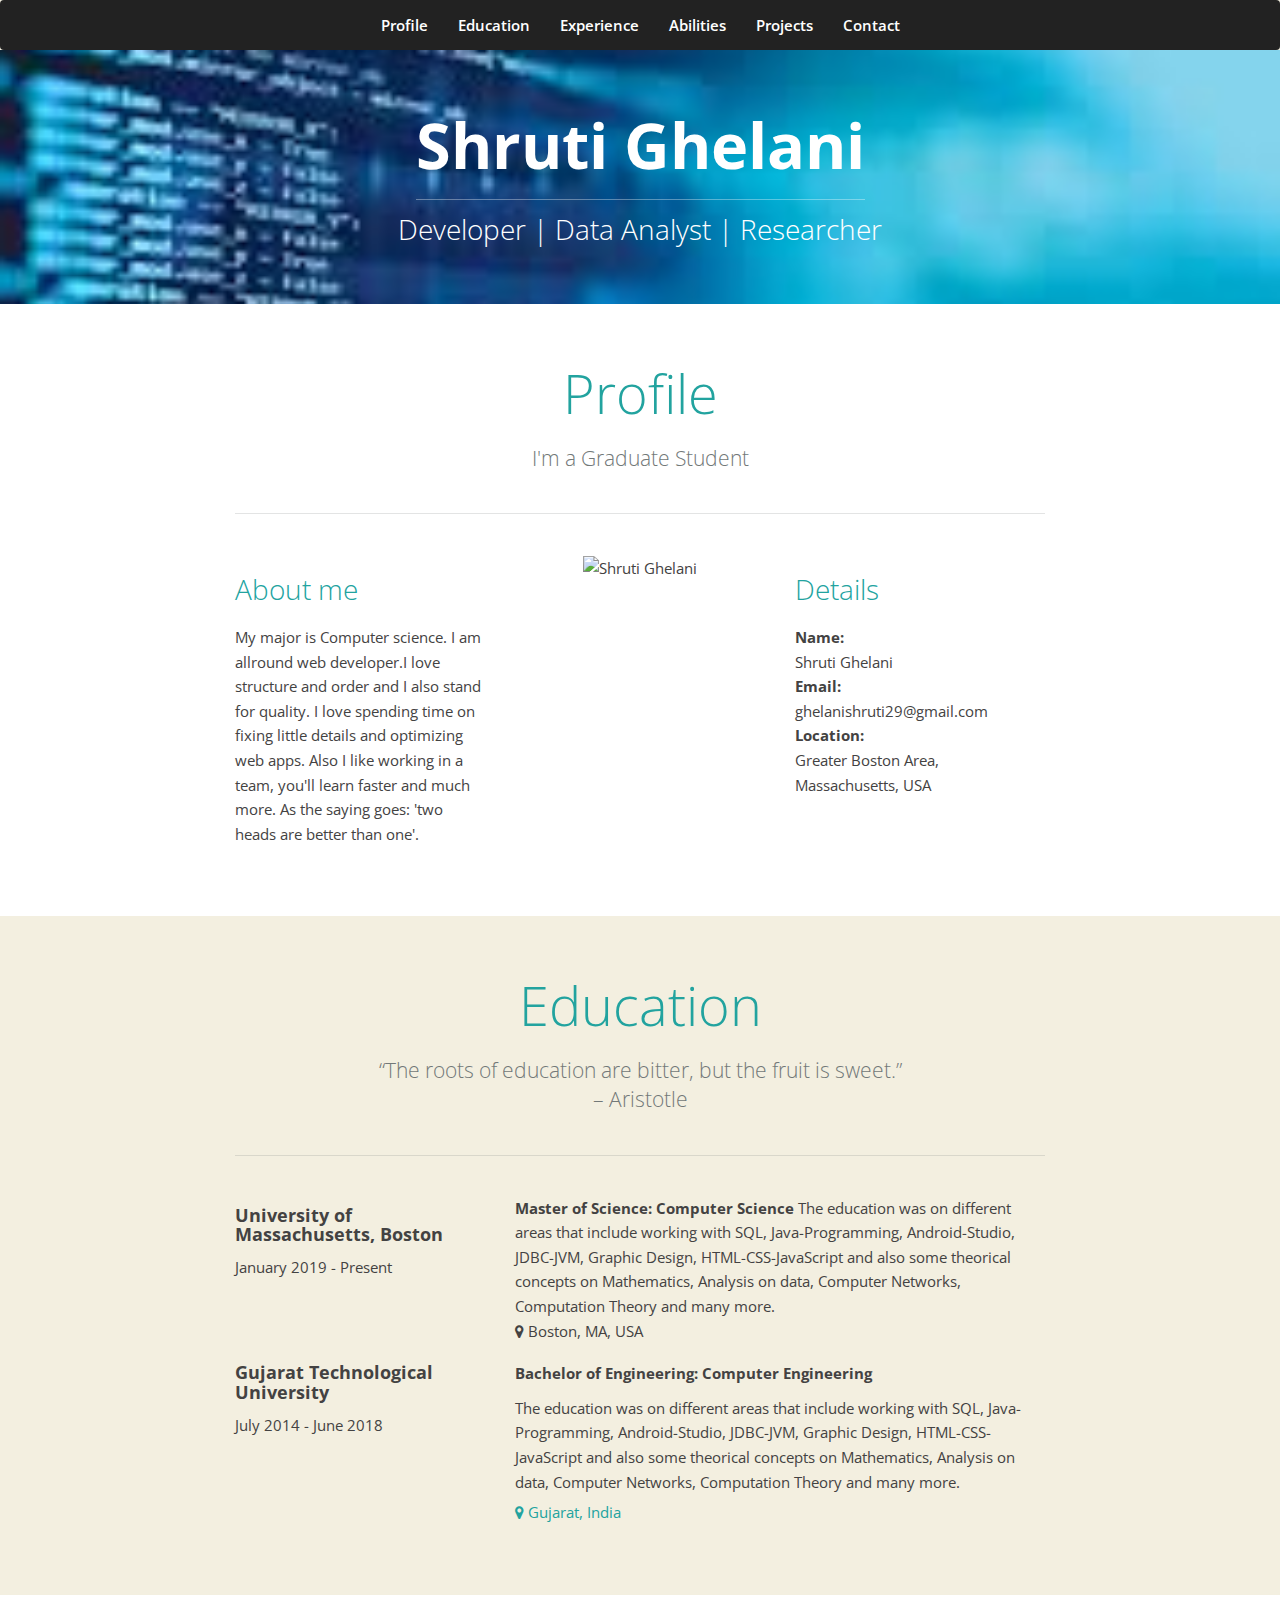
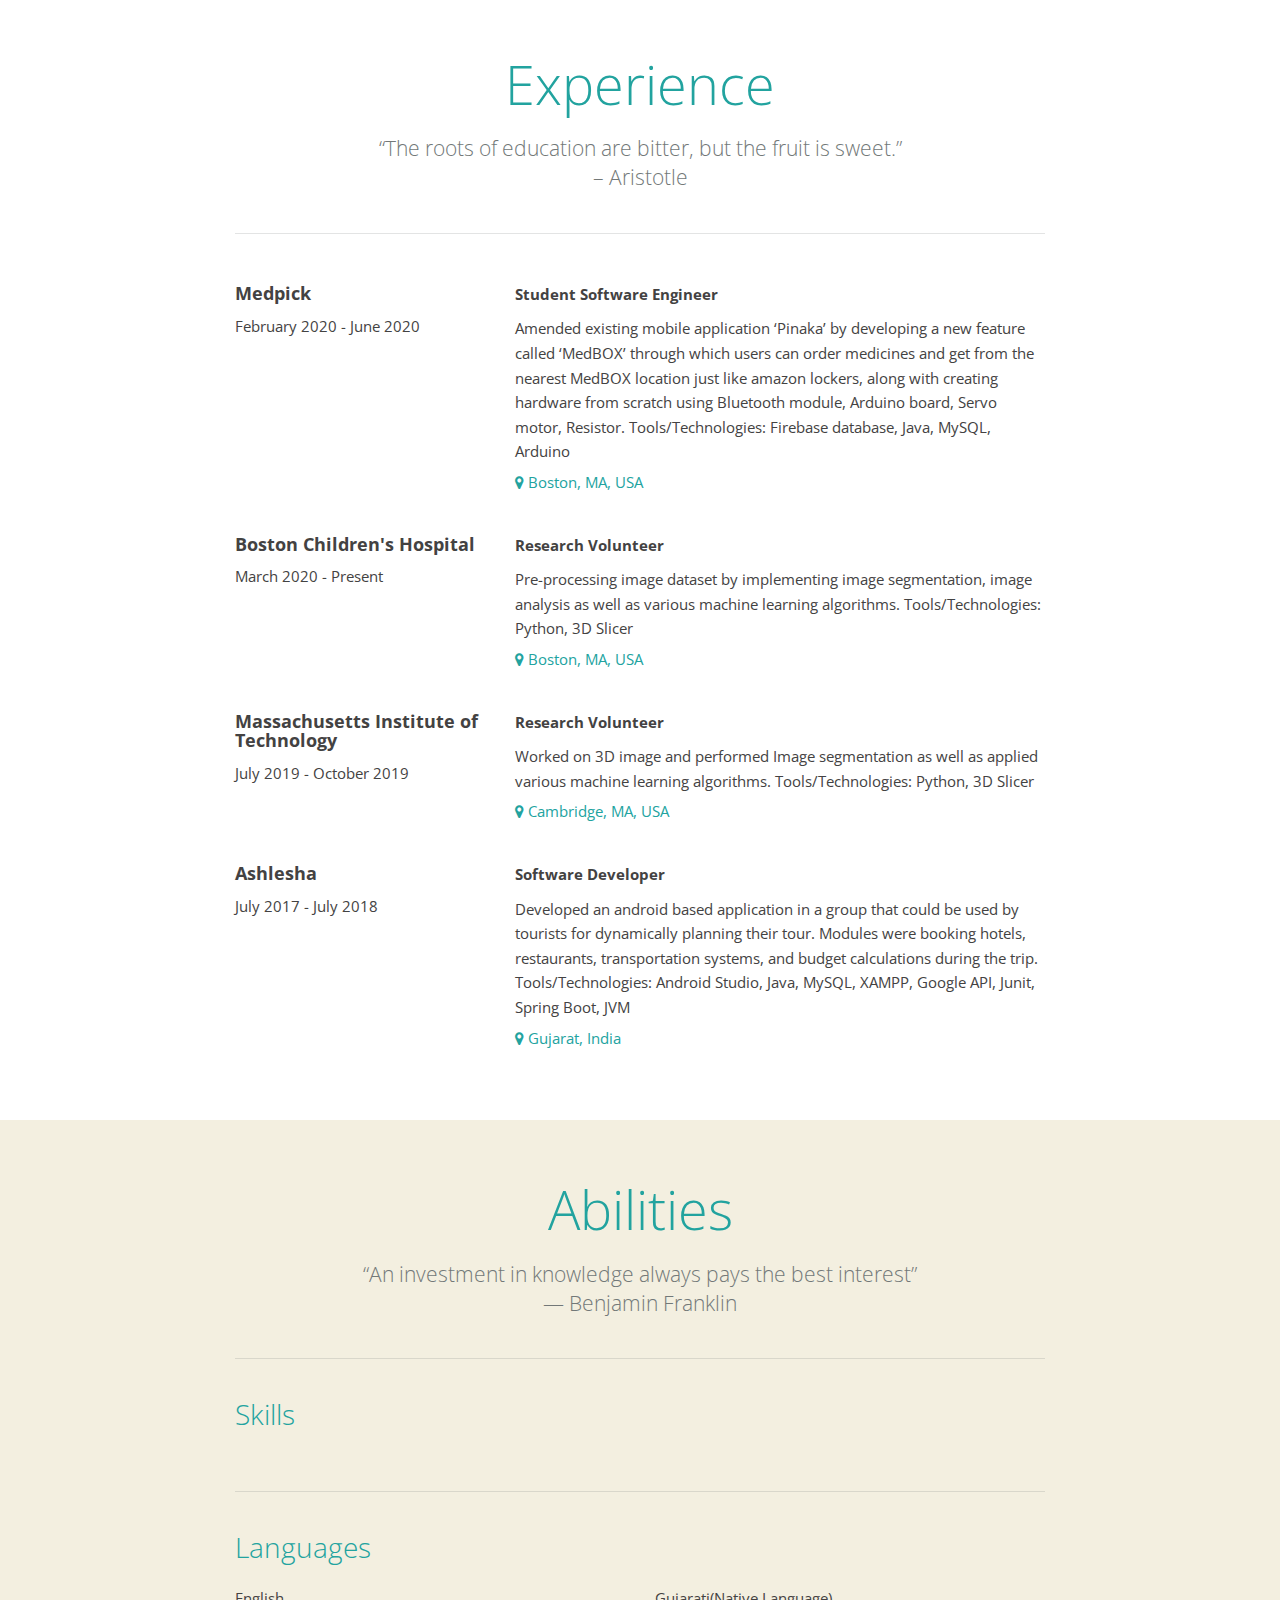
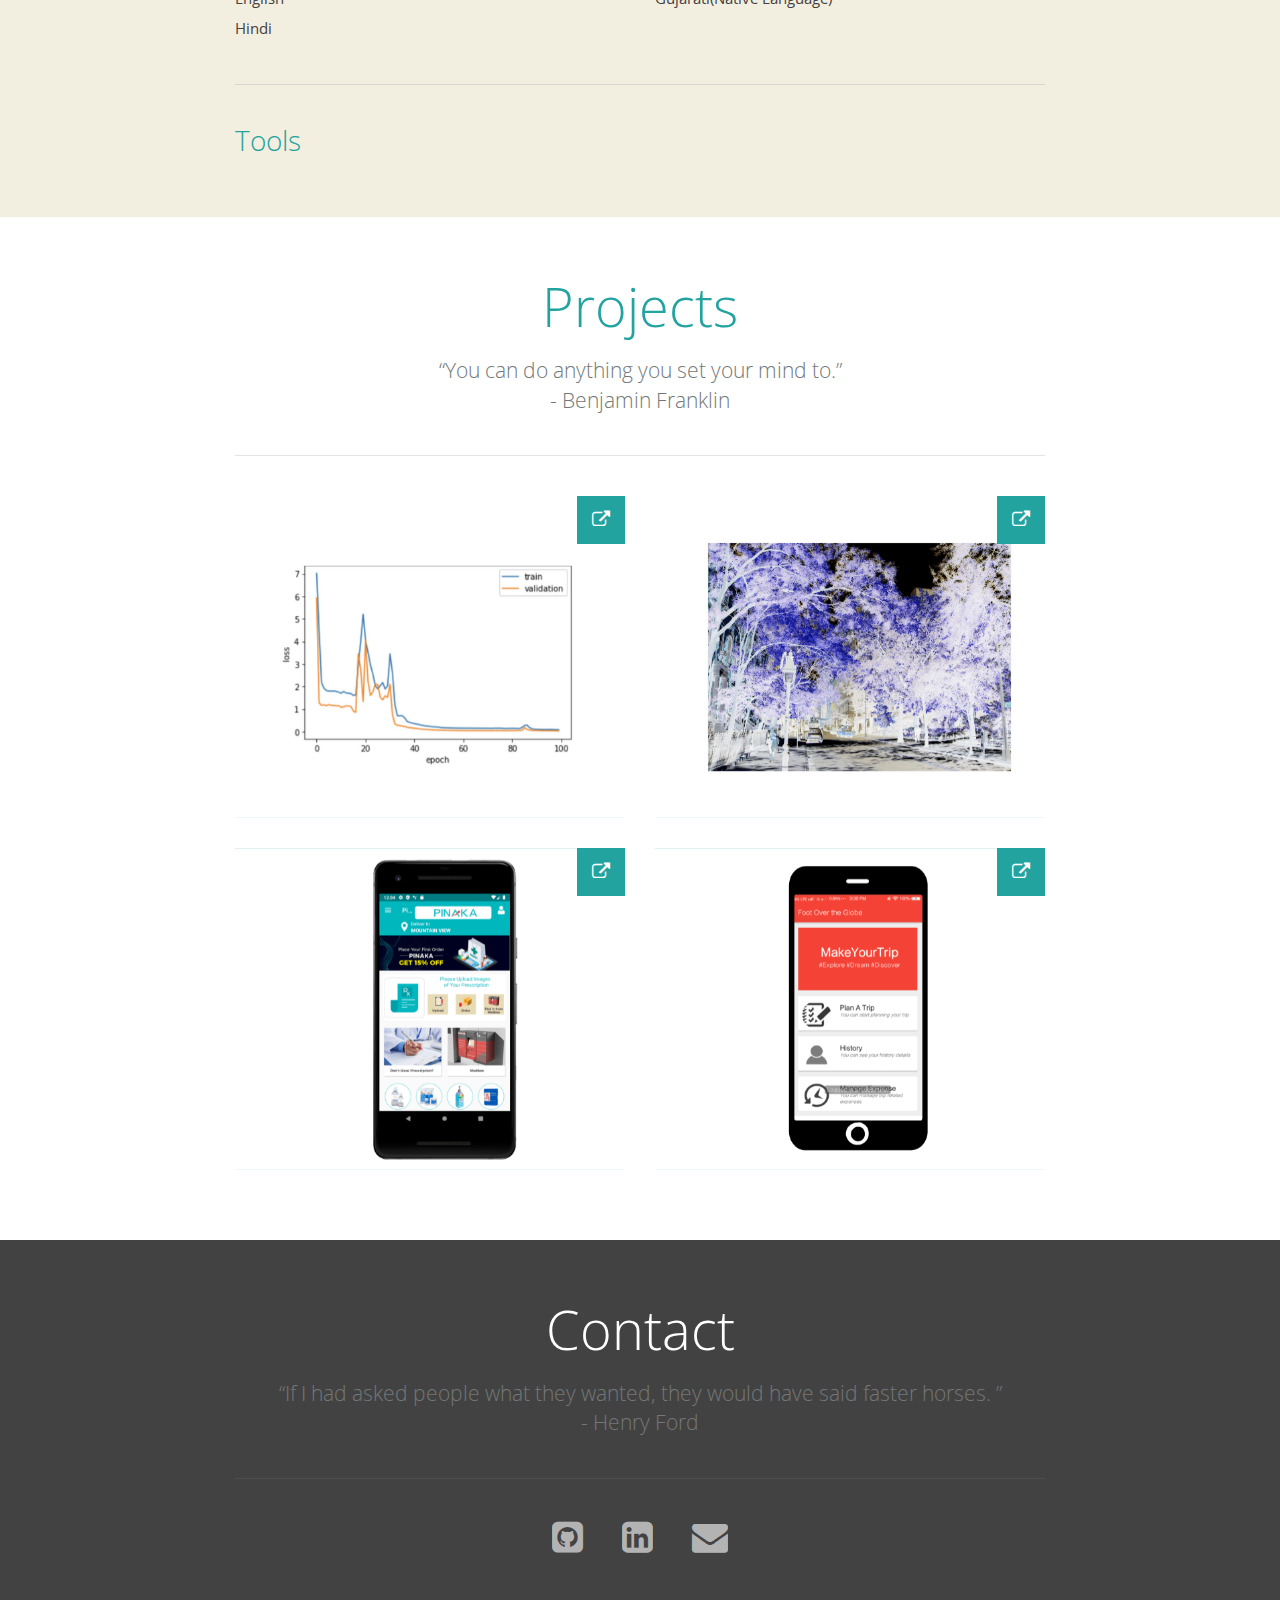
==== index.html @ 5ac1f81e "update" ====
<!DOCTYPE html>
<html lang="en">

	<head>

		<meta http-equiv="content-type" content="text/html; charset=UTF-8" />
		<meta http-equiv="content-script-type" content="text/javascript" />
		<meta http-equiv="content-style-type" content="text/css" />
		<meta http-equiv="content-language" content="nl" />

		<meta name="viewport" content="width=device-width, initial-scale=1.0" />

		<meta name="author" content="Shruti Ghelani" />
		<meta name="description" content="I'm Pascal van Gemert, a ninja webdeveloper / creative programmer with good knowledge of front-end technics." />
		<meta name="keywords" content="Pascal van Gemert, Interactive Resume, PHP programmer, Web developer, Startup, Interactive CV, Resume, CV, Whoopaa, HRMatches, Sanitairwinkel, Algorithms, PHP, MySQL, OOP" />
		<meta name="robots" content="index, follow" />
		<meta name="revisit-after" content="14 days" />

		<title>Shruti Ghelani</title>

		<!-- Bootstrap core CSS -->
		<link href="http://fonts.googleapis.com/css?family=Open+Sans:300,600,700" rel="stylesheet" type="text/css" />
		<link href="bootstrap.min.css" rel="stylesheet" />
		<link href="style.css" rel="stylesheet" />
		
		<link href='http://fonts.googleapis.com/css?family=Montserrat:700' rel='stylesheet' type='text/css'>
		<link href='http://fonts.googleapis.com/css?family=Raleway:200,300,700' rel='stylesheet' type='text/css'>
		<link rel="shortcut icon" href="/favicon.ico" type="image/x-icon" />
		<link rel="icon" href="/favicon.ico" type="image/x-icon" />
		<link rel="stylesheet" href="https://maxcdn.bootstrapcdn.com/font-awesome/4.4.0/css/font-awesome.min.css">

		<!--<link rel="stylesheet" href="https://maxcdn.bootstrapcdn.com/bootstrap/3.3.7/css/bootstrap.min.css">-->
<!--Icons made by <a href="https://www.flaticon.com/authors/freepik" title="Freepik">Freepik</a> from <a
	href="https://www.flaticon.com/" title="Flaticon"> www.flaticon.com</a>-->
		<!--[if lt IE 9]>
			<script src="/view/js/html5shiv.js"></script>
			<script src="/view/js/respond.min.js"></script>
		<![endif]-->

		<!-- Begin Inspectlet Embed Code
		<script type="text/javascript" id="inspectletjs">
			window.__insp = window.__insp || [];
			__insp.push(['wid', 92785244]);
			(function() {
				function __ldinsp(){var insp = document.createElement('script'); insp.type = 'text/javascript'; insp.async = true; insp.id = "inspsync"; insp.src = ('https:' == document.location.protocol ? 'https' : 'http') + '://www.inspectlet.com/inspectlet.js'; var x = document.getElementsByTagName('script')[0]; x.parentNode.insertBefore(insp, x); }
				if (window.attachEvent){
					window.attachEvent('onload', __ldinsp);
				}else{
					window.addEventListener('load', __ldinsp, false);
				}
			})();
		</script>
		 End Inspectlet Embed Code -->
	</head>
	<body data-spy="scroll" data-target="#navbar-example">
		<!--new code for test by shruti-->
		
		<!-- new code by shruti ends-->
<nav class="navbar navbar-default" id="navbar-example" role="navigation">
	<!--Brand and toggle get grouped for better mobile display-->
	<div class="navbar-header">
		<button type="button" class="navbar-toggle" data-toggle="collapse" data-target=".navbar-ex1-collapse">
			<span class="sr-only">Toggle navigation</span>
			<span class="icon-bar"></span>
			<span class="icon-bar"></span>
			<span class="icon-bar"></span>
		</button>
	</div>

	<!--Collect the nav links, forms, and other content for toggling -->
	<div class="collapse navbar-collapse navbar-ex1-collapse">
		<ul class="nav navbar-nav">
			<li><a href="#profile">Profile</a></li>
			<li><a href="#educations">Education</a></li>
			<li><a href="#experiences">Experience</a></li>
			<li><a href="#abilities">Abilities</a></li>
			<li><a href="#projects">Projects</a></li>
			<li><a href="#contact">Contact</a></li>
		</ul>
	</div>
	<!--/.navbar-collapse -->
</nav>



		<div id="top" class="jumbotron"  data-position="center right">
			<div class="container">
				<h1>Shruti Ghelani</h1>
				<p class="lead">Developer | Data Analyst | Researcher</p>
			</div>

			<div class="overlay"></div>

<!--<a href="#profile" class="scroll-down">
				<span class="glyphicon glyphicon-chevron-down"></span>
			</a>-->
		</div>

		

		<div class="background-white">
			<div id="profile" class="container">
				<h2>Profile</h2>
<p class="lead">I&#039;m a Graduate Student</p>

<hr />

<div class="row">
	<div class="col-md-4">
		<h3>About me</h3>
		<p>
			My major is Computer science. I am allround web developer.I love structure and order and I also stand for quality. I love spending time on fixing little details and optimizing web apps. Also I like working in a team, you'll learn faster and much more. As the saying goes: 'two heads are better than one'.		</p>
	</div>

	<div class="col-md-4 text-center">

		<img src="img/profile.jpg" alt="Shruti Ghelani" />

	</div>
	<div class="col-md-4">
		<h3>Details</h3>
		<p>
			<strong>Name:</strong><br />
			Shruti Ghelani<br />
			<strong>Email:</strong><br />
			ghelanishruti29@gmail.com<br />
			<strong>Location:</strong><br />
			Greater Boston Area, Massachusetts, USA		</p>


	</div>
</div>

<!--<div class="text-center">
    <p>Got inspired? Copied the theme? Or do you just like the website? No problem, just buy me a beer and make me happy!</p>
<form action="https://www.paypal.com/cgi-bin/webscr" method="post" target="_top">
<input type="hidden" name="cmd" value="_s-xclick">
<input type="hidden" name="hosted_button_id" value="BLUBUAMP4EQRJ">
<input type="image" src="https://www.paypalobjects.com/en_US/i/btn/btn_donate_SM.gif" border="0" name="submit" alt="PayPal - The safer, easier way to pay online!">
<img alt="" border="0" src="https://www.paypalobjects.com/nl_NL/i/scr/pixel.gif" width="1" height="1">
</form>
</div>	-->		</div>
		</div>

		<div id="educations" class="container">
			<h2>Education</h2>
<p class="lead">
	&ldquo;The roots of education are bitter, but the fruit is sweet.&rdquo;<br />– Aristotle
</p>

<hr />

<!--<div class="alert alert-danger">
	<strong>Looking for an awesome new challenge somewhere in the neighborhood of Den Bosch or Amsterdam as a Creative PHP Web Developer. </strong>
</div>-->

<!--<h3>Educations</h3>
-->

<div class="educations">


	<div class="experience row">
		<div class="col-md-4">
			<h4>University of Massachusetts, Boston</h4>
			<p class="education-period">
				January 2019				-
				Present			</p>
		</div>
		<div class="col-md-8">
			<p>
				<strong>Master of Science: Computer Science</strong>
				<span class="hidden-phone">
					The education was on different areas that include working with SQL, Java-Programming, Android-Studio, JDBC-JVM, Graphic Design, HTML-CSS-JavaScript and also some theorical concepts on Mathematics, Analysis on data, Computer Networks, Computation Theory and many more. 
				</span>

				<span class="education-details">
					<span class="location" >
					<br>	<span class="fa fa-map-marker"></span>
							Boston, MA, USA			</span>
				</span>
			</p>
		</div>
	</div>


	<div class="education row">
		<div class="col-md-4">
			<h4>Gujarat Technological University</h4>
			<p class="education-period">
				July 2014 -
			  June 2018			</p>
		</div>
		<div class="col-md-8">
			<p>
				<strong>Bachelor of Engineering: Computer Engineering</strong>
				<span class="hidden-phone">
					The education was on different areas that include working with SQL, Java-Programming, Android-Studio, JDBC-JVM, Graphic Design, HTML-CSS-JavaScript and also some theorical concepts on Mathematics, Analysis on data, Computer Networks, Computation Theory and many more. 
				</span>
				<span class="education-details">
					<span class="location">
						<span class="fa fa-map-marker"></span>
						Gujarat, India					</span>
				</span>
			</p>
		</div>
	</div>



</div>


</div>

	<div class="background-white">
<div id="experiences" class="container">
	<h2>Experience</h2>
	<p class="lead">
		&ldquo;The roots of education are bitter, but the fruit is sweet.&rdquo;<br />– Aristotle
	</p>

	<hr />
<!--<h3>Experience</h3>-->


<div class="experiences">


	<div class="experience row">
		<div class="col-md-4">
			<h4>Medpick</h4>
			<p class="experience-period">
				February 2020				-
				June 2020			</p>
		</div>
		<div class="col-md-8">
			<p>
				<strong>Student Software Engineer</strong>
				<span class="hidden-phone">
					Amended existing mobile application ‘Pinaka’ by developing a new feature called ‘MedBOX’ through which users can order
					medicines and get from the nearest MedBOX location just like amazon lockers, along with creating hardware from scratch
					using Bluetooth module, Arduino board, Servo motor, Resistor.
					Tools/Technologies: Firebase database, Java, MySQL, Arduino
</span>
				<span class="experience-details">
					<span class="location">
						<span class="fa fa-map-marker"></span>
						Boston, MA, USA					</span>


					


				</span>
			</p>
		</div>
	</div>

<div class="experience row">
	<div class="col-md-4">
		<h4>Boston Children's Hospital</h4>
		<p class="experience-period">
			March 2020 -
			Present </p>
	</div>
	<div class="col-md-8">
		<p>
			<strong>Research Volunteer</strong>
			<span class="hidden-phone">
				Pre-processing image dataset by implementing image segmentation, image analysis as well as various
				machine learning
				algorithms.
				Tools/Technologies: Python, 3D Slicer
			</span>
			<span class="experience-details">
				<span class="location">
					<span class="fa fa-map-marker"></span>
					Boston, MA, USA </span>


				<!--<span class="seperator">|</span>
					<span class="link">
						<span class="glyphicon glyphicon-link"></span>
						<a href="http://digital.caviarcontent.com/" target="_blank">http://digital.caviarcontent.com/</a>-->
			</span>


			</span>
		</p>
	</div>
</div>
	


	


	<div class="experience row">
		<div class="col-md-4">
			<h4>Massachusetts Institute of Technology</h4>
			<p class="experience-period">
				July 2019				-
				October 2019			</p>
		</div>
		<div class="col-md-8">
			<p>
				<strong>Research Volunteer</strong>
				<span class="hidden-phone">
					Worked on 3D image and performed Image segmentation as well as applied various machine learning algorithms.
					Tools/Technologies: Python, 3D Slicer
</span>
				<span class="experience-details">
					<span class="location">
						<span class="fa fa-map-marker"></span>
						Cambridge, MA, USA					</span>


					


				</span>
			</p>
		</div>
	</div>
	<div class="experience row">
		<div class="col-md-4">
			<h4>Ashlesha</h4>
			<p class="experience-period">
				July 2017 -
				July 2018 </p>
		</div>
		<div class="col-md-8">
			<p>
				<strong>Software Developer</strong>
				<span class="hidden-phone">
					Developed an android based application in a group that could be used by tourists for dynamically
					planning their tour.
					Modules were booking hotels, restaurants, transportation systems, and budget calculations during the
					trip.
					Tools/Technologies: Android Studio, Java, MySQL, XAMPP, Google API, Junit, Spring Boot, JVM
				</span>
				<span class="experience-details">
					<span class="location">
						<span class="fa fa-map-marker"></span>
						Gujarat, India </span>
	
	
					
	
	
				</span>
			</p>
		</div>
	</div>


	


</div>

		</div>

	<div class="background-cream">
			<div id="abilities" class="container">
				<h2>Abilities</h2>
<p class="lead">
	&ldquo;An investment in knowledge always pays the best interest&rdquo;<br />― Benjamin Franklin
</p>

<hr />

<h3>Skills</h3>

<div class="row">


	<div class="col-md-6">
		<ul class="no-bullets">


		
		</ul>
	</div>


</div>



<hr />

<h3>Languages</h3>

<div class="row">


	<div class="col-md-6">
		<ul class="no-bullets">


			<li>
				<span class="ability-title">English</span>

			</li>



			<li>
				<span class="ability-title">Hindi</span>

			</li>



		</ul>
	</div>
	<div class="col-md-6">
		<ul class="no-bullets">



			<li>
				<span class="ability-title">Gujarati(Native Language)</span>

			</li>








		</ul>
	</div>


</div>

<hr />

<h3>Tools</h3>

<div class="row">

	<div class="col-md-6">
		<ul class="no-bullets">


			


		</ul>
	</div>

	</div>			</div>
		</div>


		<div id="projects" class="container">
			<h2>Projects</h2>
<p class="lead">
	&ldquo;You can do anything you set your mind to.&rdquo;<br />- Benjamin Franklin
</p>

<hr />


<div class="row">


	


	<div class="col-md-6 col-sm-12 col-xs-12">
		<figure class="effect">
			<img src="img/Weather.gif" alt="SOAP - Den Bosch" />

			<figcaption>
				<h3>Weather-Forecasting</h3>
				<p>Water level prediction of 'Ganga' river.</p>
				<p><strong>Tags:</strong> <br />Python, AI, ML Algorithms</p>
				<a href="https://github.com/shruti1610/Weather-Forecasting" target="_blank">View more</a>
				<span class="icon">
					<span class="fa fa-external-link"></span>
				</span>
			</figcaption>
		</figure>
	</div>


	<div class="col-md-6 col-sm-12 col-xs-12">
		<figure class="effect">
			<img src="img/ComputerVision.gif" alt="Oranjebitter Rotterdam" />

			<figcaption>
				<h3>Computer Vision</h3>
				<p>Edge detection and Hough transformation</p>
				<p><strong>Tags:</strong> <br />C, C++, Eclipse, Python, Makefile</p>
				<a href="https://github.com/shruti1610/Computer-Vision" target="_blank">View more</a>
				<span class="icon">
					<span class="fa fa-external-link"></span>
				</span>
			</figcaption>
		</figure>
	</div>

<div class="col-md-6 col-sm-12 col-xs-12">
	<figure class="effect">
		<img src="img/Pinaka.gif" alt="Mals" />

		<figcaption>
			<h3>Medpick</h3>
			<p>Medpick products: Pinaka and Asthra </p>
			<p><strong>Tags:</strong> <br />Mobile Application Development, Java, Arduino, Firebase</p>
			<!--<a href="http://studiomals.com" target="_blank">View more</a>-->
			<span class="icon">
				<span class="fa fa-external-link"></span>
			</span>
		</figcaption>
	</figure>
</div>
	<div class="col-md-6 col-sm-12 col-xs-12">
		<figure class="effect">
			<img src="img/foot.gif" alt="Oetelspel" />

			<figcaption>
				<h3>Foot Over The Globe</h3>
				<p>Mobile Application</p>
				<p><strong>Tags:</strong> <br />Development, Java, MySQL, JUnit, Spring boot, Team work</p>
				<a href="https://github.com/shruti1610/Foot-Over-The-Globe" target="_blank">View more</a>
				<span class="icon">
					<span class="fa fa-external-link"></span>
				</span>
			</figcaption>
		</figure>
	</div>


</div>

		</div>

		<div class="background-gray">
			<div id="contact" class="container">
				<h2>Contact</h2>
<p class="lead">
	&ldquo;If I had asked people what they wanted, they would have said faster horses. &rdquo;<br />- Henry Ford
</p>

<hr />


	<div class="row row-centered">
	
		<div class="col-sm-1 col-centered">
				<a href="https://github.com/shruti1610" target="_blank">
					<!--<span class="icon icon-twitter"></span>-->
					<span class="fa fa-github-square" style="font-size:36px"></span>
					</a>
			</div>
			<div class="col-sm-1 col-centered">
				<a href="https://www.linkedin.com/in/shruti-ghelani-55971712b/" target="_blank">
					<span class="fa fa-linkedin-square" style="font-size:36px"></span>
							</a>	
							</div>
			<div class="col-sm-1 col-centered">
				<a href="mailto:ghelanishruti29@gmail.com">
					<span class="fa fa-envelope" style="font-size:36px"></span>
					<!--<span style="unicode-bidi:bidi-override; direction: rtl;">
						ghelanishruti29@gmail.com					</span>-->
						</a>
				
			
		</div>
	</div>


<hr />  
	</body>
	
	</html>
<!--<div class="text-center">
	<iframe id="twitter-widget-1" scrolling="no" frameborder="0" allowtransparency="true" class="twitter-share-button twitter-share-button-rendered twitter-tweet-button" title="Twitter Tweet Button" src="http://platform.twitter.com/widgets/tweet_button.c633b87376883931e7436b93bb46a699.en.html#_=1452458429192&amp;dnt=false&amp;id=twitter-widget-1&amp;lang=en&amp;original_referer=http%3A%2F%2Fwebcache.googleusercontent.com%2Fsearch%3Fq%3Dcache%3AcRExpd3vwGsJ%3Awww.pascalvangemert.nl%2F%2B%26cd%3D1%26hl%3Den%26ct%3Dclnk%26gl%3Dnl%26lr%3Dlang_nl%257Clang_en&amp;size=m&amp;text=Pascal%20van%20Gemert%20-%20Web%20Developer%20-%20Interactive%20Resume&amp;type=share&amp;url=http%3A%2F%2Fpascalvangemert.nl%2F%3Fref%3Dtwitter&amp;via=pascalvgemert" style="position: static; visibility: visible; width: 62px; height: 20px;" data-url="http://pascalvangemert.nl/?ref=twitter"></iframe>
	<script>!function(d,s,id){var js,fjs=d.getElementsByTagName(s)[0],p=/^http:/.test(d.location)?'http':'https';if(!d.getElementById(id)){js=d.createElement(s);js.id=id;js.src=p+'://platform.twitter.com/widgets.js';fjs.parentNode.insertBefore(js,fjs);}}(document, 'script', 'twitter-wjs');</script>

	<iframe src="//www.facebook.com/plugins/like.php?href=http%3A%2F%2Fpascalvangemert.nl%3Fref%3Dfacebook&amp;width=120&amp;height=21&amp;colorscheme=dark&amp;layout=button_count&amp;action=like&amp;show_faces=false&amp;send=false&amp;appId=143175172374579" scrolling="no" frameborder="0" style="border:none; overflow:hidden; width:120px; height:21px;" allowtransparency="true"></iframe>
</div>			</div>
</div> 

		<div class="modal fade" id="upgrade-dialog" tabindex="-1" role="dialog" aria-hidden="true">
	<div class="modal-dialog">
		<div class="modal-content">
			<div class="modal-header">
				<h4 class="modal-title">Your browser is out of date</h4>
			</div>
			<div class="modal-body">
				<p>To get the best possible experience using our site we recommend that you upgrade to a modern web browser. To download a newer web browser click on the Upgrade button.</p>
			</div>
			<div class="modal-footer">
				<a href="http://browsehappy.com/" target="_blank" class="btn btn-primary">Upgrade</a>
			</div>
		</div>--><!-- /.modal-content -->
	<!--</div>--><!-- /.modal-dialog -->
<!--</div> /.modal -->
		<!-- Bootstrap core JavaScript 
		<script type="text/javascript" src="http://ajax.googleapis.com/ajax/libs/jquery/1.10.2/jquery.min.js"></script>
		<script type="text/javascript" src="/view/js/script.js"></script>
		<script type="text/javascript" src="/view/js/bootstrap.min.js"></script>

		Google Analytics 
		<script type="text/javascript">
		  var _gaq = _gaq || [];
		  _gaq.push(['_setAccount', 'UA-3361587-8']);
		  _gaq.push(['_trackPageview']);

		  (function() {
			var ga = document.createElement('script'); ga.type = 'text/javascript'; ga.async = true;
			ga.src = ('https:' == document.location.protocol ? 'https://ssl' : 'http://www') + '.google-analytics.com/ga.js';
			var s = document.getElementsByTagName('script')[0]; s.parentNode.insertBefore(ga, s);
		  })();
		</script>-->
---- style.css ----
html,
body {
  color: #434242;
  font-family: "Open Sans", sans-serif !important;
  height: 100%;
}
body {
  background: #f3efe0;
  font-size: 15px;
  line-height: 1.64;
}

h1,
h2,
h3,
h4,
h5,
h6,
.h1,
.h2,
.h3,
.h4,
.h5,
.h6,
strong,
b {
  font-family: "Open Sans", sans-serif !important;
  margin-bottom: 20px;
}
h1,
h4 {
  font-weight: 700;
  margin-bottom: 10px;
}
h2,
h3 {
  font-weight: 300;
  color: #22a39f;
}
h2 {
  font-size: 54px;
  text-align: center;
}
h3 {
  font-size: 28px;
}

p.lead {
  text-align: center;
  color: #727878;
}
p.lead a {
  color: #ffffff;
  text-decoration: underline;
}
p.lead a:hover {
  text-decoration: none;
}
ul.no-bullets {
  list-style-type: none;
  margin: 0px;
  padding: 0px;
}
hr {
  margin: 40px 0px;
  border-color: #727878;
  opacity: 0.2;
  filter: alpha(opacity=20);
}

.project-referal {
  margin-top: 40px;
}
.project-referal p {
  font-style: italic;
  color: #999999;
}

.btn-primary {
  background-color: #22a39f;
  border-color: #1c8784;
}
.btn-primary:hover {
  background-color: #1c8784;
  border-color: #1c8784;
}

.icon {
  display: inline-block;
  background: url(images/sm_icon_sprite.png) no-repeat;
  height: 32px;
  width: 32px;
}
.icon.icon-twitter {
  background-position: 0px 0px;
}
.icon.icon-linkedin {
  background-position: 0px -32px;
}
.icon.icon-skype {
  background-position: 0px -64px;
}
.icon.icon-email {
  background-position: 0px -96px;
}

.jumbotron {
  background: no-repeat center right fixed url(img/background1.jpg);

  -webkit-background-size: 100%;
  -moz-background-size: 100%;
  -o-background-size: 100%;
  background-size: 100%;

  -webkit-background-size: cover;
  -moz-background-size: cover;
  -o-background-size: cover;
  background-size: cover;

  -ms-filter: "progid:DXImageTransform.Microsoft.AlphaImageLoader(src='img/background1.jpg', sizingMethod='scale')";
  filter: progid:DXImageTransform.Microsoft.AlphaImageLoader(src='img/background1.jpg', sizingMethod='scale');

  margin-bottom: 0px;
  padding: 0px;
}
/*.jumbotron:before {
	border: 1px solid #FFFFFF;
	bottom: 30px;
	content: "";
	left: 30px;
	position: absolute;
	right: 30px;
	top: 30px;
}*/
.jumbotron .overlay {
  position: absolute;
  top: 0px;
  bottom: 0px;
  left: 0px;
  right: 0px;
  opacity: 0.75;
  filter: alpha(opacity=75);
  z-index: 2;
}

.jumbotron .container {
  position: relative;
  top: 28%;
  z-index: 4;
  text-align: center;
}
.jumbotron .container > * {
  text-align: center;
  color: #ffffff;
}
.jumbotron .container h1 {
  padding-bottom: 20px;
  border-bottom: 1px solid #ffffff;
  border-bottom-color: rgba(255, 255, 255, 0.35);
  display: inline-block;
}
.jumbotron .container .lead {
  font-size: 28px;
}
.jumbotron .scroll-down {
  height: 80px;
  width: 110px;
  display: block;
  position: absolute;
  bottom: 0px;
  right: 5%;
  background-color: #222222;
  text-align: center;
  z-index: 6;
}
.jumbotron .scroll-down .glyphicon {
  color: #ffffff;
  font-size: 30px;
  padding-right: 2px;
  padding-top: 20px;

  animation-name: wiggle;
  animation-duration: 1.2s;
  animation-timing-function: linear;
  animation-iteration-count: infinite;
  animation-direction: normal;
}
.jumbotron .scroll-down:hover .glyphicon {
  padding-top: 25px;
}

.navbar {
  border: 0px;
  background-color: #222222;
  position: relative;
  list-style-type: none;
  overflow: hidden;
  z-index: 999;
  margin: 0;
  padding: 0;
}
.navbar .navbar-collapse {
  padding: 0px;
  max-height: none;
}
.navbar .navbar-nav {
  float: none;
  position: absolute;
  top: 50%;
  left: 50%;
  transform: translate(-50%, -50%);
}
.navbar-nav {
  margin: 0px;
}
.navbar .nav > ul {
  display: block;
  float: none;
  height: 80px;
}
.navbar .nav > li a {
  display: block;
  height: 80px;
  text-align: center;
  padding-top: 30px;
  font-weight: 600;
  color: #ffffff;
}
.navbar .nav > li a:hover,
.navbar .nav > li a:focus {
  color: #999999;
}
.navbar-default .navbar-nav > .active > a,
.navbar-default .navbar-nav > .active > a:hover,
.navbar-default .navbar-nav > .active > a:focus {
  background: #22a39f;
  color: #ffffff;
}
.navbar-default .navbar-toggle:hover .icon-bar,
.navbar-default .navbar-toggle:focus .icon-bar {
  background: #222222;
}

.fixed .navbar {
  position: fixed;
  top: 60px;
}

.background-white {
  background: #ffffff;
}
.background-cream {
  background: #f3efe0;
}
.background-gray {
  background: #434242;
}
.container {
  max-width: 1280px;
  padding: 40px 180px;
}

#profile .row > div {
  margin-bottom: 20px;
}
#profile .row > div img {
  width: 100%;
  max-width: 246px;
  height: auto;
}

#experiences .experience {
  margin-bottom: 20px;
}
#experiences .experience p > strong {
  display: block;
  padding-top: 8px;
  margin-bottom: 10px;
}
#experiences .experience .experience-details {
  display: block;
  margin-top: 6px;
}
#experiences .experience .experience-details * {
  color: #22a39f;
}
#experiences .experience .experience-details .seperator {
  color: #bcbcbc;
}

#educations .education {
  margin-bottom: 20px;
}
#educations .education p > strong {
  display: block;
  padding-top: 8px;
  margin-bottom: 10px;
}
#educations .education .education-details {
  display: block;
  margin-top: 6px;
}
#educations .education .education-details * {
  color: #22a39f;
}
#educations .education .education-details .seperator {
  color: #bcbcbc;
}

#abilities ul > li {
  min-height: 30px;
  padding: 3px 0px;
}
#abilities ul > li:hover {
  background: #f2f2f2;
}
#abilities ul > li .ability-title {
  display: inline-block;
  width: 60%;
}
#abilities ul > li .ability-score {
  float: right;
}
#abilities ul > li .ability-score .glyphicon {
  color: #dfe0e0;
  font-size: 14px;

  -webkit-transition: all 0.3s;
  -moz-transition: all 0.3s;
  -o-transition: all 0.3s;
  transition: all 0.3s;
}
#abilities ul > li .ability-score .glyphicon.filled {
  color: #22a39f;
}

#abilities ul > li:hover .ability-score .glyphicon {
  margin-left: 2px;
}

#interests .left {
  float: left;
}
#interests .right {
  float: right;
}
#interests img {
  width: 80%;
  height: auto;
}
#interests .right img {
  float: right;
}
#interests .interest-content {
  padding: 40px 0px;
}

#interests .row:hover .left img {
  -webkit-transform: rotate(-12deg);
  -moz-transform: rotate(-12deg);
  -ms-transform: rotate(-12deg);
  -o-transform: rotate(-12deg);
}

#interests .row:hover .right img {
  -webkit-transform: rotate(12deg);
  -moz-transform: rotate(12deg);
  -ms-transform: rotate(12deg);
  -o-transform: rotate(12deg);
}

/* #projects .row { margin: 0px; } // bootstrap 3.1- hack */
#projects .row > div {
  margin-bottom: 30px;
}
#projects figure {
  position: relative;
  overflow: hidden;
}
#projects figure h3 {
  color: #fff;
  font-weight: 600;
  margin-bottom: 5px;
}
#projects figure p > strong {
  width: 60px;
  display: inline-block;
  margin: 0px;
}
#projects figure img {
  width: 110%;
}
#projects figure figcaption {
  padding: 20px 30px;
  position: absolute;
  top: 0px;
  left: 0px;
  height: 100%;
  width: 100%;
}
#projects figure a {
  z-index: 1000;
  text-indent: 200%;
  white-space: nowrap;
  font-size: 0;
  opacity: 0;
  position: absolute;
  top: 0px;
  left: 0px;
  height: 100%;
  width: 100%;
}
#projects figure .icon {
  background: #22a39f;
  position: absolute;
  top: 0px;
  right: 0px;
  width: 48px;
  height: 48px;
}
#projects figure .icon span {
  font-size: 18px;
  line-height: 18px;
  padding: 15px;
}

#contact {
  padding-bottom: 200px;
}
#contact h2,
#contact .row * {
  color: #ffffff;
}
#contact a {
  display: block;
  line-height: 32px;
  margin-bottom: 20px;
  opacity: 0.6;
  filter: alpha(opacity=60);
}
#contact a .icon {
  float: left;
  margin-right: 20px;
}
#contact a:hover {
  opacity: 1;
  filter: alpha(opacity=100);
  text-decoration: none;
}

.opl {
  position: absolute;
  top: 100px;
  left: 0px;
  z-index: 99999;
}

.opl a {
  width: 73px;
  height: 56px;
  text-indent: -9999px;
  display: block;
  background: url("https://s3.amazonaws.com/onepagelove/one-page-love-award.png")
    no-repeat;
}

@media (max-width: 1200px) {
  #interests .interest-content {
    padding: 20px 0px;
  }
}

@media (max-width: 767px) {
  .jumbotron:before {
    bottom: 100px;
    left: 20px;
    right: 20px;
    top: 20px;
  }
  .jumbotron .container {
    top: 20%;
    padding-top: 0px;
  }
  .jumbotron .scroll-down {
    width: 100%;
    right: 0px;
  }

  .navbar {
    left: 0px;
    width: 100%;
  }
  .navbar .nav > li {
    height: 60px;
  }
  .navbar .nav > li a {
    height: 60px;
    text-align: center;
    padding-top: 20px;
    font-weight: 600;
    color: #ffffff;
  }

  .fixed .navbar {
    top: 0px;
  }

  .container {
    padding: 60px 20px;
    min-width: 280px;
  }
  .hidden-phone {
    display: none;
  }

  #profile .row * {
    text-align: center;
  }

  #experiences .experience .experience-details > span {
    display: block;
    margin-bottom: 6px;
  }
  #experiences .experience .experience-details .seperator {
    display: none;
  }

  #interests .left {
    float: none;
  }
  #interests .right {
    float: none;
  }

  #interests > * {
    text-align: center;
  }
  #interests img {
    width: 50%;
    height: auto;
    float: none !important;
  }
  #interests .interest-content {
    padding: 20px 0px;
  }

  #contact {
    padding-bottom: 60px;
  }
  #contact a .icon {
    float: left;
    margin-right: 10px;
  }
}

@media only screen and (orientation: portrait) and (max-width: 767px) {
  .jumbotron {
    -webkit-background-size: auto 150%;
    background-attachment: scroll;
  }
}
@media only screen and (orientation: landscape) and (max-width: 767px) {
  .jumbotron {
    -webkit-background-size: 150% auto;
    background-attachment: scroll;
  }

  .jumbotron .lead {
    display: none;
  }
}

@keyframes wiggle {
  0% {
    padding-top: 20px;
  }

  50% {
    padding-top: 28px;
  }

  100% {
    padding-top: 20px;
  }
}

/*---------------*/
/***** EFFECT *****/
/*---------------*/

figure.effect {
  background: #22a39f;
  color: #fff;
}

figure.effect img {
  width: -webkit-calc(100% + 20px);
  width: calc(100% + 20px);
  -webkit-transition: opacity 0.35s, -webkit-transform 0.35s;
  transition: opacity 0.35s, transform 0.35s;
  -webkit-transform: translate3d(-10px, 0, 0);
  transform: translate3d(-10px, 0, 0);
  -webkit-backface-visibility: hidden;
  backface-visibility: hidden;
}

figure.effect:hover img {
  opacity: 0.2;
  -webkit-transform: translate3d(0, 0, 0);
  transform: translate3d(0, 0, 0);
}

figure.effect figcaption {
  text-align: left;
}

figure.effect h3 {
  position: relative;
  overflow: hidden;
  padding-bottom: 20px;
  opacity: 0;
  -webkit-transition: opacity 0.35s, -webkit-transform 0.35s;
  transition: opacity 0.35s, transform 0.35s;
}

figure.effect:hover h3 {
  opacity: 1;
}

figure.effect h3::after {
  position: absolute;
  bottom: 0;
  left: 0;
  width: 100%;
  height: 2px;
  background: #fff;
  content: "";
  -webkit-transition: -webkit-transform 0.35s;
  transition: transform 0.35s;
  -webkit-transform: translate3d(-100%, 0, 0);
  transform: translate3d(-100%, 0, 0);
}

figure.effect:hover h3::after {
  -webkit-transform: translate3d(0, 0, 0);
  transform: translate3d(0, 0, 0);
}

figure.effect p {
  padding-top: 10px;
  opacity: 0;
  -webkit-transition: opacity 0.35s, -webkit-transform 0.35s;
  transition: opacity 0.35s, transform 0.35s;
  -webkit-transform: translate3d(100%, 0, 0);
  transform: translate3d(100%, 0, 0);
}

figure.effect:hover p {
  opacity: 1;
  -webkit-transform: translate3d(0, 0, 0);
  transform: translate3d(0, 0, 0);
}

.picture {
  border-radius: 50%;
}
/* new code by shruti*/
ul#menu li {
  display: inline;
}

.row-centered {
  text-align: center;
}
.col-centered {
  display: inline-block;
  float: none;
  /* reset the text-align */
  text-align: left;
  /* inline-block space fix */
  margin-right: -4px;
}
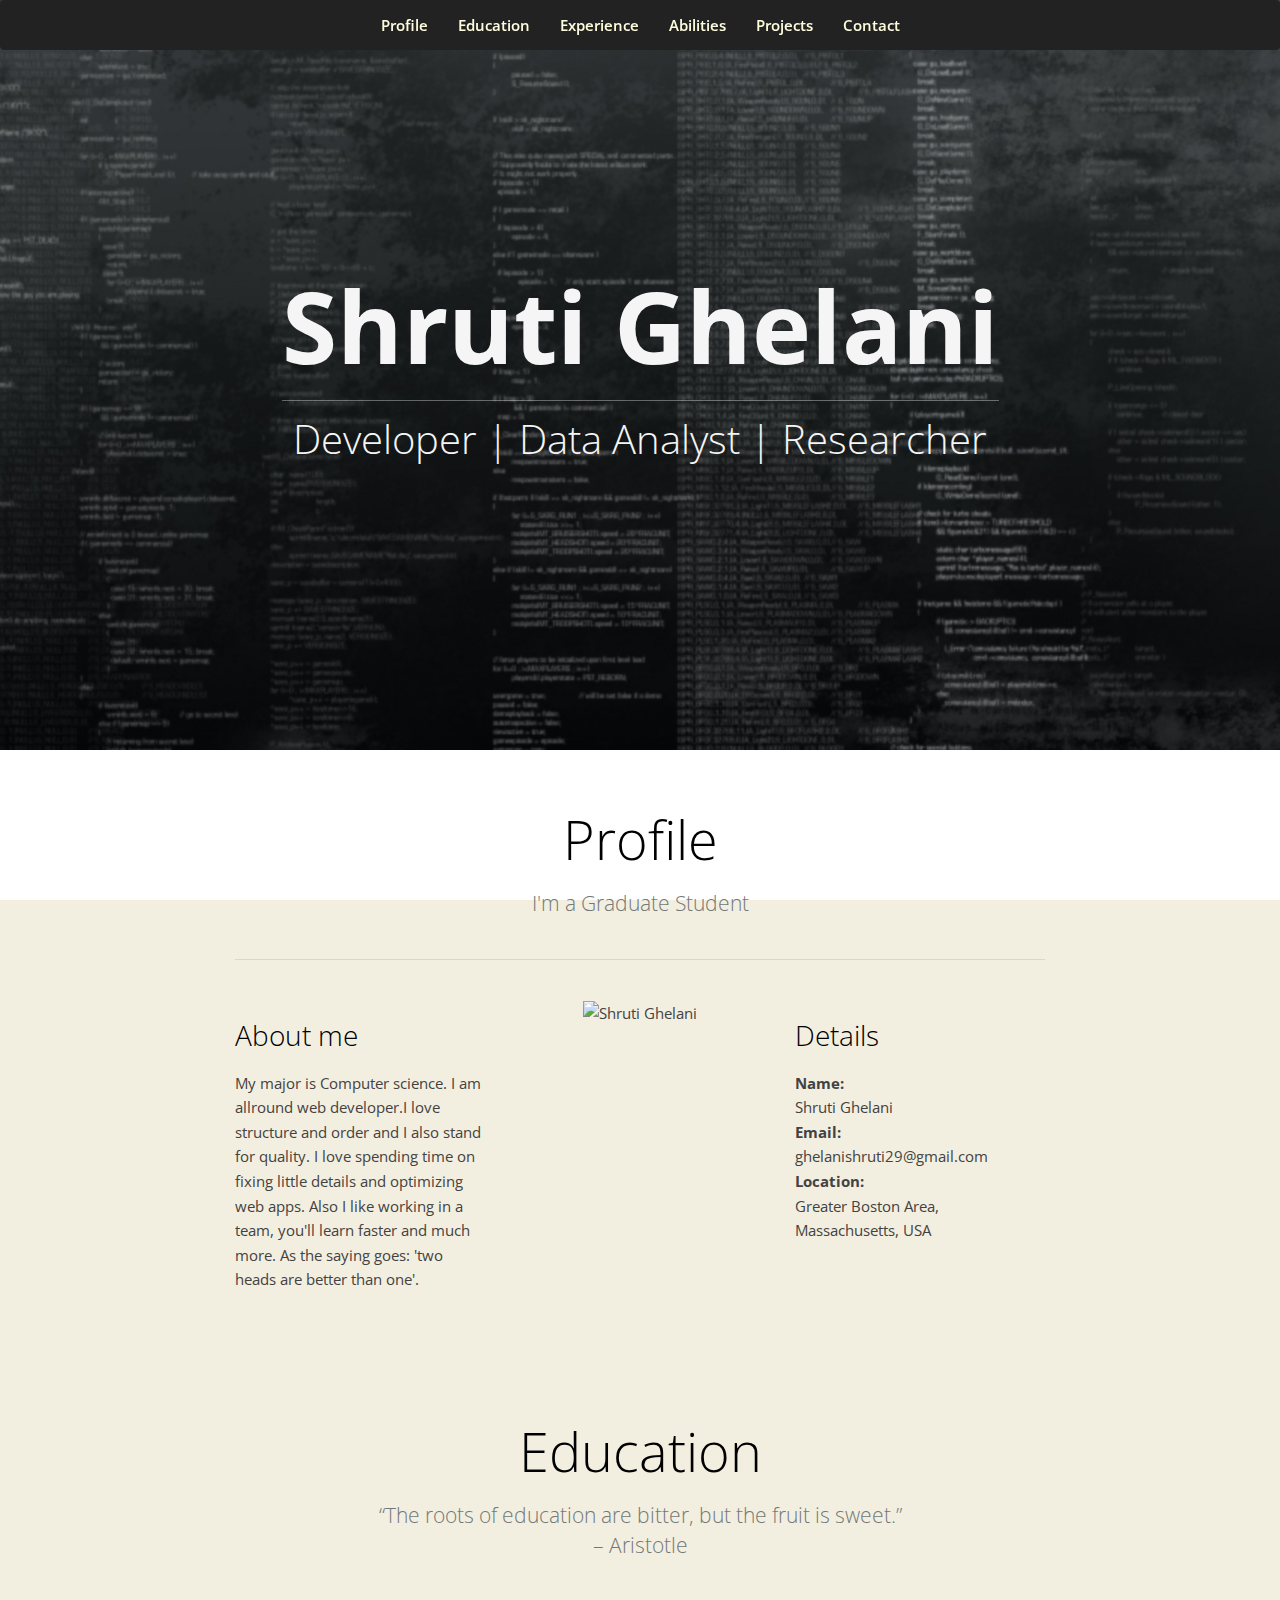
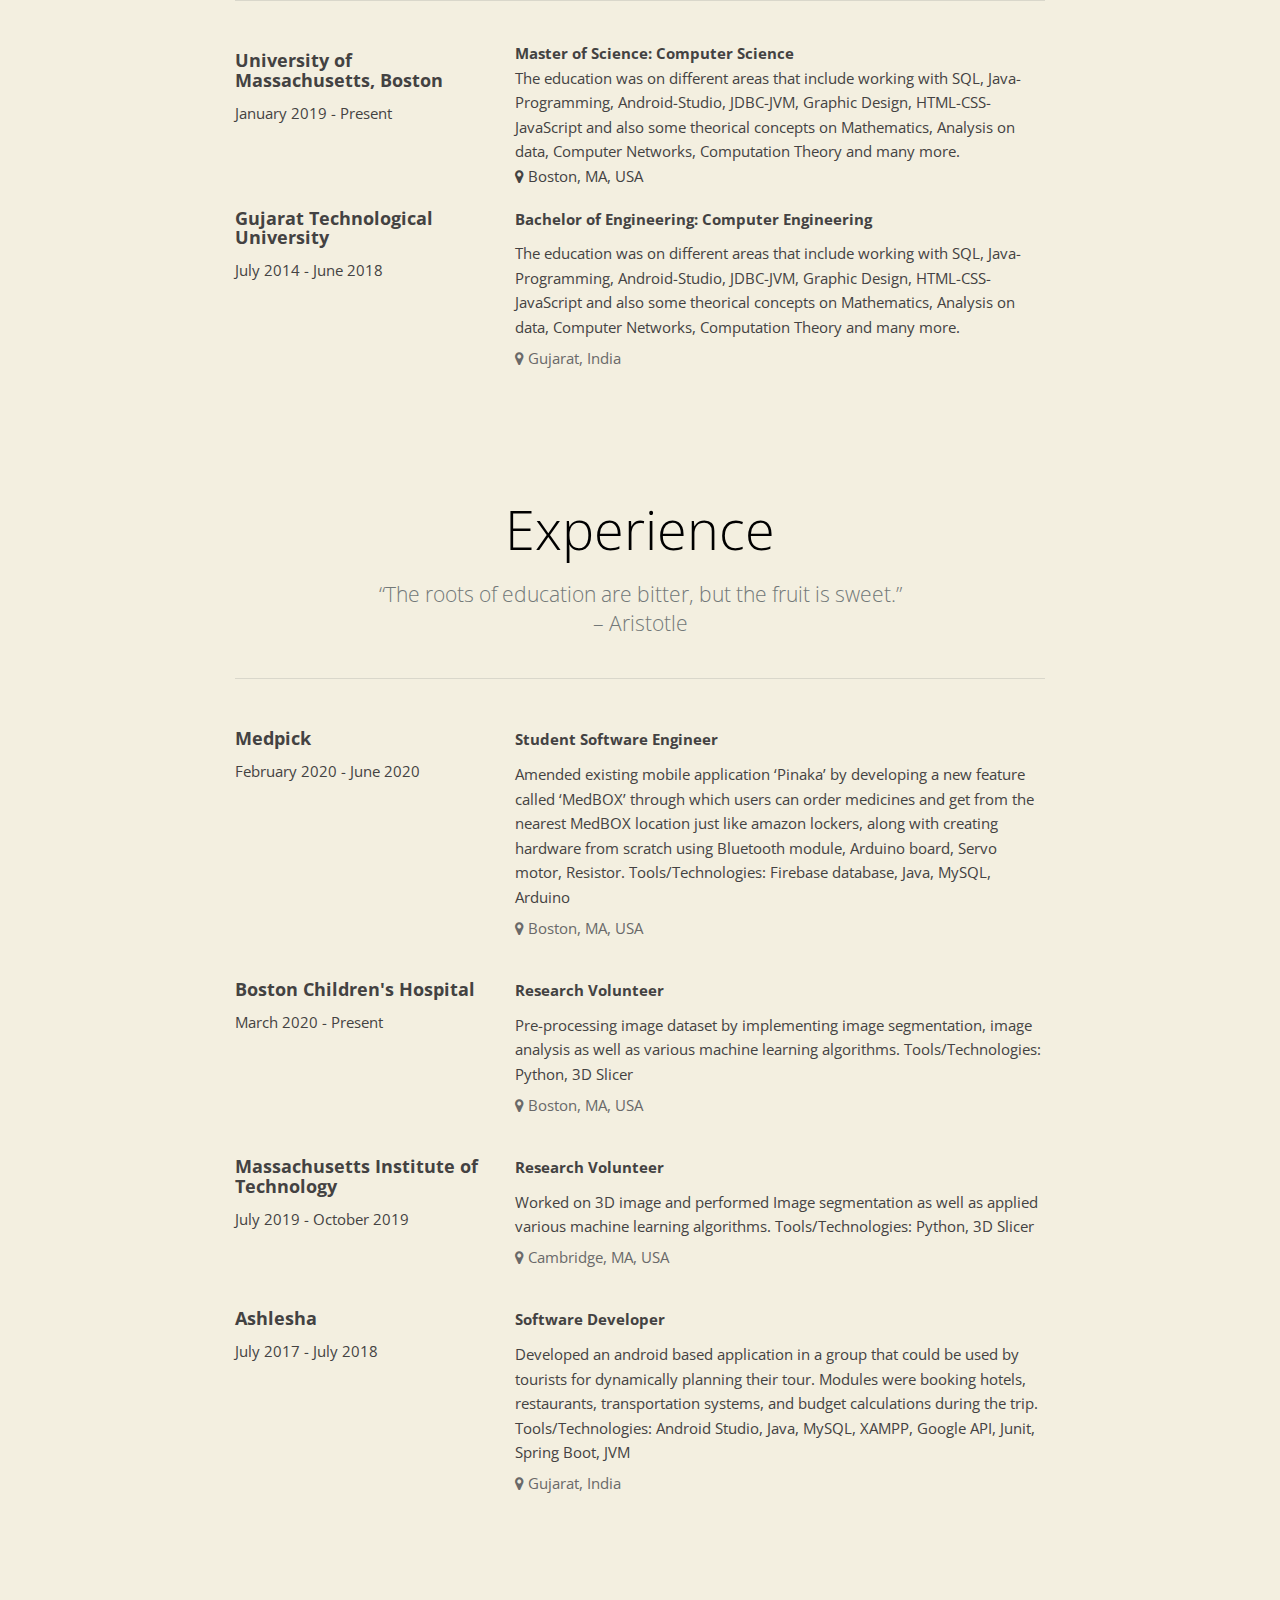
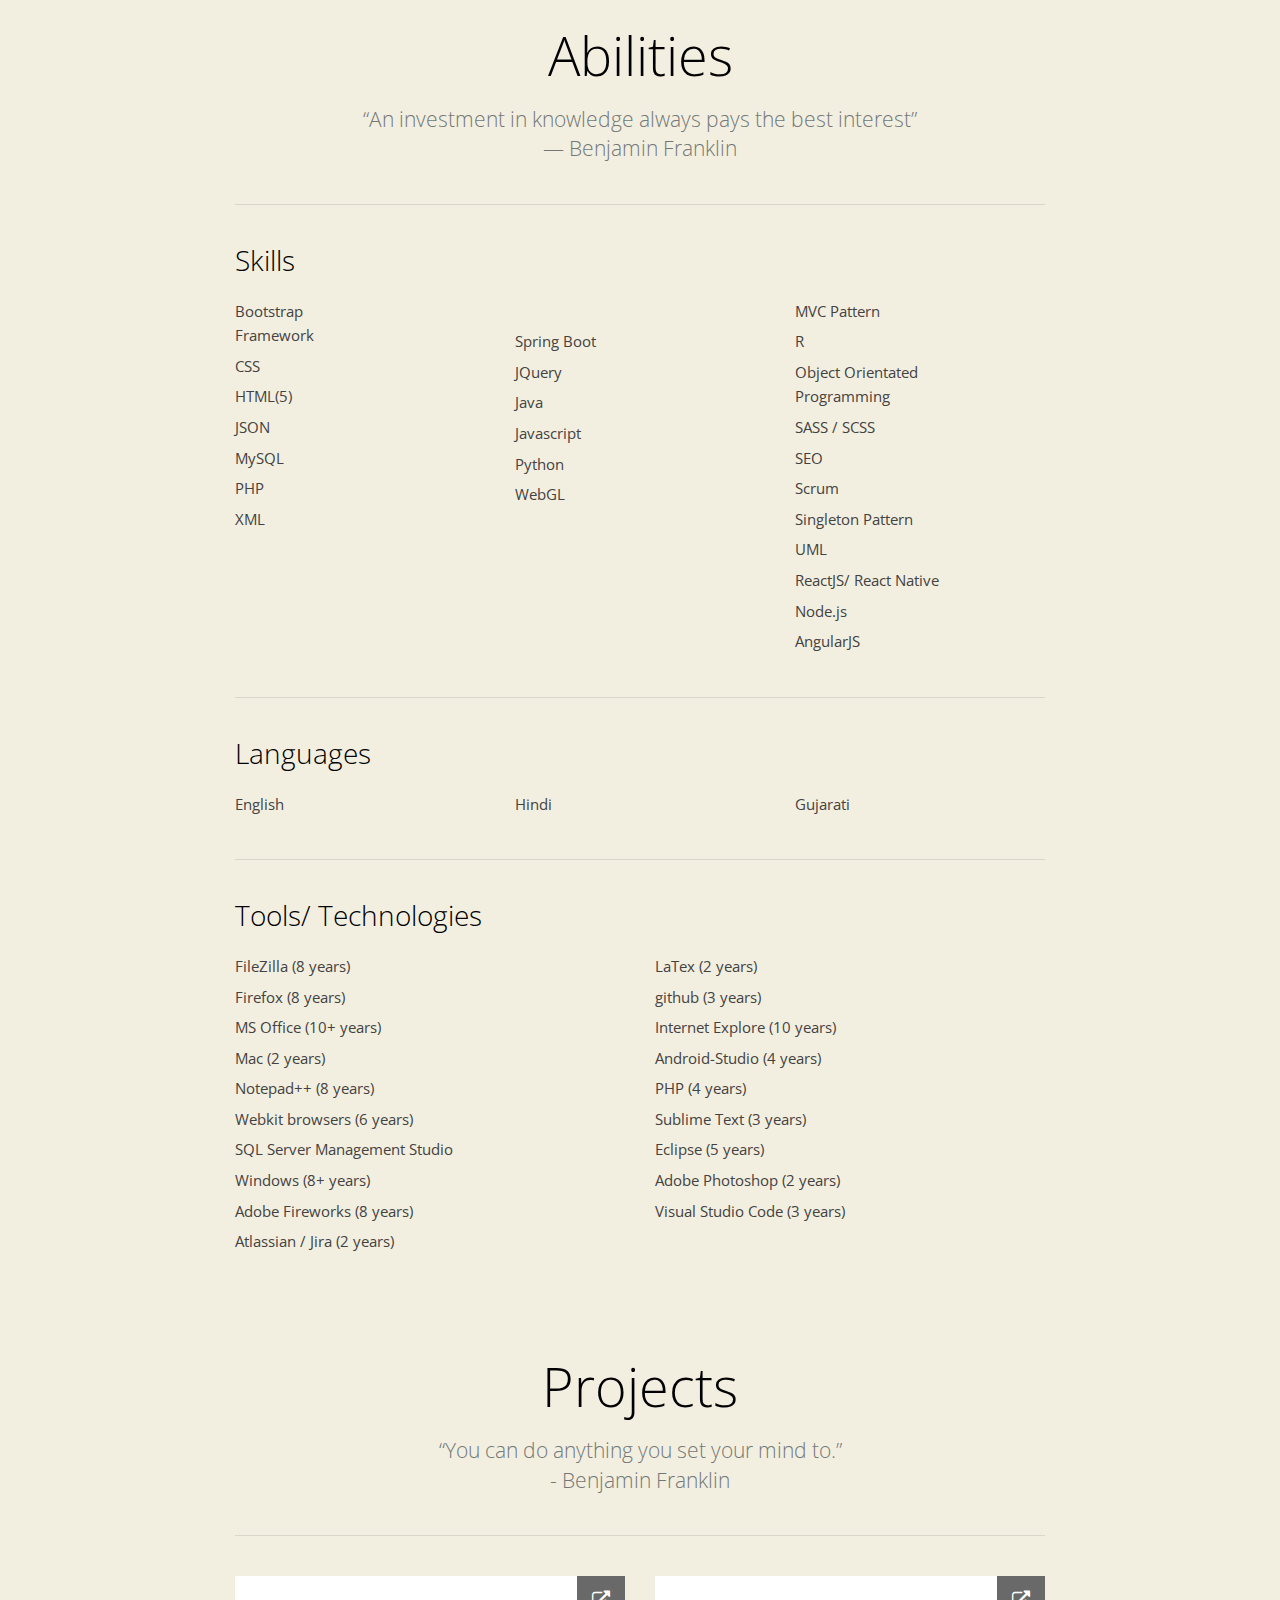
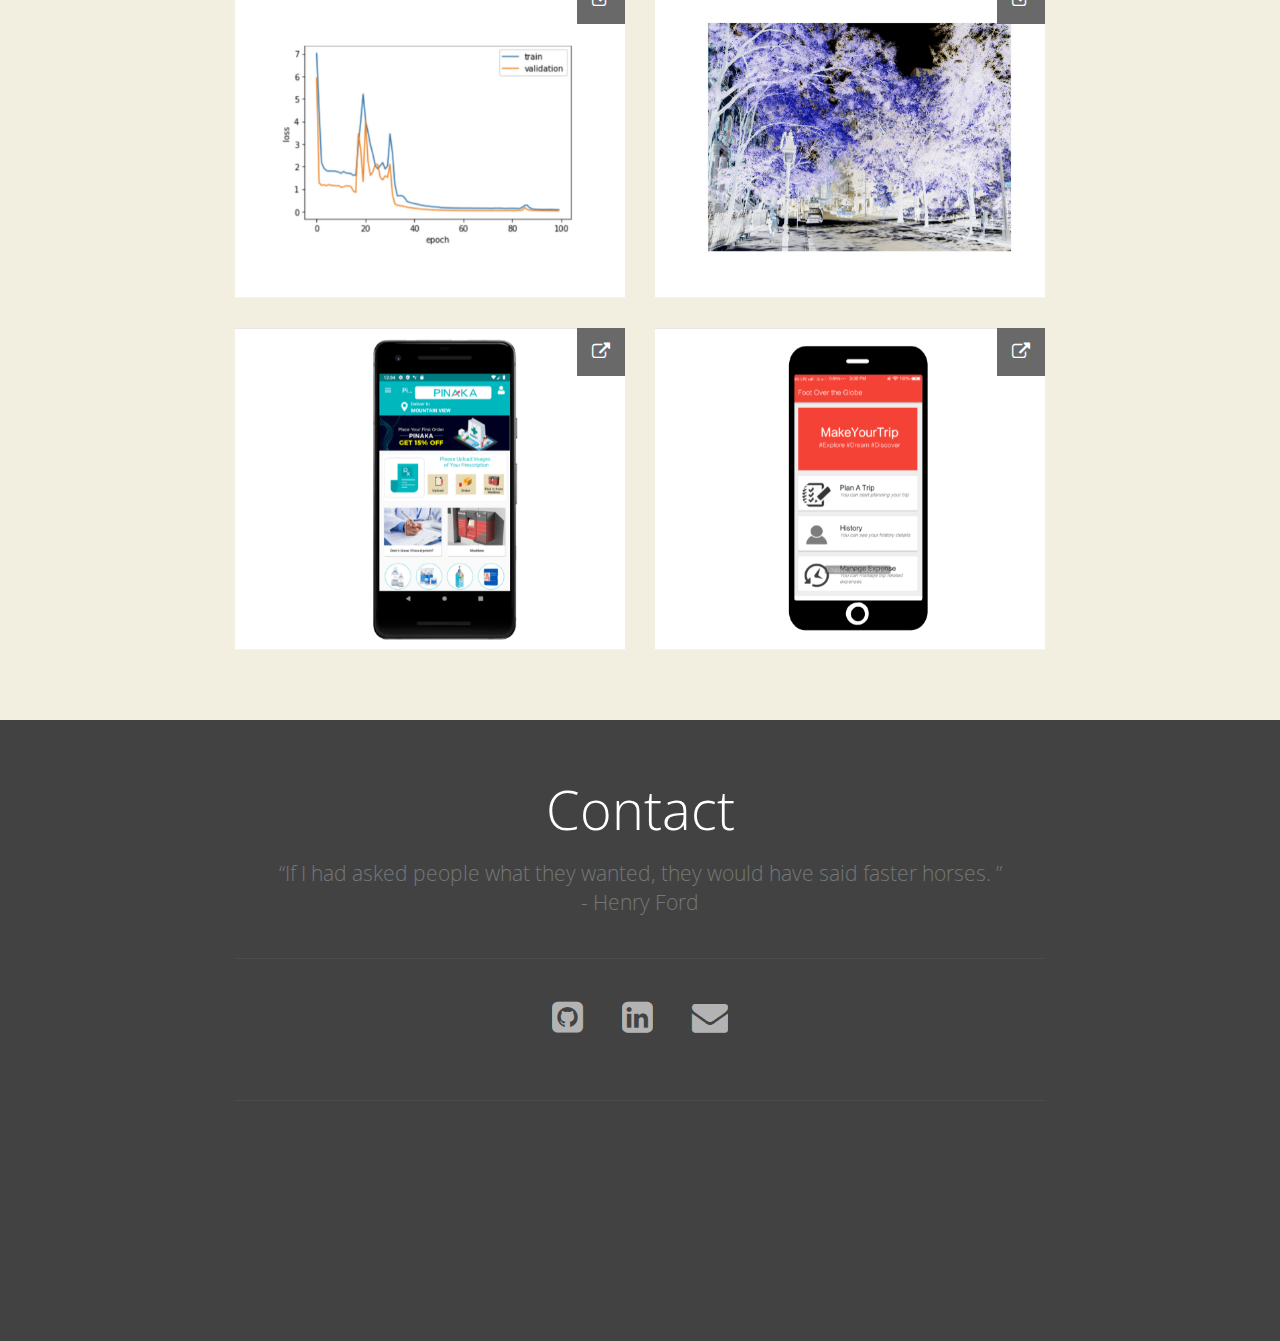
==== commit f22ebcf4: "update" ====
--- a/index.html
+++ b/index.html
@@ -52,24 +52,38 @@
 			})();
 		</script>
 		 End Inspectlet Embed Code -->
+
 	</head>
+
 	<body data-spy="scroll" data-target="#navbar-example">
-		<!--new code for test by shruti-->
 		
-		<!-- new code by shruti ends-->
-<nav class="navbar navbar-default" id="navbar-example" role="navigation">
+		<script>
+			window.onscroll = function () { myFunction() };
+
+			var navbar = document.getElementsById("myDIV");
+			
+			function myFunction() {
+				
+					navbar.classList.add("sticky")
+				
+			}
+		</script>
+	
+		
+<nav class="navbar navbar-default sticky" id="navbar-example" role="navigation">
 	<!--Brand and toggle get grouped for better mobile display-->
-	<div class="navbar-header">
+	<!--<div class="navbar-header">
 		<button type="button" class="navbar-toggle" data-toggle="collapse" data-target=".navbar-ex1-collapse">
 			<span class="sr-only">Toggle navigation</span>
 			<span class="icon-bar"></span>
 			<span class="icon-bar"></span>
 			<span class="icon-bar"></span>
 		</button>
-	</div>
+	</div>-->
 
 	<!--Collect the nav links, forms, and other content for toggling -->
 	<div class="collapse navbar-collapse navbar-ex1-collapse">
+
 		<ul class="nav navbar-nav">
 			<li><a href="#profile">Profile</a></li>
 			<li><a href="#educations">Education</a></li>
@@ -78,8 +92,9 @@
 			<li><a href="#projects">Projects</a></li>
 			<li><a href="#contact">Contact</a></li>
 		</ul>
-	</div>
+	
 	<!--/.navbar-collapse -->
+	</div>
 </nav>
 
 
@@ -99,7 +114,7 @@
 
 		
 
-		<div class="background-white">
+		<div class="background-img">
 			<div id="profile" class="container">
 				<h2>Profile</h2>
 <p class="lead">I&#039;m a Graduate Student</p>
@@ -171,7 +186,7 @@
 		<div class="col-md-8">
 			<p>
 				<strong>Master of Science: Computer Science</strong>
-				<span class="hidden-phone">
+				<span class="hidden-phone"><br>
 					The education was on different areas that include working with SQL, Java-Programming, Android-Studio, JDBC-JVM, Graphic Design, HTML-CSS-JavaScript and also some theorical concepts on Mathematics, Analysis on data, Computer Networks, Computation Theory and many more. 
 				</span>
 
@@ -214,7 +229,7 @@
 
 </div>
 
-	<div class="background-white">
+	<div class="background-img">
 <div id="experiences" class="container">
 	<h2>Experience</h2>
 	<p class="lead">
@@ -377,80 +392,397 @@
 <div class="row">
 
 
+	<div class="col-md-4">
+		<ul class="no-bullets">
+
+
+			<li>
+				<span class="ability-title">Bootstrap Framework</span>
+
+			</li>
+
+
+
+			<li>
+				<span class="ability-title">CSS</span>
+
+			</li>
+
+
+
+			<li>
+				<span class="ability-title">HTML(5)</span>
+
+			</li>
+
+
+
+			<li>
+				<span class="ability-title">JSON</span>
+
+			</li>
+
+
+
+			<li>
+				<span class="ability-title">MySQL</span>
+
+			</li>
+
+
+
+			<li>
+				<span class="ability-title">PHP</span>
+
+			</li>
+
+
+
+			<li>
+				<span class="ability-title">XML</span>
+
+			</li>
+			</ul>
+			</div>
+
+<div class="col-md-4">
+	<ul class="no-bullets">
+
+
+			<li>
+				<span class="ability-title"></span>
+
+			</li>
+
+
+
+			<li>
+				<span class="ability-title">Spring Boot</span>
+
+			</li>
+
+
+
+			<li>
+				<span class="ability-title">JQuery</span>
+
+			</li>
+
+
+
+			<li>
+				<span class="ability-title">Java</span>
+
+			</li>
+
+
+
+			<li>
+				<span class="ability-title">Javascript</span>
+
+			</li>
+
+
+
+			<li>
+				<span class="ability-title">Python</span>
+
+			</li>
+
+
+
+			<li>
+				<span class="ability-title">WebGL</span>
+
+			</li>
+
+
+
+		</ul>
+	</div>
+	<div class="col-md-4">
+		<ul class="no-bullets">
+
+
+
+			<li>
+				<span class="ability-title">MVC Pattern</span>
+
+			</li>
+
+
+
+			<li>
+				<span class="ability-title">R</span>
+
+			</li>
+
+
+
+			<li>
+				<span class="ability-title">Object Orientated Programming</span>
+
+			</li>
+
+
+
+			<li>
+				<span class="ability-title">SASS / SCSS</span>
+
+			</li>
+
+
+
+			<li>
+				<span class="ability-title">SEO</span>
+
+			</li>
+
+
+
+			<li>
+				<span class="ability-title">Scrum</span>
+
+			</li>
+
+
+
+			<li>
+				<span class="ability-title">Singleton Pattern</span>
+
+			</li>
+
+
+
+			<li>
+				<span class="ability-title">UML</span>
+
+			</li>
+
+
+
+			<li>
+				<span class="ability-title">ReactJS/ React Native</span>
+
+			</li>
+
+
+
+			<li>
+				<span class="ability-title">Node.js</span>
+
+			</li>
+
+
+
+			<li>
+				<span class="ability-title">AngularJS</span>
+
+			</li>
+		</ul>
+	</div>
+
+
+</div>
+
+
+
+<hr />
+
+<h3>Languages</h3>
+
+<div class="row">
+
+
+	<div class="col-md-4">
+		<ul class="no-bullets">
+
+
+			<li>
+				<span class="ability-title">English</span>
+
+			</li>
+			
+</ul>
+</div>
+<div class="col-md-4">
+	<ul class="no-bullets">
+
+			<li>
+				<span class="ability-title">Hindi</span>
+
+			</li>
+
+
+
+		</ul>
+	</div>
+	<div class="col-md-4">
+		<ul class="no-bullets">
+
+
+
+			<li>
+				<span class="ability-title">Gujarati</span>
+
+			</li>
+
+
+
+
+
+
+
+
+		</ul>
+	</div>
+
+
+</div>
+
+<hr />
+
+<h3>Tools/ Technologies</h3>
+
+<div class="row">
+
 	<div class="col-md-6">
 		<ul class="no-bullets">
 
 
-		
+			<li>
+				<span class="ability-title">FileZilla (8 years)</span>
+				
+			</li>
+
+
+
+			<li>
+				<span class="ability-title">Firefox (8 years)</span>
+				
+			</li>
+
+
+
+			<li>
+				<span class="ability-title">MS Office (10+ years)</span>
+				
+			</li>
+
+
+
+			<li>
+				<span class="ability-title">Mac (2 years)</span>
+				
+			</li>
+
+
+
+			<li>
+				<span class="ability-title">Notepad++ (8 years)</span>
+				
+			</li>
+
+
+
+			<li>
+				<span class="ability-title">Webkit browsers (6 years)</span>
+				
+			</li>
+			<li>
+				<span class="ability-title">SQL Server Management Studio</span>
+
+			</li>
+
+			<li>
+				<span class="ability-title">Windows (8+ years)</span>
+			
+			</li>
+
+
+
+			<li>
+				<span class="ability-title">Adobe Fireworks (8 years)</span>
+				
+			</li>
+
+
+
+			<li>
+				<span class="ability-title">Atlassian / Jira (2 years)</span>
+				
+			</li>
+
+
+
 		</ul>
 	</div>
-
-
-</div>
-
-
-
-<hr />
-
-<h3>Languages</h3>
-
-<div class="row">
-
-
 	<div class="col-md-6">
 		<ul class="no-bullets">
 
 
-			<li>
-				<span class="ability-title">English</span>
-
-			</li>
-
-
-
-			<li>
-				<span class="ability-title">Hindi</span>
-
-			</li>
-
-
-
-		</ul>
-	</div>
-	<div class="col-md-6">
-		<ul class="no-bullets">
-
-
-
-			<li>
-				<span class="ability-title">Gujarati(Native Language)</span>
-
-			</li>
-
-
-
-
-
-
-
-
-		</ul>
-	</div>
-
-
-</div>
-
-<hr />
-
-<h3>Tools</h3>
-
-<div class="row">
-
-	<div class="col-md-6">
-		<ul class="no-bullets">
-
-
+
+			<li>
+				<span class="ability-title">LaTex (2 years)</span>
+				
+			</li>
+
+
+
+			<li>
+				<span class="ability-title">github (3 years)</span>
+				
+			</li>
+
+
+
+			<li>
+				<span class="ability-title">Internet Explore (10 years)</span>
 			
+			</li>
+
+
+
+			<li>
+				<span class="ability-title">Android-Studio (4 years)</span>
+				
+			</li>
+
+
+
+			<li>
+				<span class="ability-title">PHP (4 years)</span>
+				
+			</li>
+
+
+
+			<li>
+				<span class="ability-title">Sublime Text (3 years)</span>
+				
+			</li>
+
+
+
+			<li>
+				<span class="ability-title">Eclipse (5 years)</span>
+				
+			</li>
+
+
+
+			<li>
+				<span class="ability-title">Adobe Photoshop (2 years)</span>
+				
+			</li>
+
+
+
+			<li>
+				<span class="ability-title">Visual Studio Code (3 years)</span>
+				
+			</li>
+
 
 
 		</ul>
--- a/style.css
+++ b/style.css
@@ -35,7 +35,7 @@
 h2,
 h3 {
   font-weight: 300;
-  color: #22a39f;
+  color: black;
 }
 h2 {
   font-size: 54px;
@@ -105,8 +105,8 @@
 }
 
 .jumbotron {
-  background: no-repeat center right fixed url(img/background1.jpg);
-
+  background: no-repeat center right fixed url(img/back2.jpg);
+  height: 750px;
   -webkit-background-size: 100%;
   -moz-background-size: 100%;
   -o-background-size: 100%;
@@ -118,7 +118,7 @@
   background-size: cover;
 
   -ms-filter: "progid:DXImageTransform.Microsoft.AlphaImageLoader(src='img/background1.jpg', sizingMethod='scale')";
-  filter: progid:DXImageTransform.Microsoft.AlphaImageLoader(src='img/background1.jpg', sizingMethod='scale');
+  filter: progid:DXImageTransform.Microsoft.AlphaImageLoader(src='img/back2.jpg', sizingMethod='scale');
 
   margin-bottom: 0px;
   padding: 0px;
@@ -151,16 +151,18 @@
 }
 .jumbotron .container > * {
   text-align: center;
-  color: #ffffff;
+  /*color: #ffffff;*/
+  color: whitesmoke;
 }
 .jumbotron .container h1 {
   padding-bottom: 20px;
+  font-size: 100px;
   border-bottom: 1px solid #ffffff;
   border-bottom-color: rgba(255, 255, 255, 0.35);
   display: inline-block;
 }
 .jumbotron .container .lead {
-  font-size: 28px;
+  font-size: 40px;
 }
 .jumbotron .scroll-down {
   height: 80px;
@@ -224,7 +226,7 @@
   text-align: center;
   padding-top: 30px;
   font-weight: 600;
-  color: #ffffff;
+  color: #ffffe0;
 }
 .navbar .nav > li a:hover,
 .navbar .nav > li a:focus {
@@ -233,7 +235,7 @@
 .navbar-default .navbar-nav > .active > a,
 .navbar-default .navbar-nav > .active > a:hover,
 .navbar-default .navbar-nav > .active > a:focus {
-  background: #22a39f;
+  background: #696969;
   color: #ffffff;
 }
 .navbar-default .navbar-toggle:hover .icon-bar,
@@ -245,9 +247,39 @@
   position: fixed;
   top: 60px;
 }
-
+.sticky {
+  position: fixed;
+  top: 0;
+  width: 100%;
+}
 .background-white {
   background: #ffffff;
+}
+.background-img {
+  background: no-repeat center right fixed url(img/try.png);
+
+  -webkit-background-size: 100%;
+  -moz-background-size: 100%;
+  -o-background-size: 100%;
+  background-size: 100%;
+
+  -webkit-background-size: cover;
+  -moz-background-size: cover;
+  -o-background-size: cover;
+  background-size: cover;
+}
+.background-img1 {
+  background: no-repeat center right url(img/try2.png);
+
+  -webkit-background-size: 100%;
+  -moz-background-size: 100%;
+  -o-background-size: 100%;
+  background-size: 100%;
+
+  -webkit-background-size: cover;
+  -moz-background-size: cover;
+  -o-background-size: cover;
+  background-size: cover;
 }
 .background-cream {
   background: #f3efe0;
@@ -282,7 +314,7 @@
   margin-top: 6px;
 }
 #experiences .experience .experience-details * {
-  color: #22a39f;
+  color: #696969;
 }
 #experiences .experience .experience-details .seperator {
   color: #bcbcbc;
@@ -301,7 +333,7 @@
   margin-top: 6px;
 }
 #educations .education .education-details * {
-  color: #22a39f;
+  color: #696969;
 }
 #educations .education .education-details .seperator {
   color: #bcbcbc;
@@ -331,7 +363,7 @@
   transition: all 0.3s;
 }
 #abilities ul > li .ability-score .glyphicon.filled {
-  color: #22a39f;
+  color: #696969;
 }
 
 #abilities ul > li:hover .ability-score .glyphicon {
@@ -411,7 +443,7 @@
   width: 100%;
 }
 #projects figure .icon {
-  background: #22a39f;
+  background: #696969;
   position: absolute;
   top: 0px;
   right: 0px;
@@ -589,7 +621,7 @@
 /*---------------*/
 
 figure.effect {
-  background: #22a39f;
+  background: #696969;
   color: #fff;
 }
 
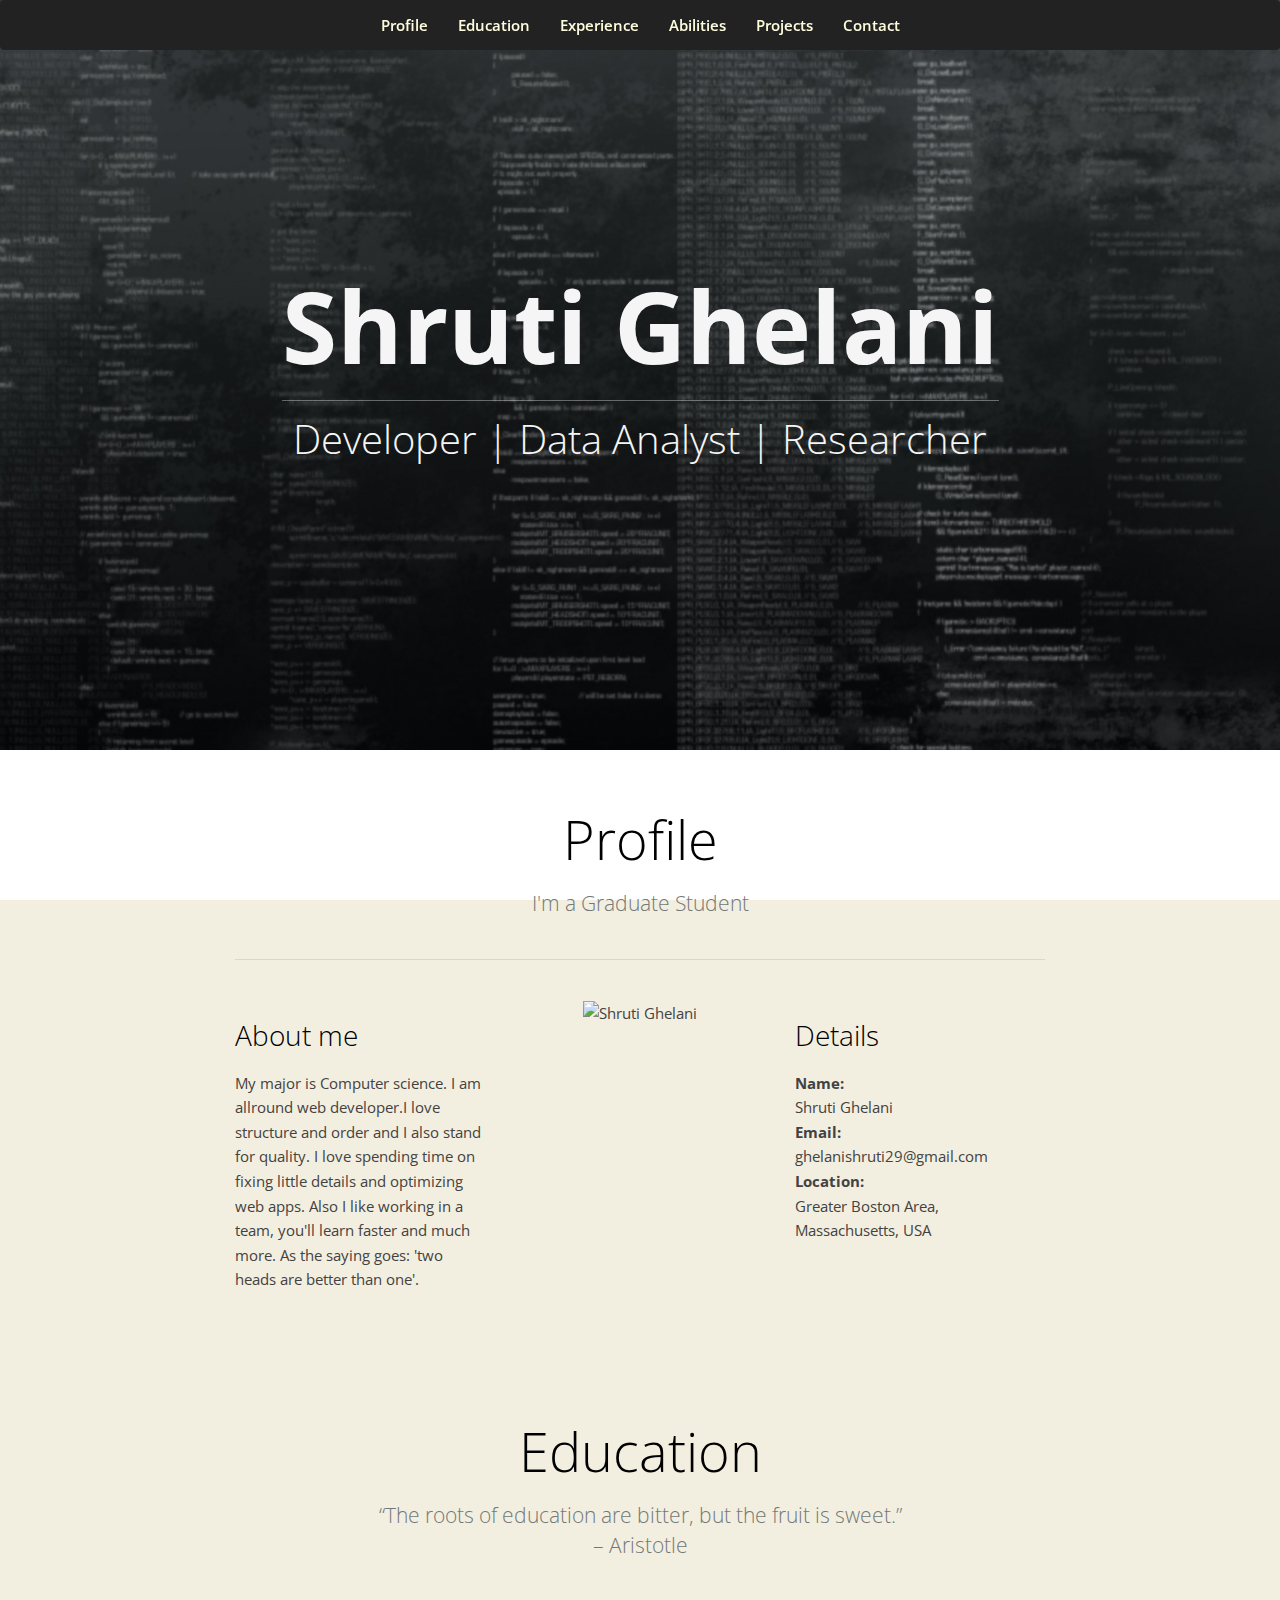
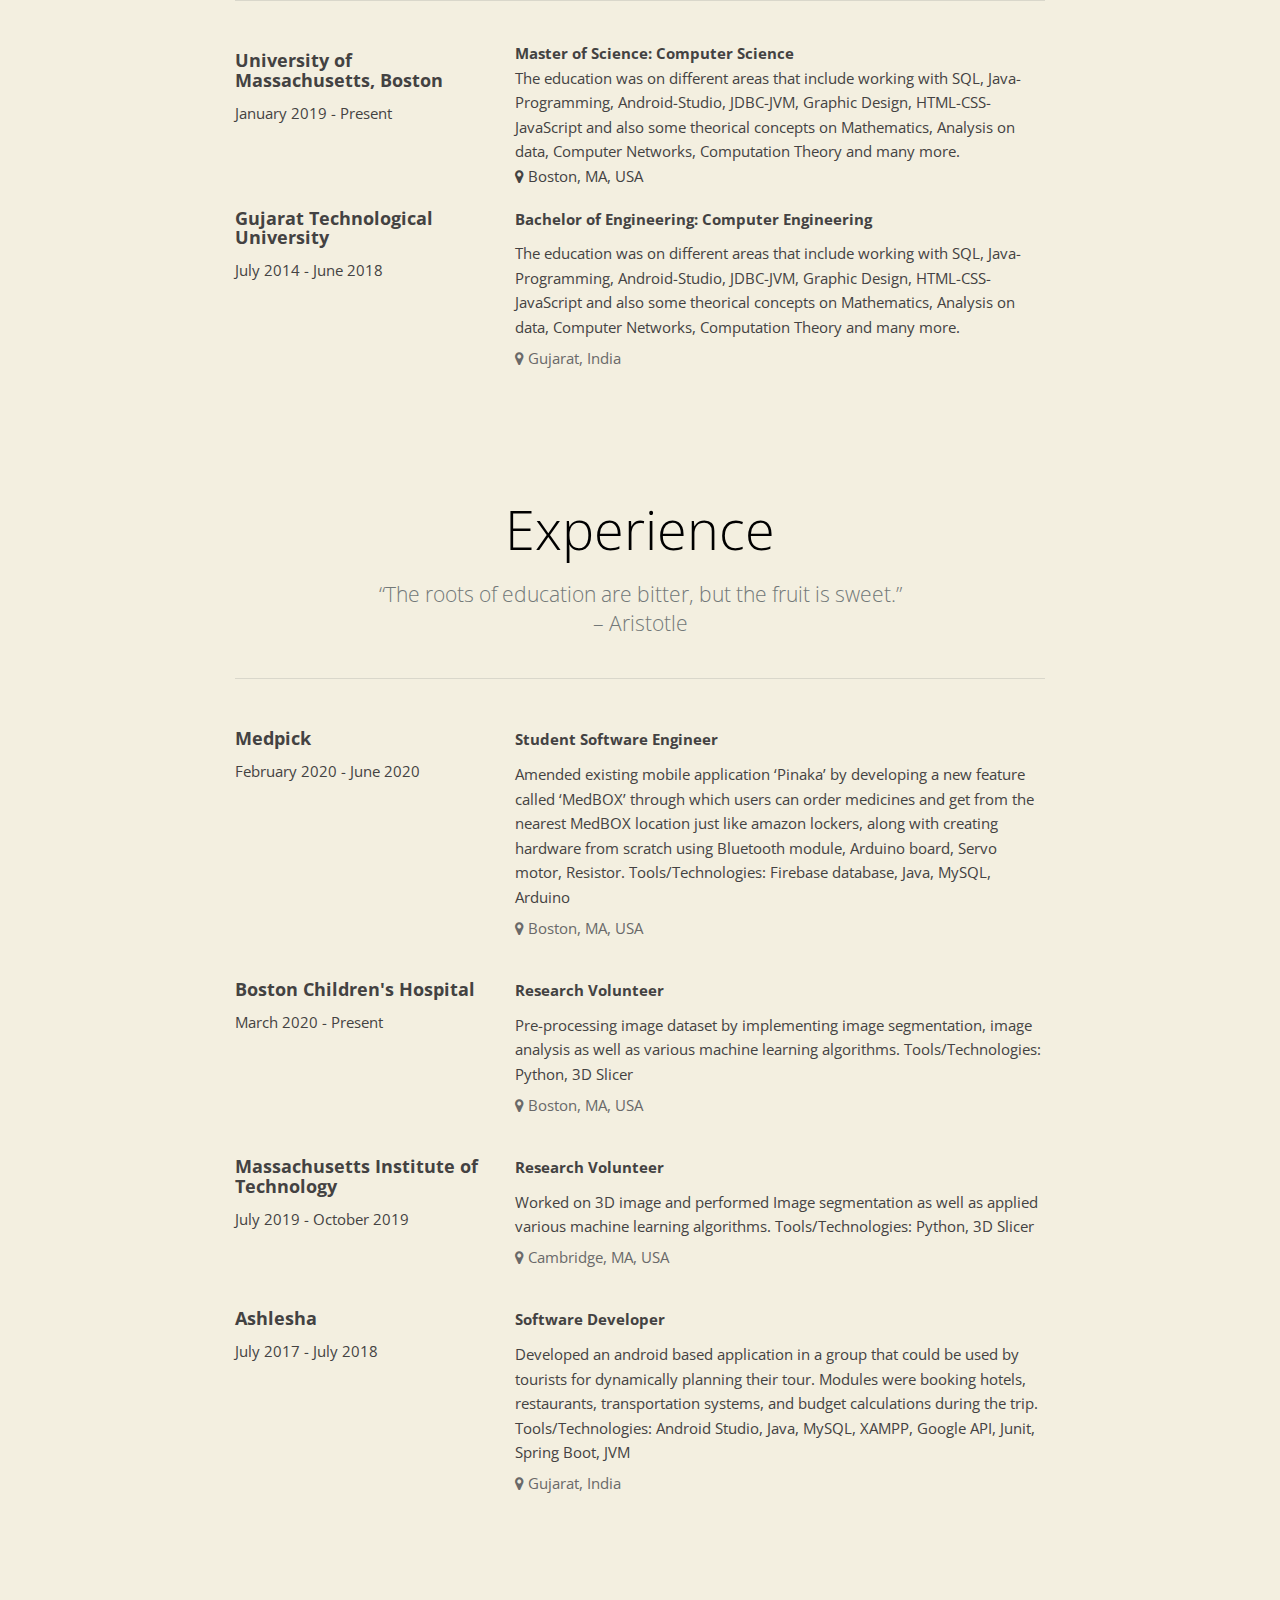
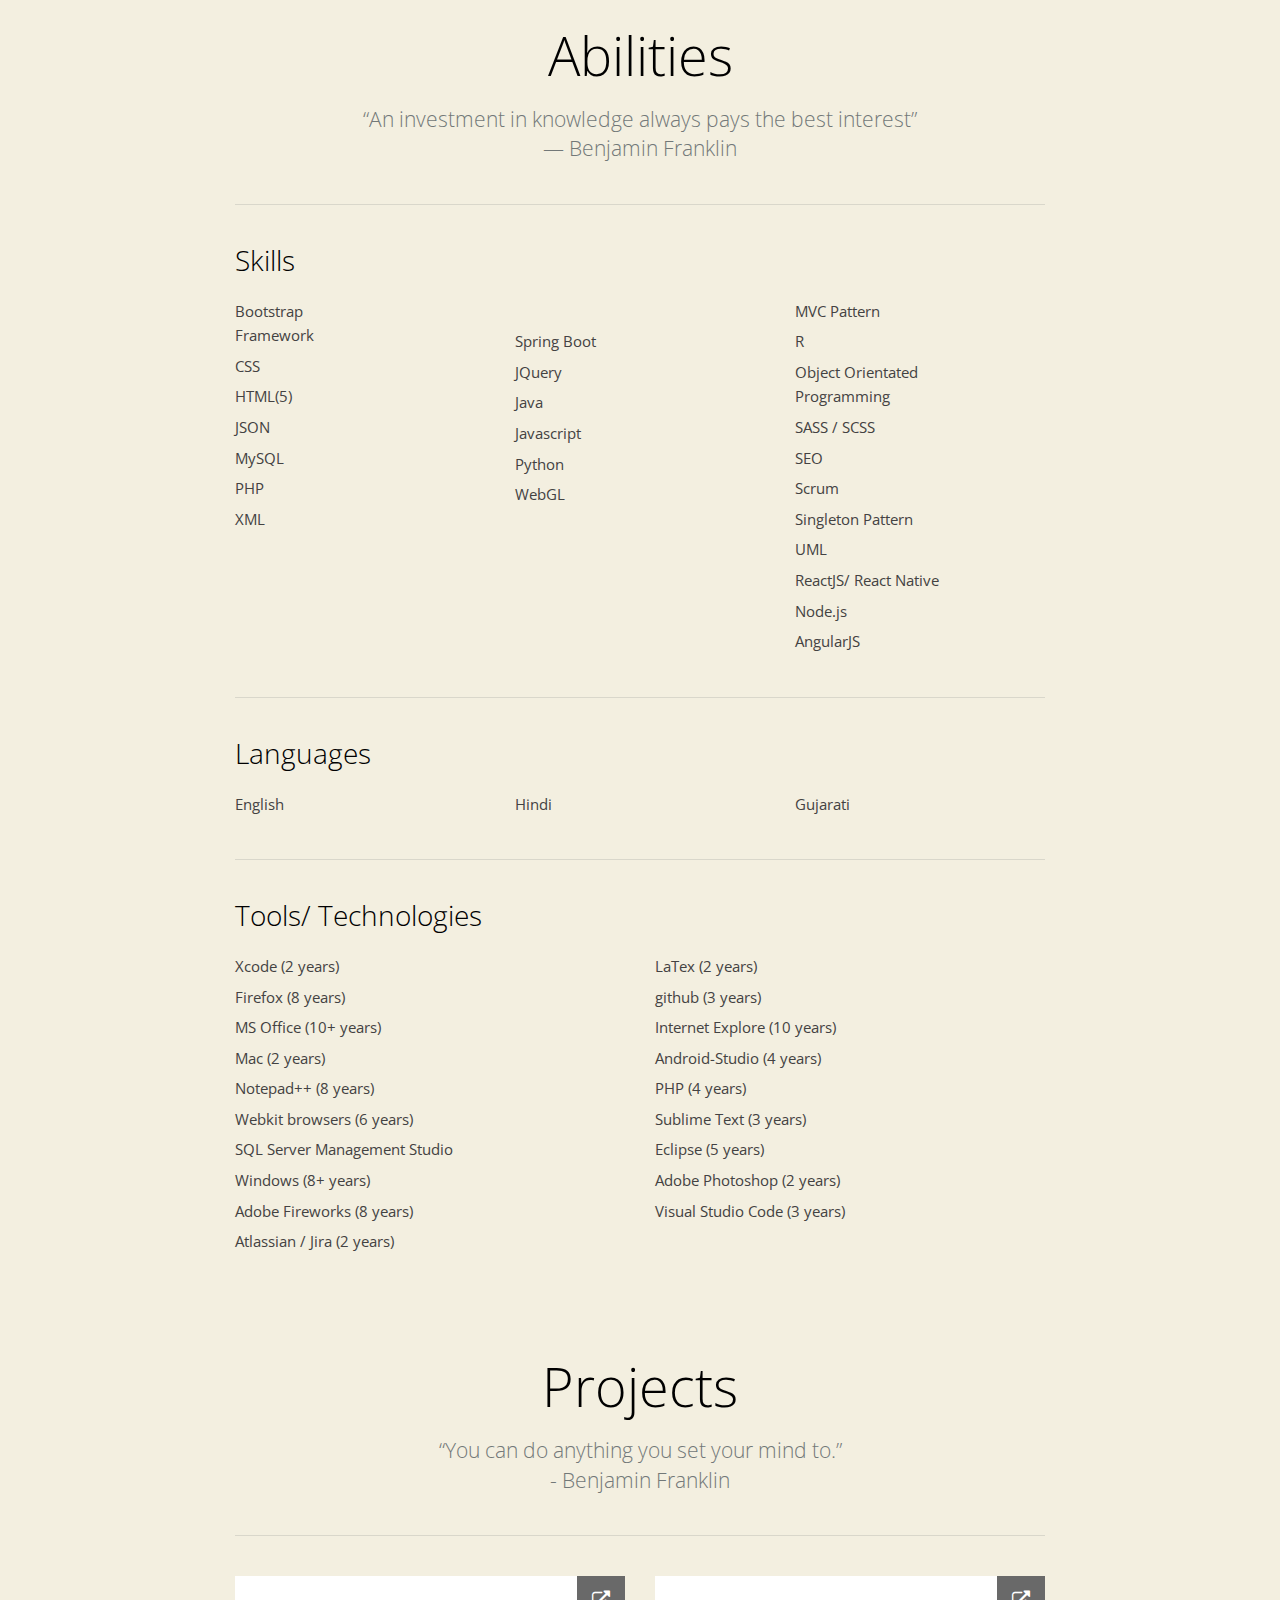
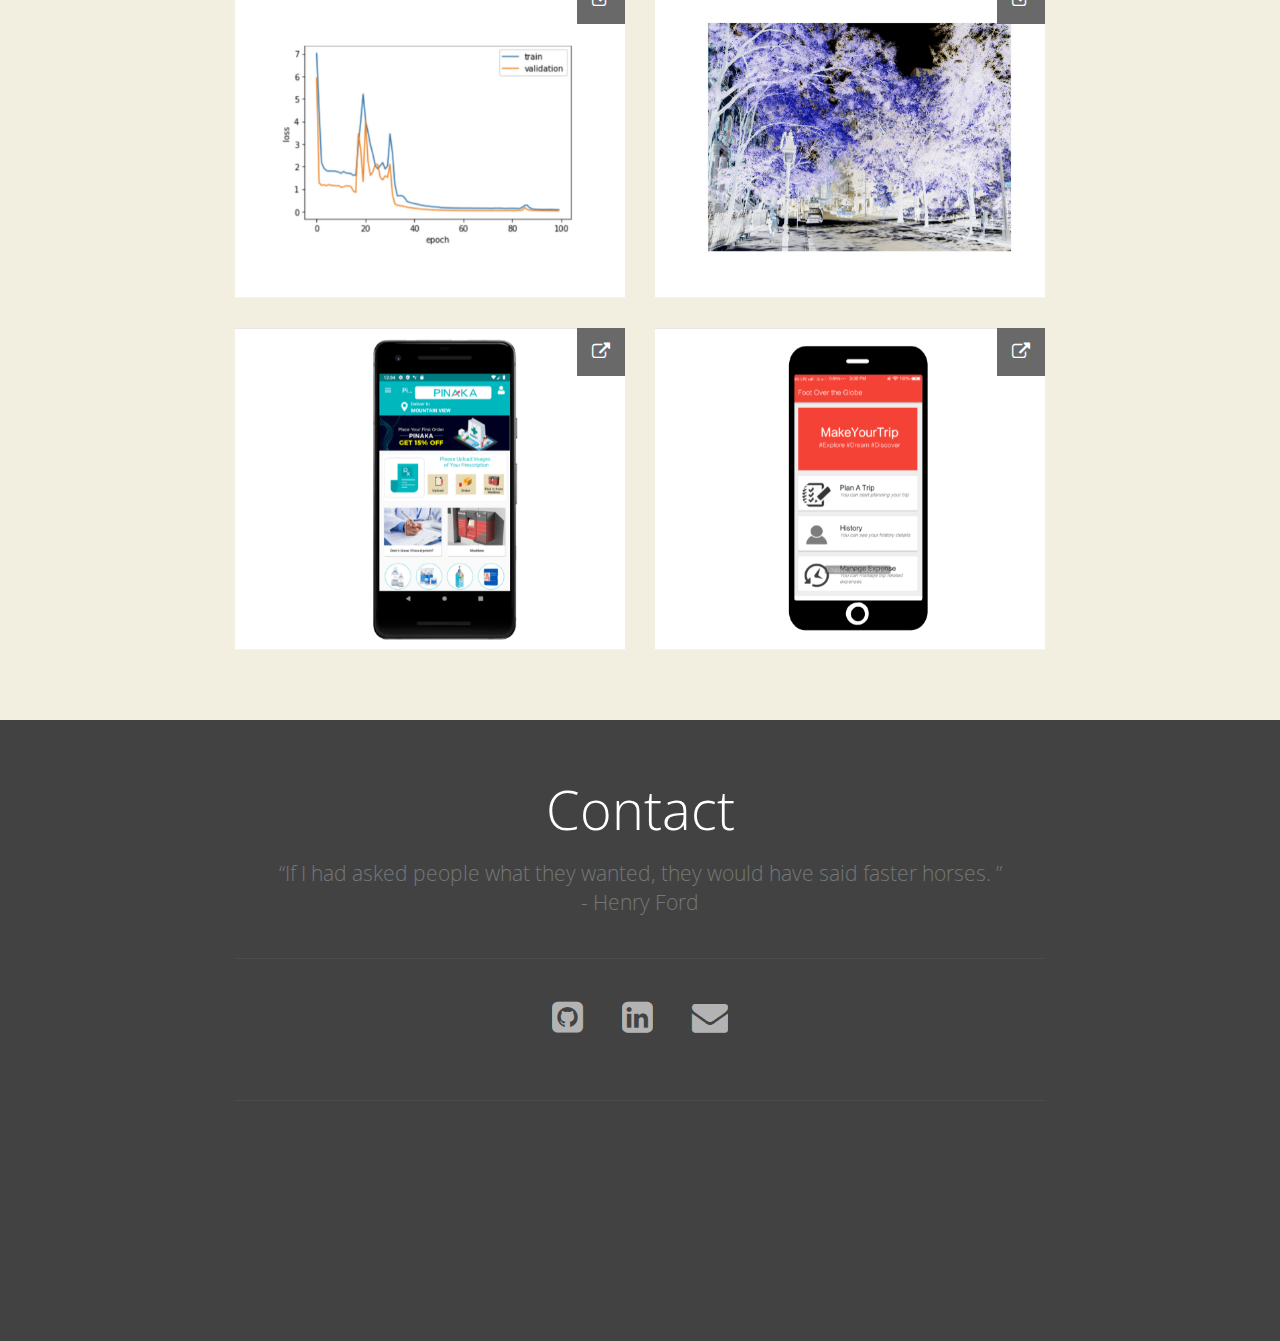
==== commit 8f176e90: "update" ====
--- a/index.html
+++ b/index.html
@@ -651,7 +651,7 @@
 
 
 			<li>
-				<span class="ability-title">FileZilla (8 years)</span>
+				<span class="ability-title">Xcode (2 years)</span>
 				
 			</li>
 
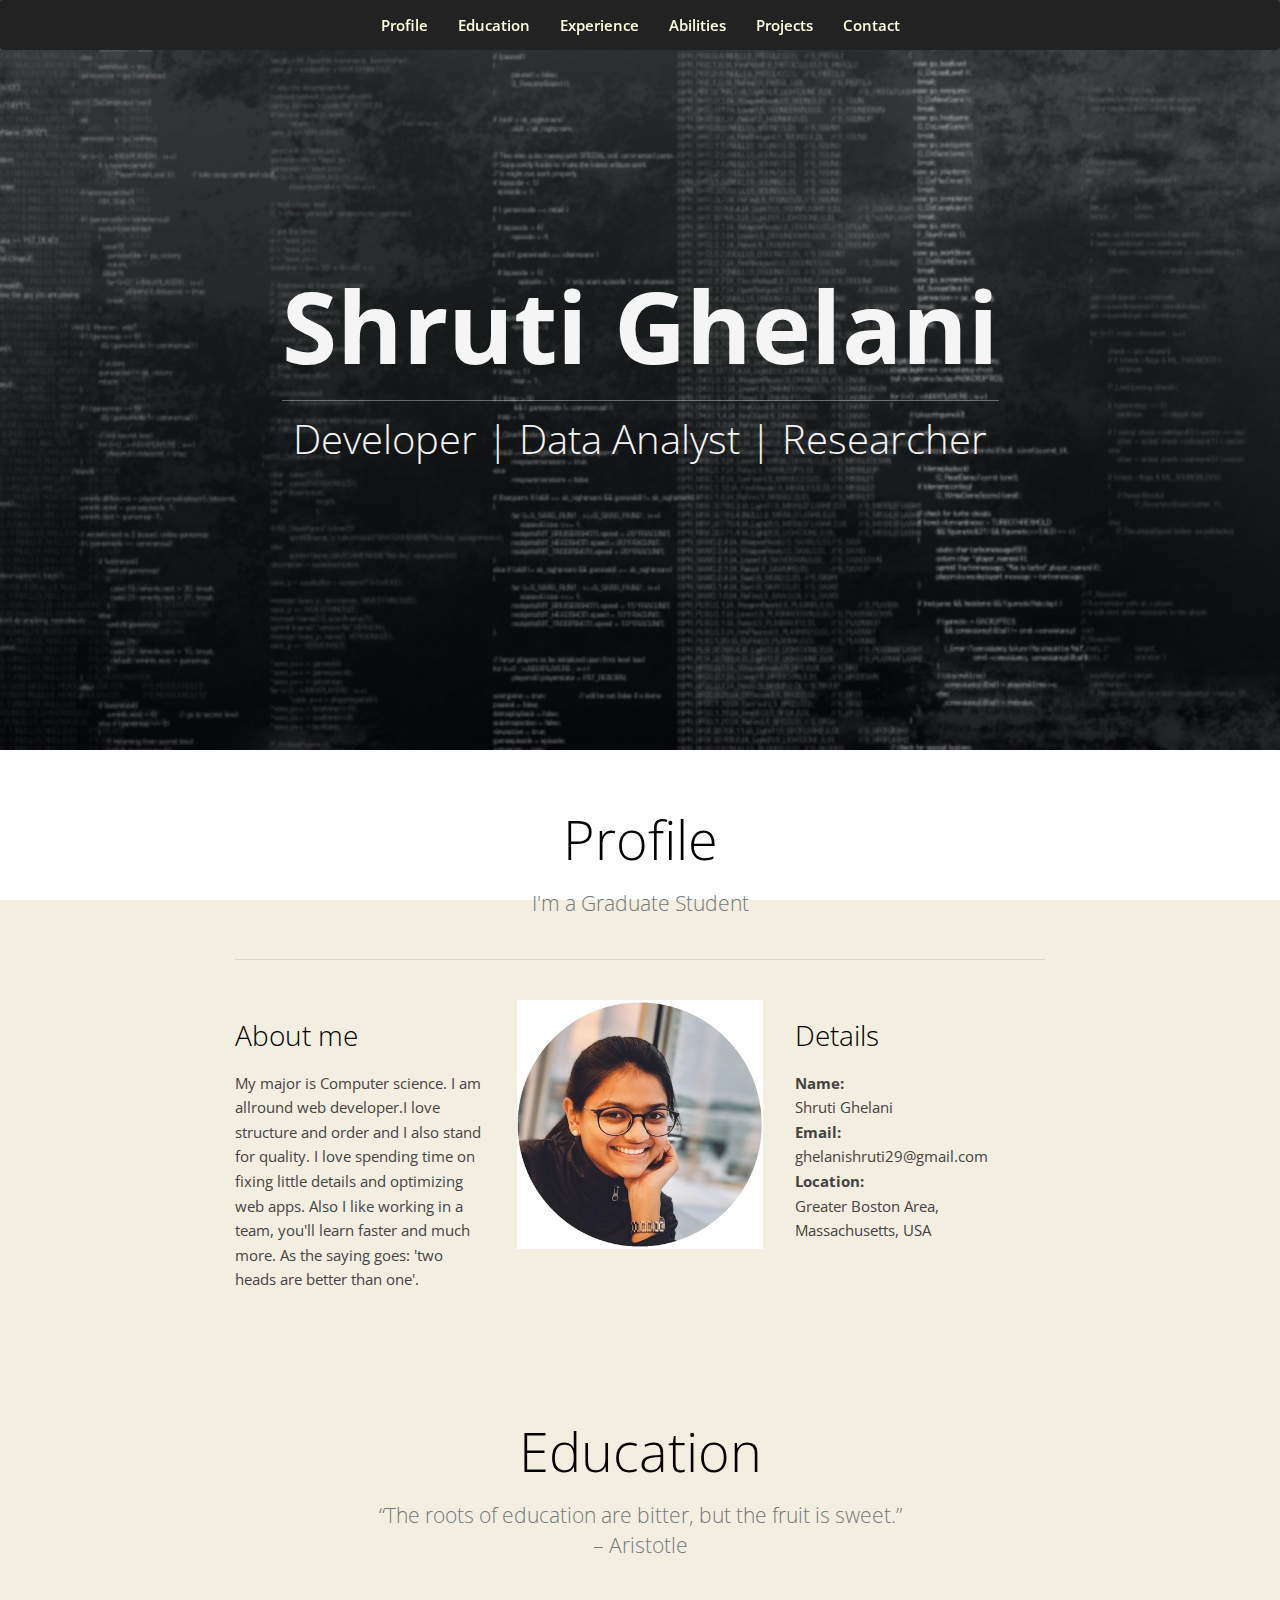
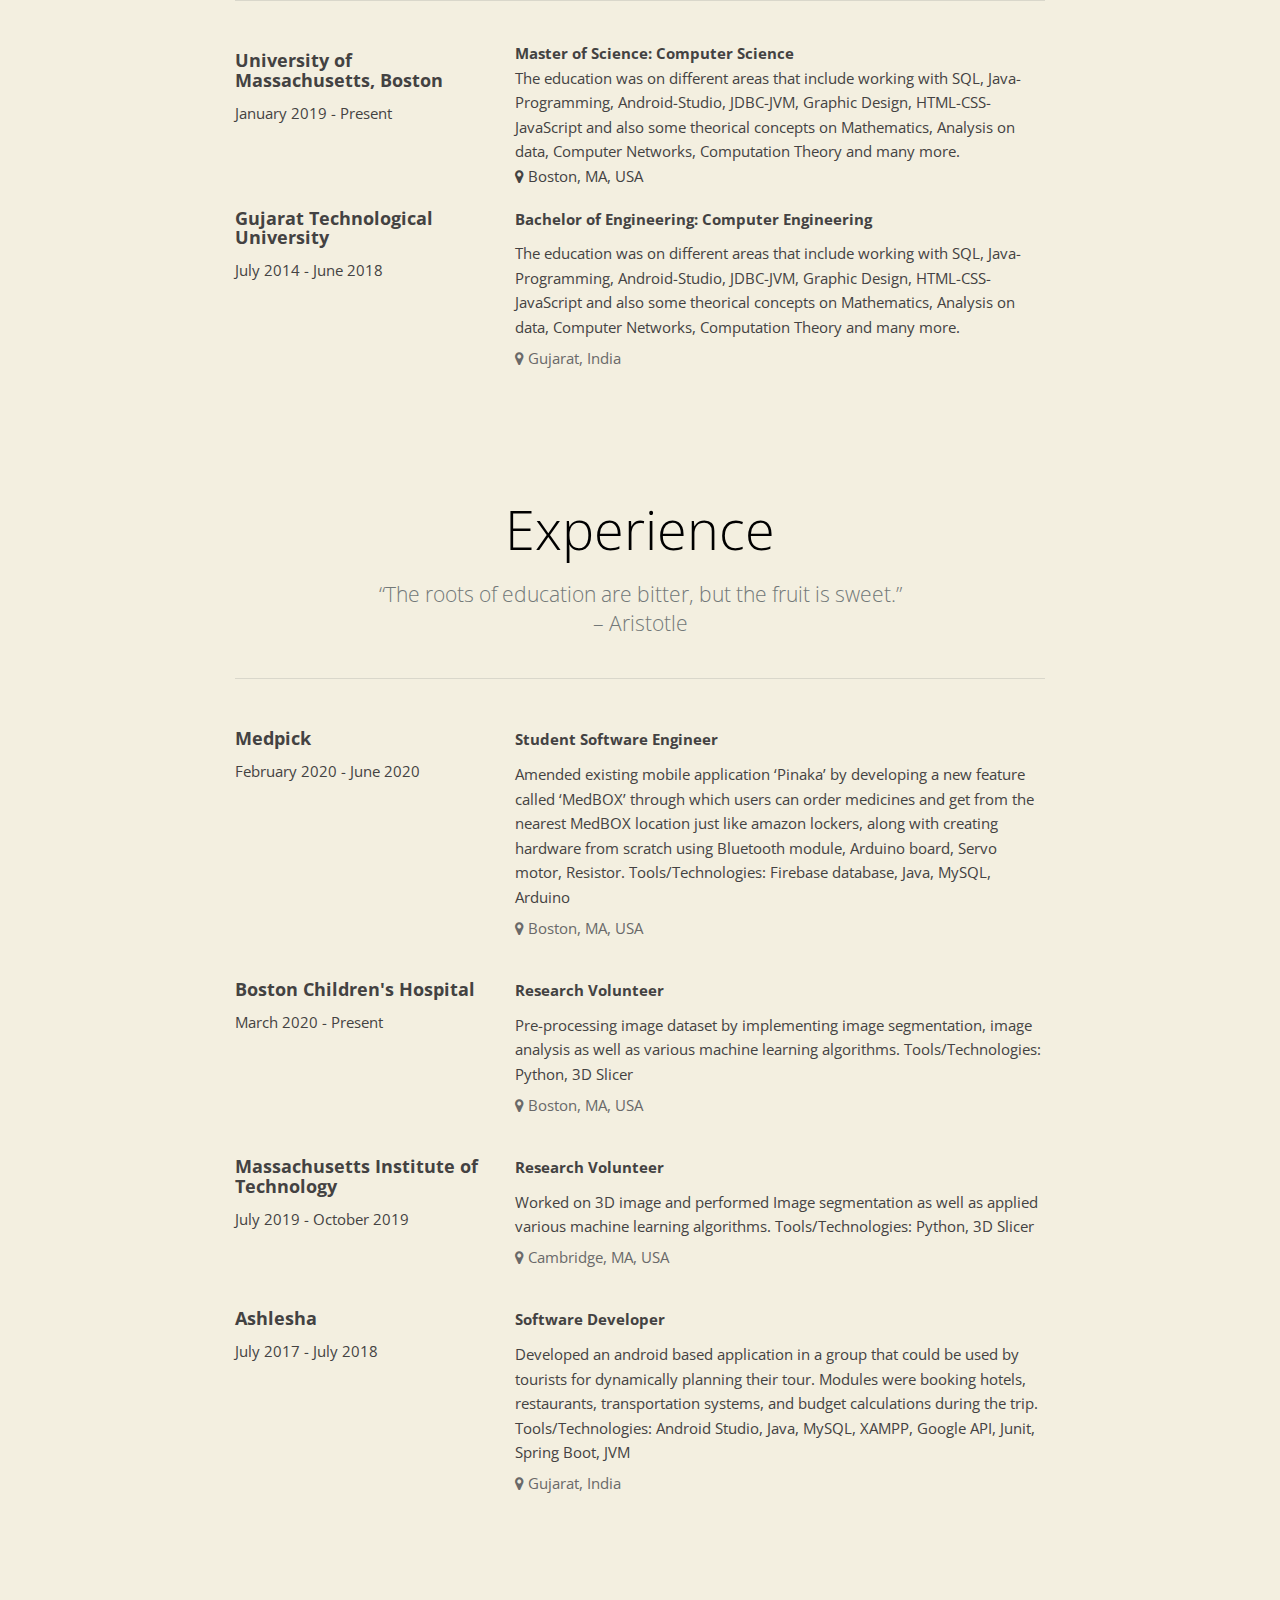
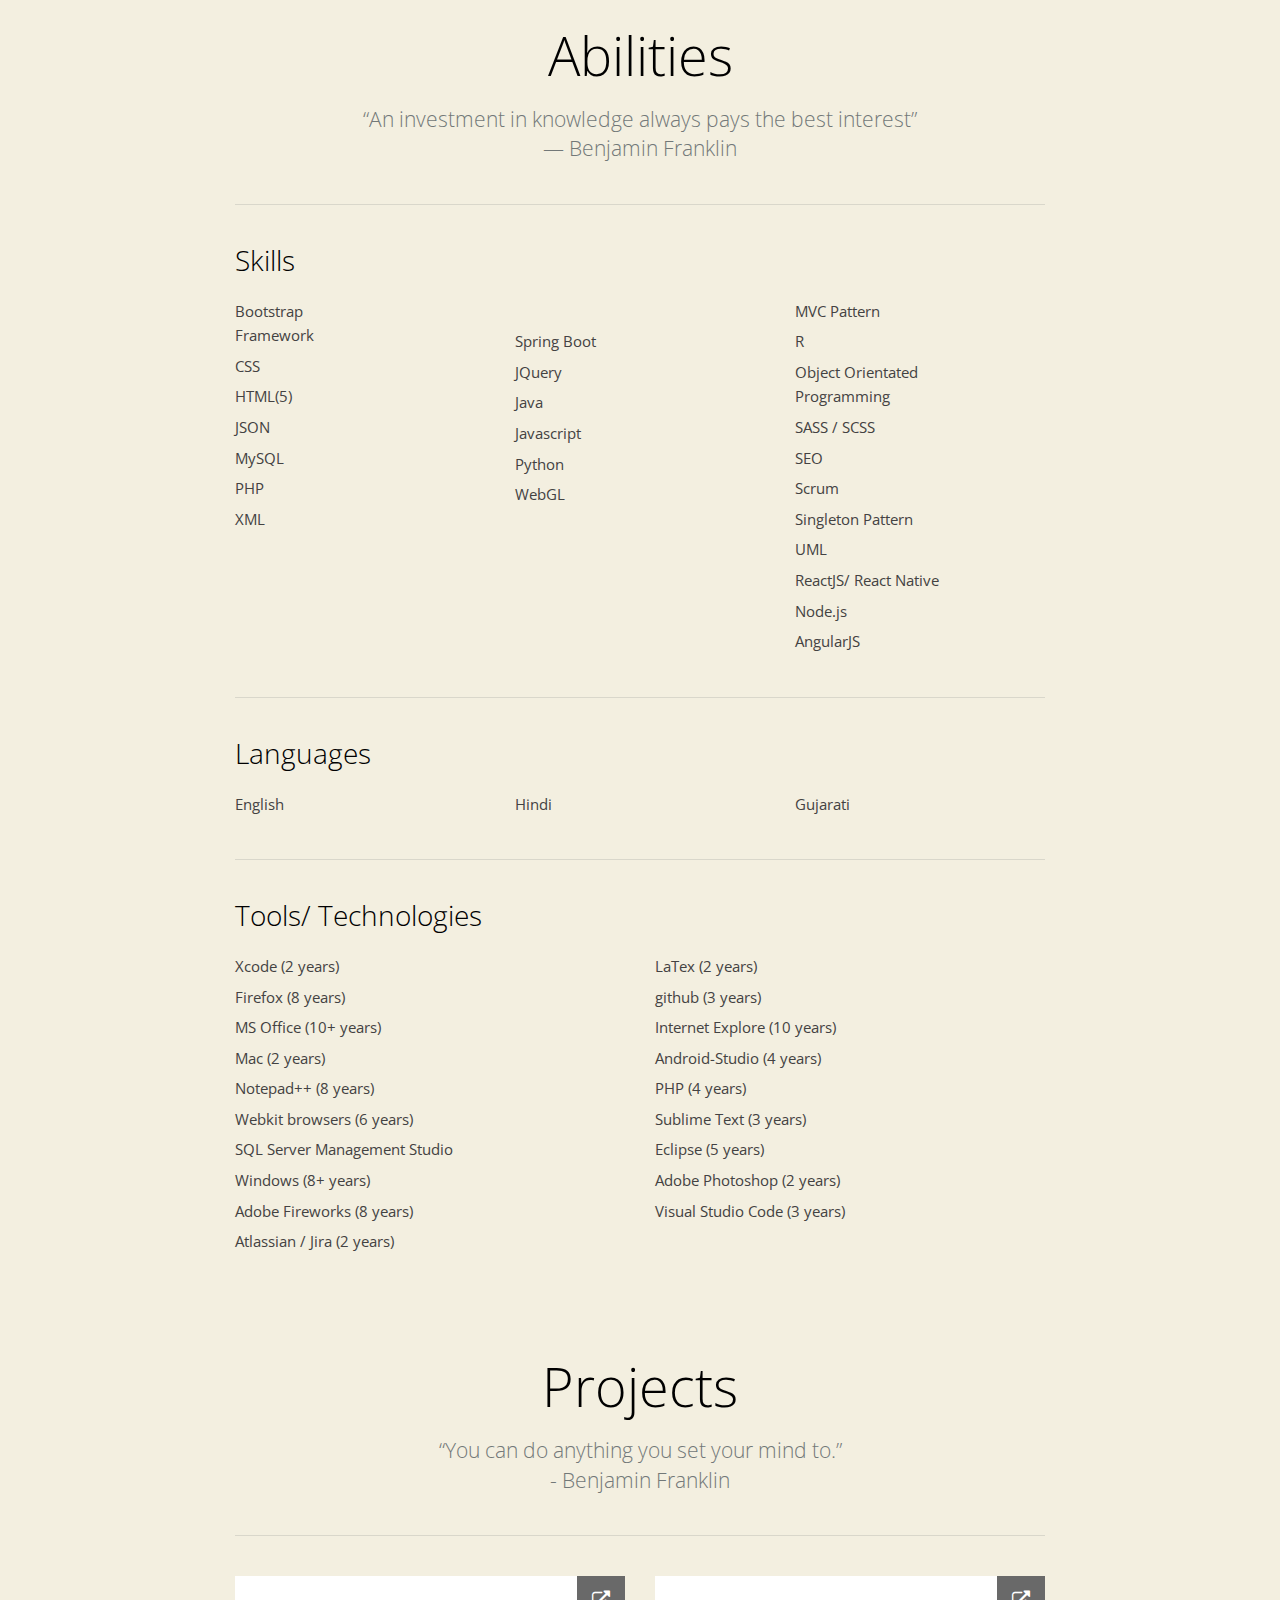
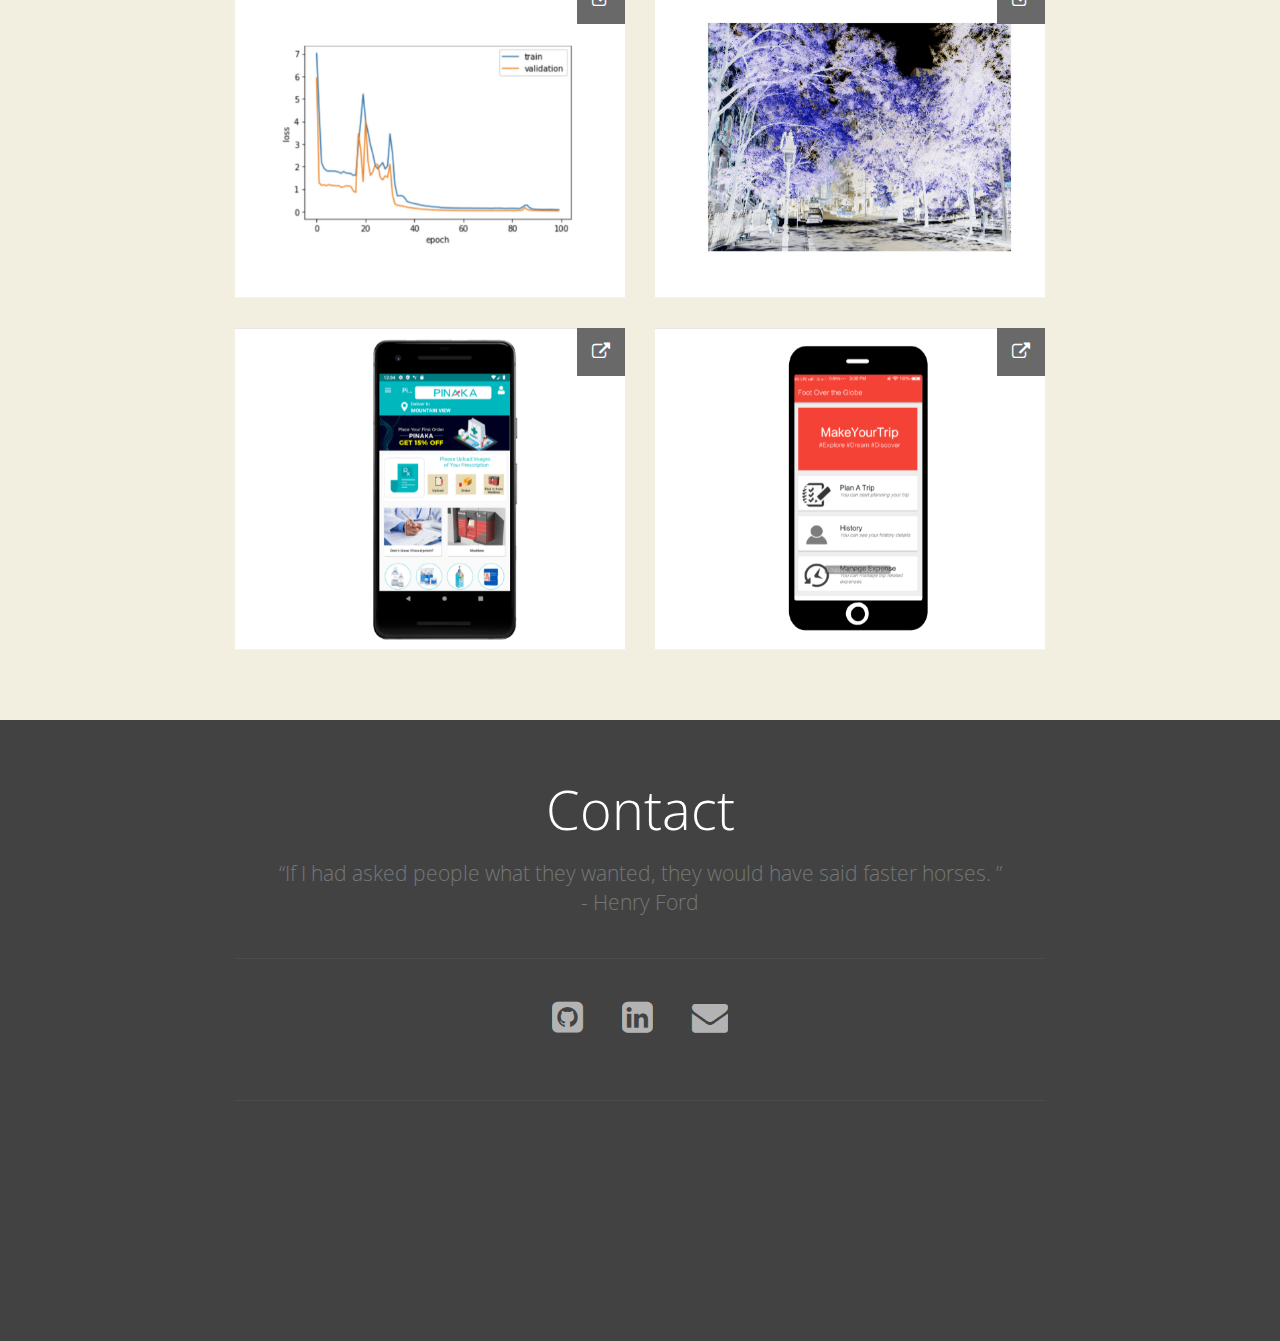
==== commit 1c9c02a6: "update" ====
--- a/index.html
+++ b/index.html
@@ -130,7 +130,7 @@
 
 	<div class="col-md-4 text-center">
 
-		<img src="img/profile.jpg" alt="Shruti Ghelani" />
+		<img src="img/me.jpg" alt="Shruti Ghelani" />
 
 	</div>
 	<div class="col-md-4">
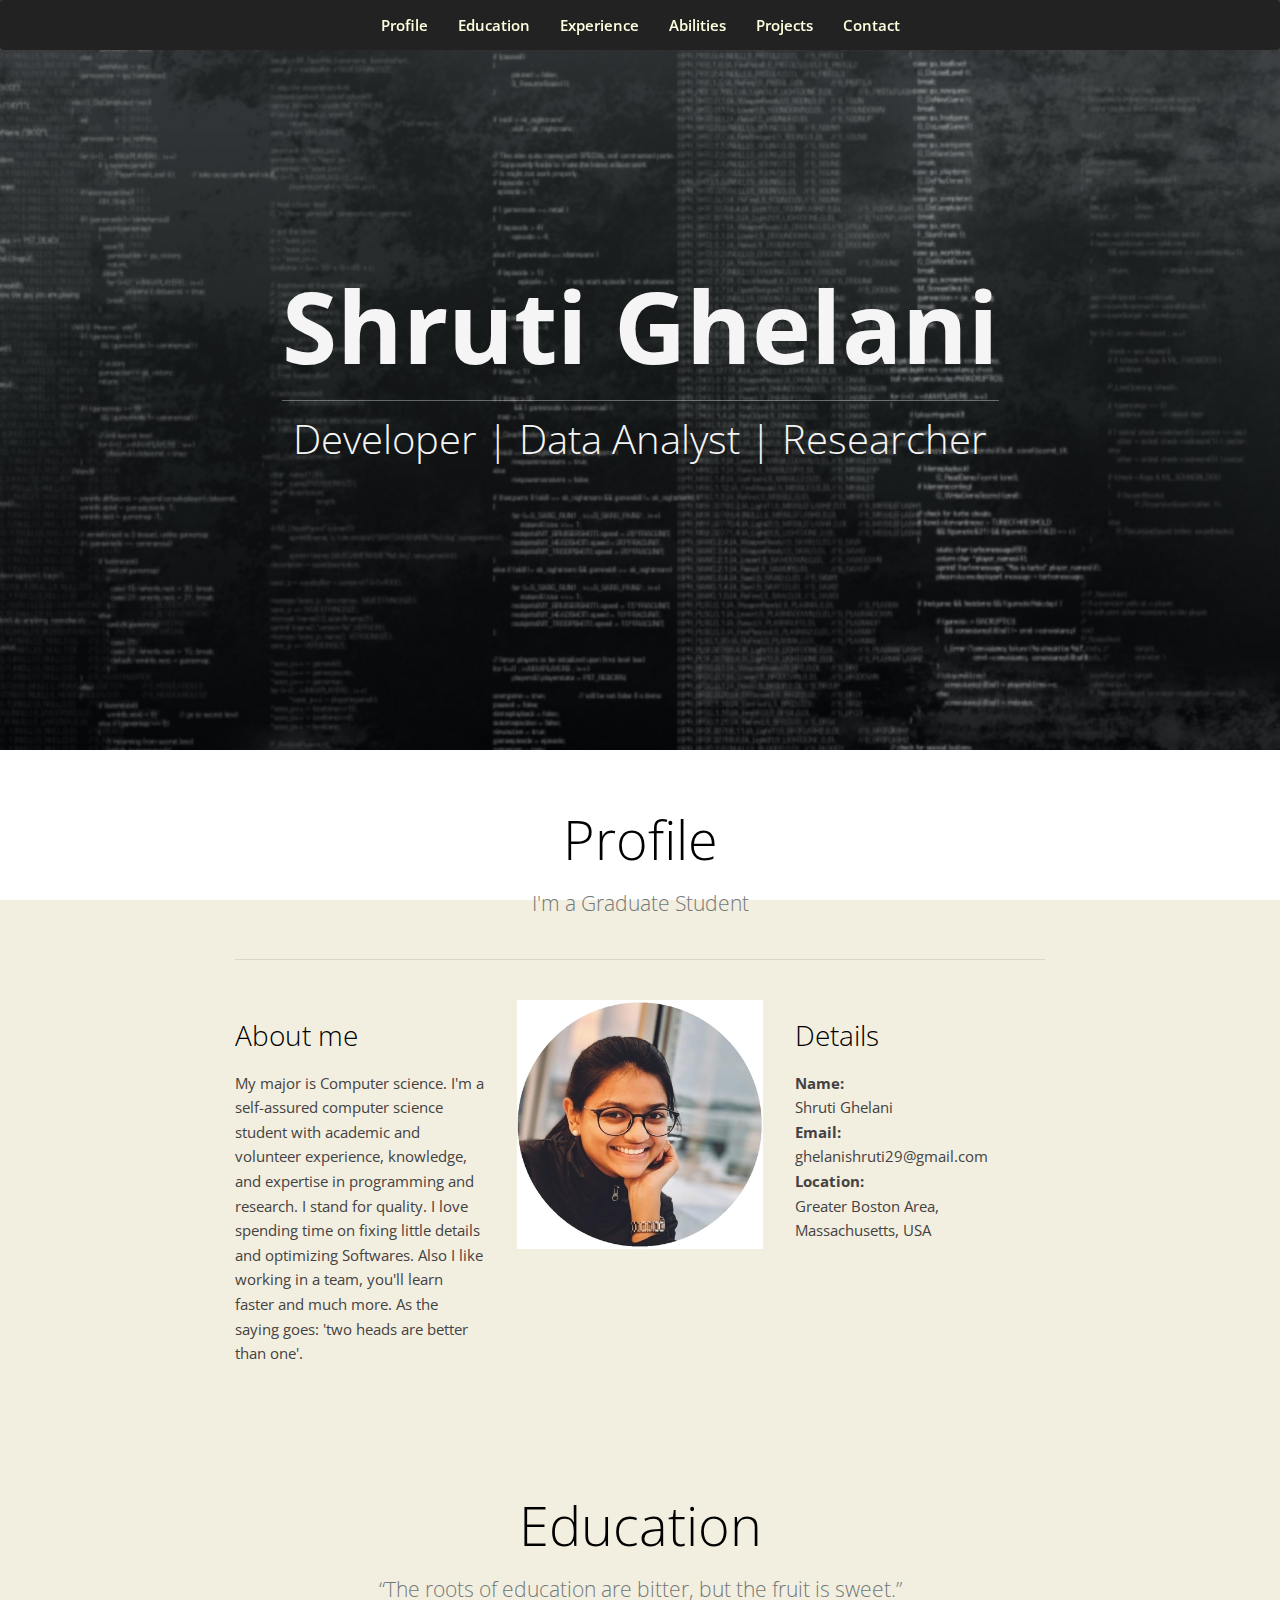
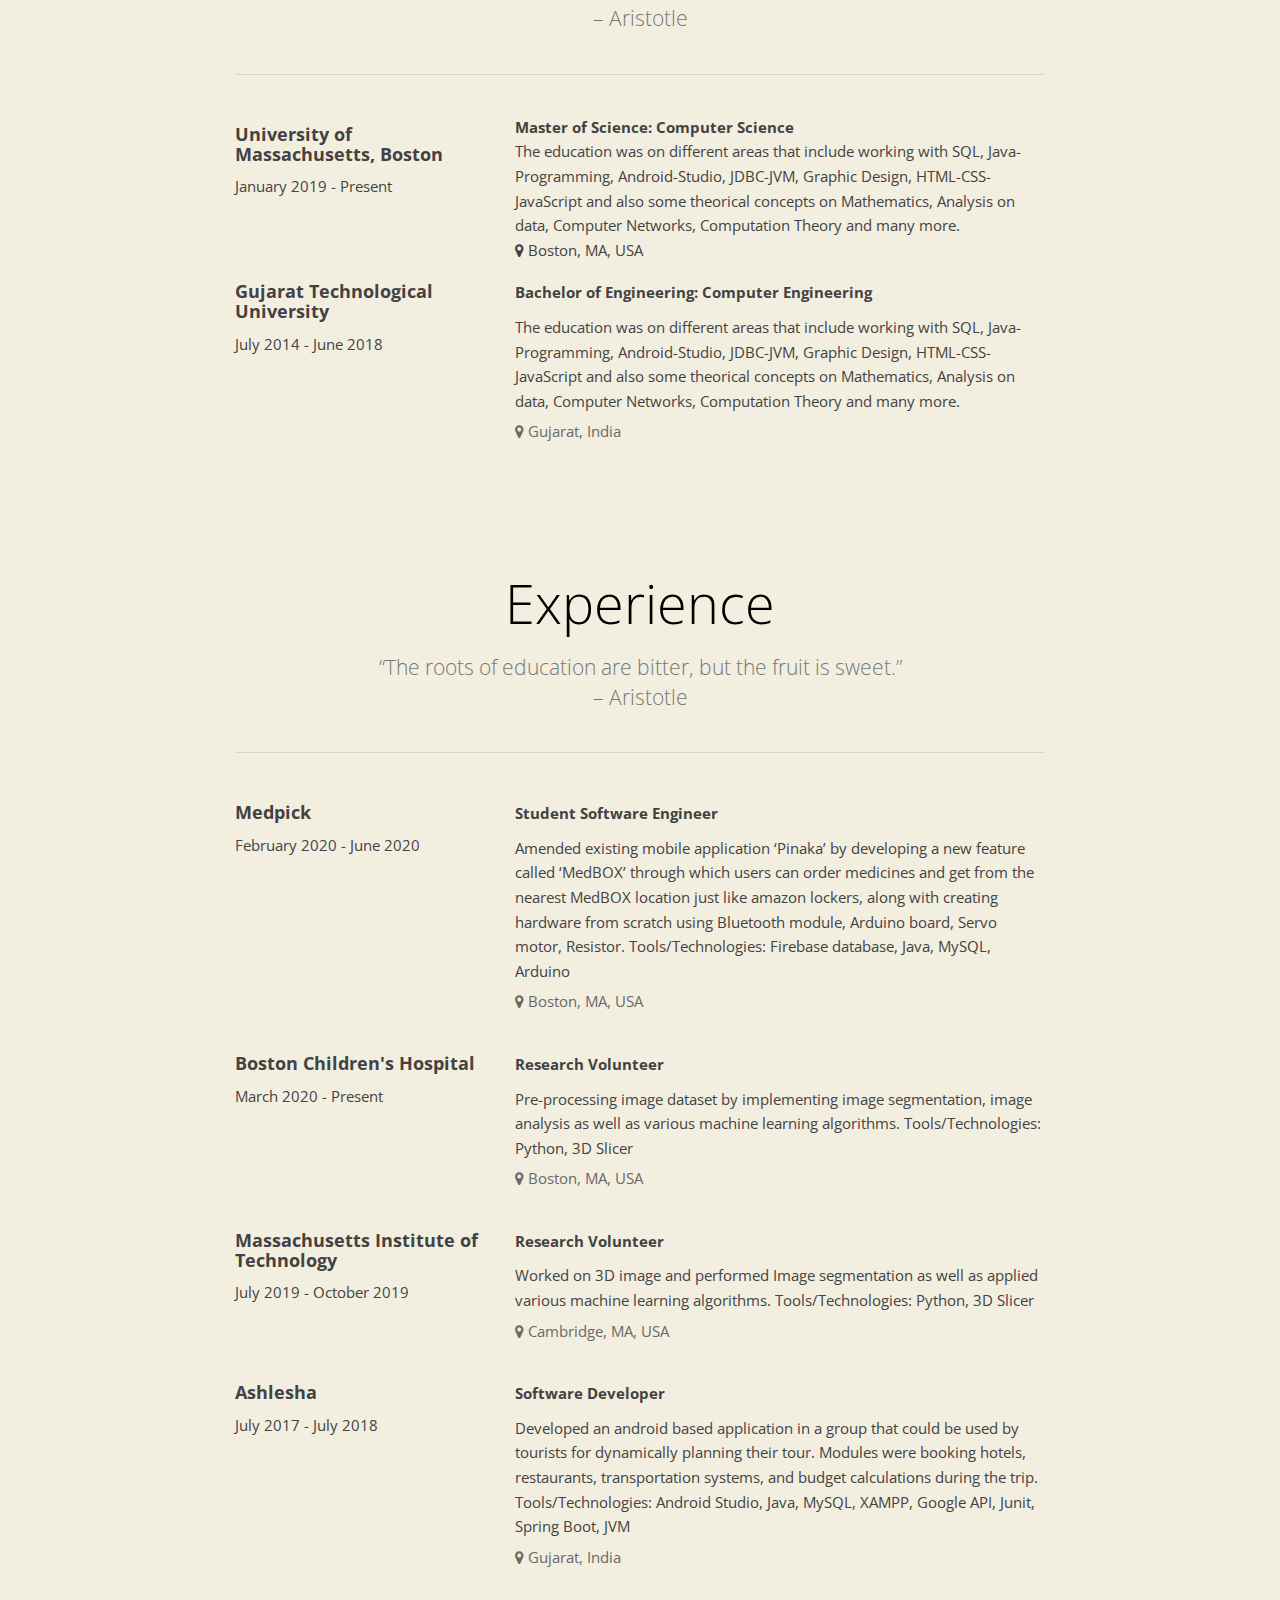
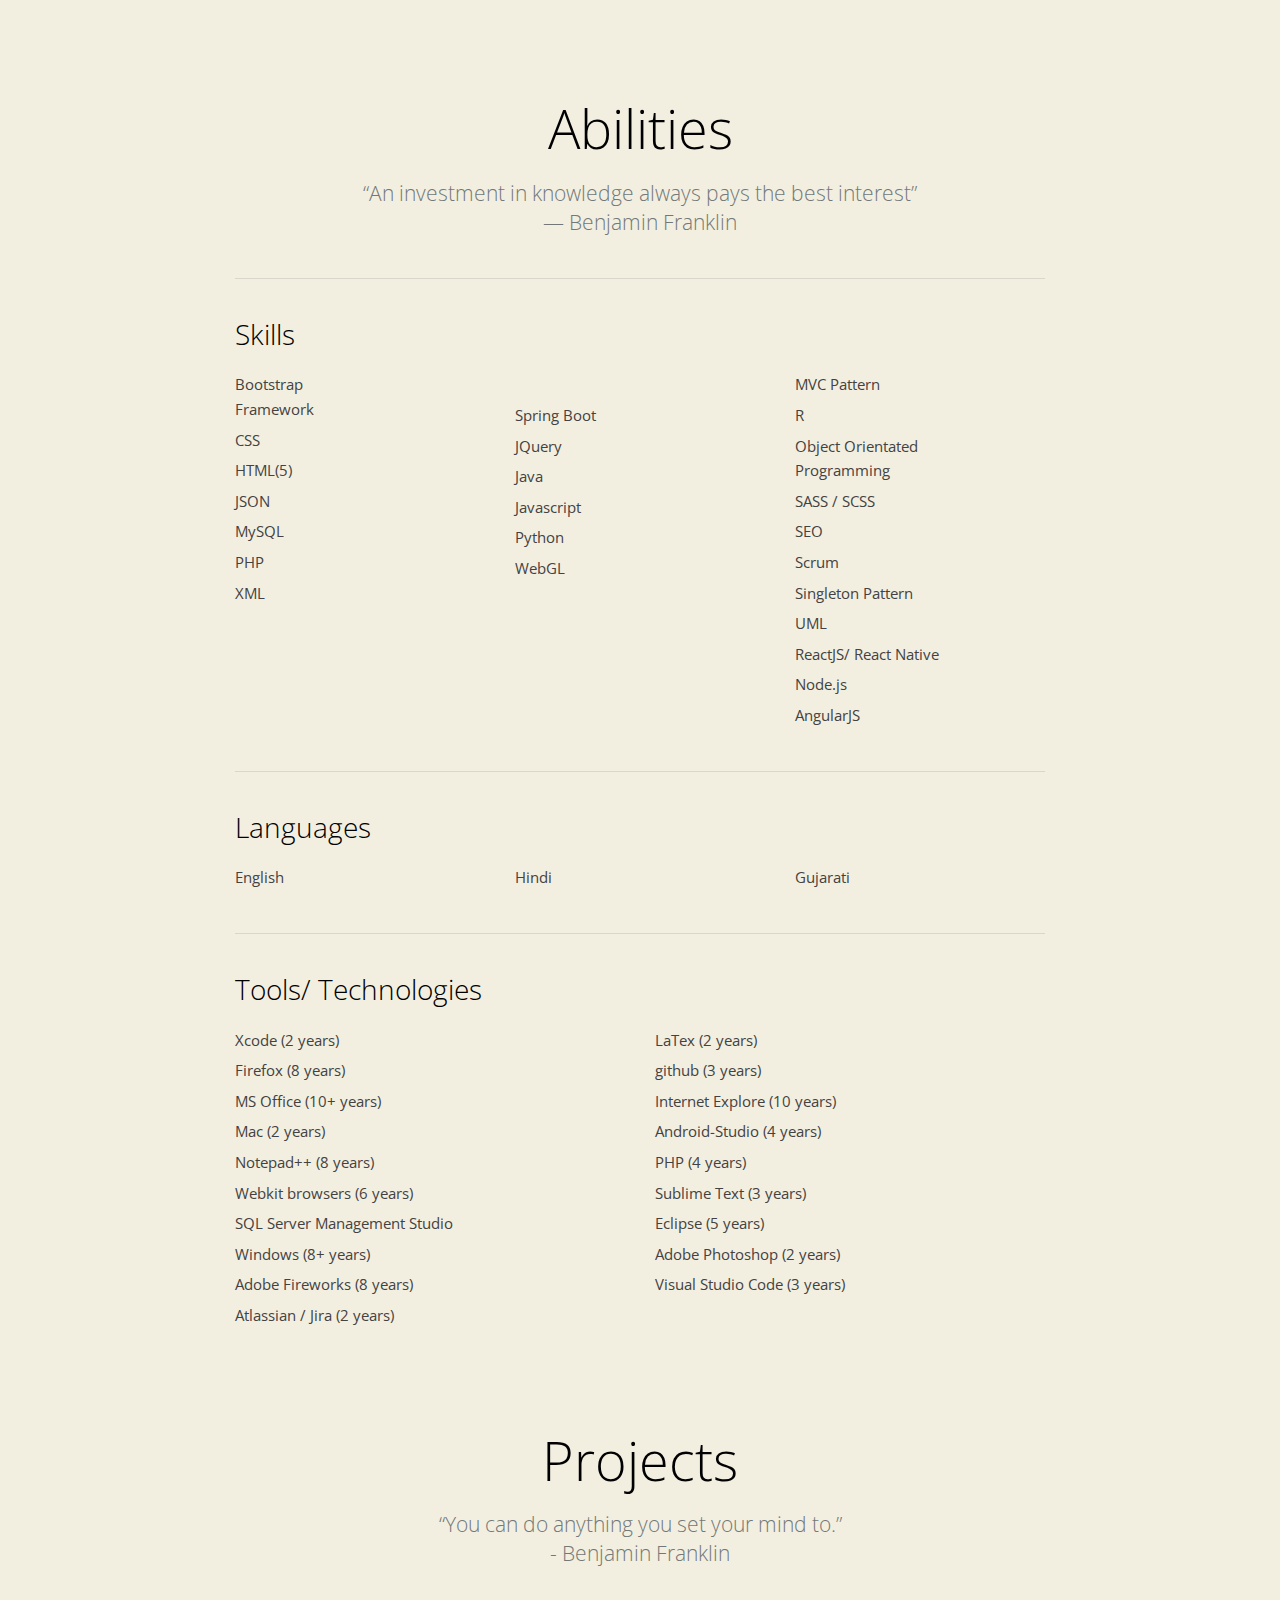
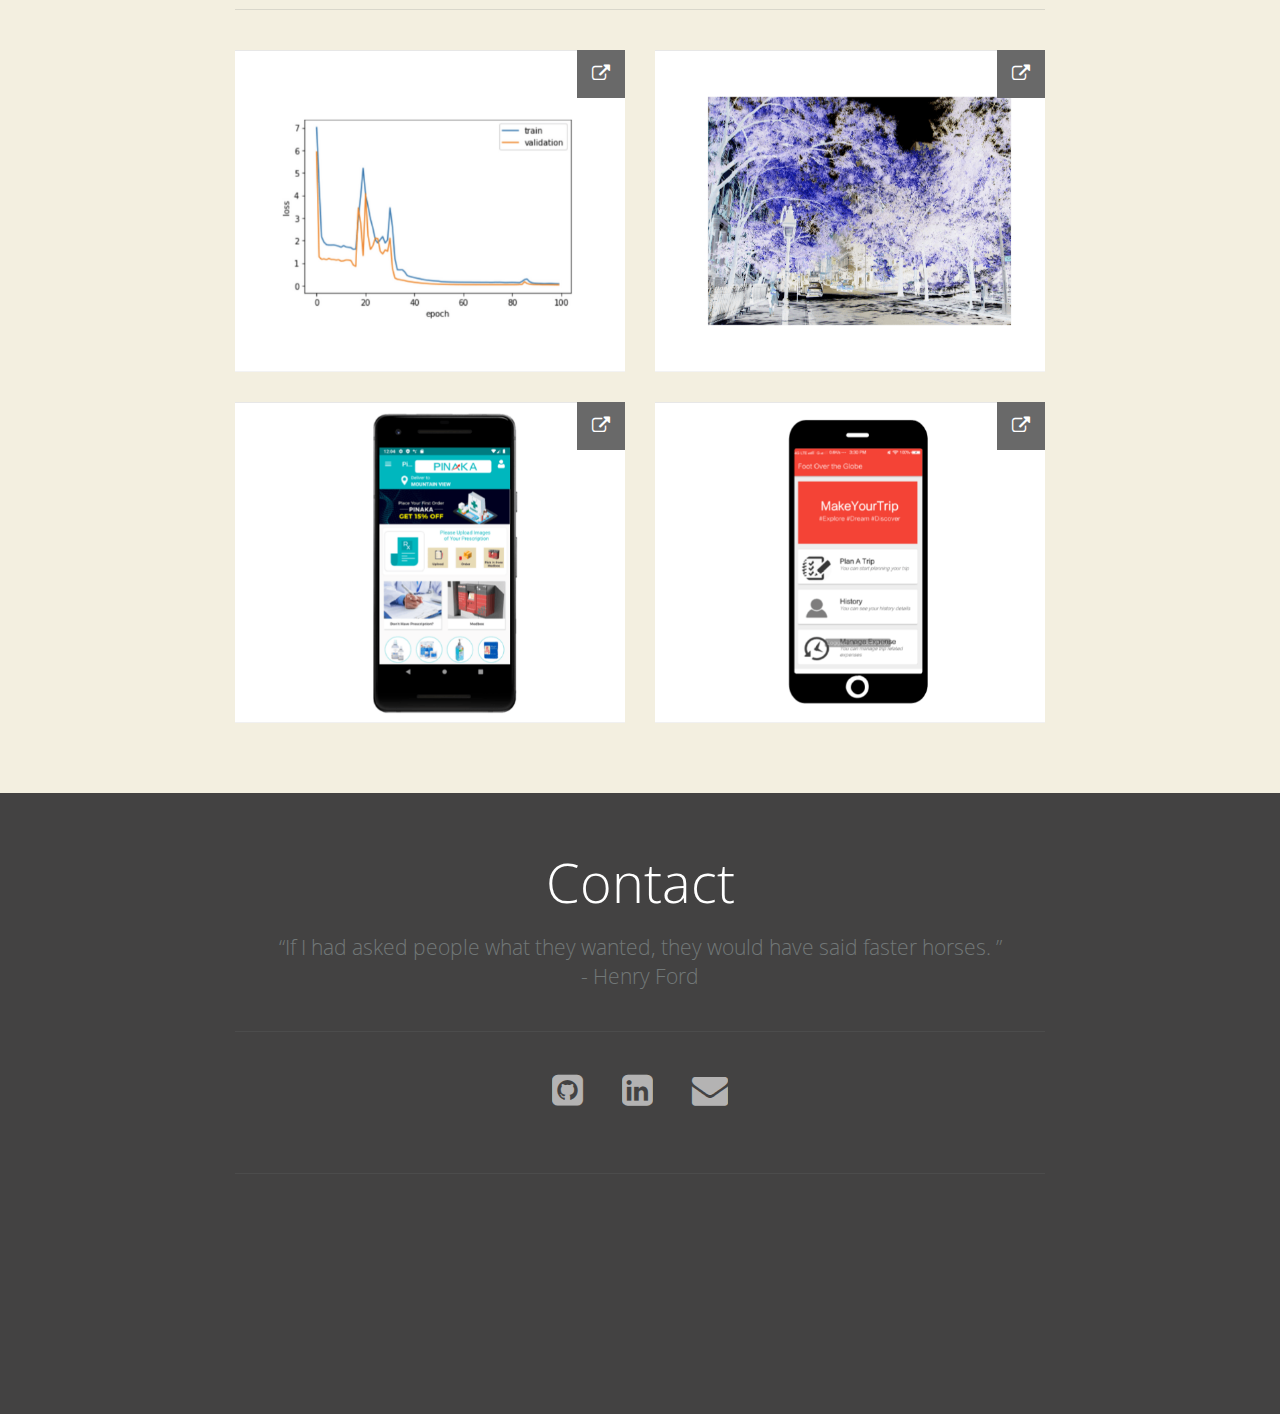
==== commit 67ce56b8: "update" ====
--- a/index.html
+++ b/index.html
@@ -125,7 +125,7 @@
 	<div class="col-md-4">
 		<h3>About me</h3>
 		<p>
-			My major is Computer science. I am allround web developer.I love structure and order and I also stand for quality. I love spending time on fixing little details and optimizing web apps. Also I like working in a team, you'll learn faster and much more. As the saying goes: 'two heads are better than one'.		</p>
+			My major is Computer science. I'm a self-assured computer science student with academic and volunteer experience, knowledge, and expertise in programming and research. I stand for quality. I love spending time on fixing little details and optimizing Softwares. Also I like working in a team, you'll learn faster and much more. As the saying goes: 'two heads are better than one'.		</p>
 	</div>
 
 	<div class="col-md-4 text-center">
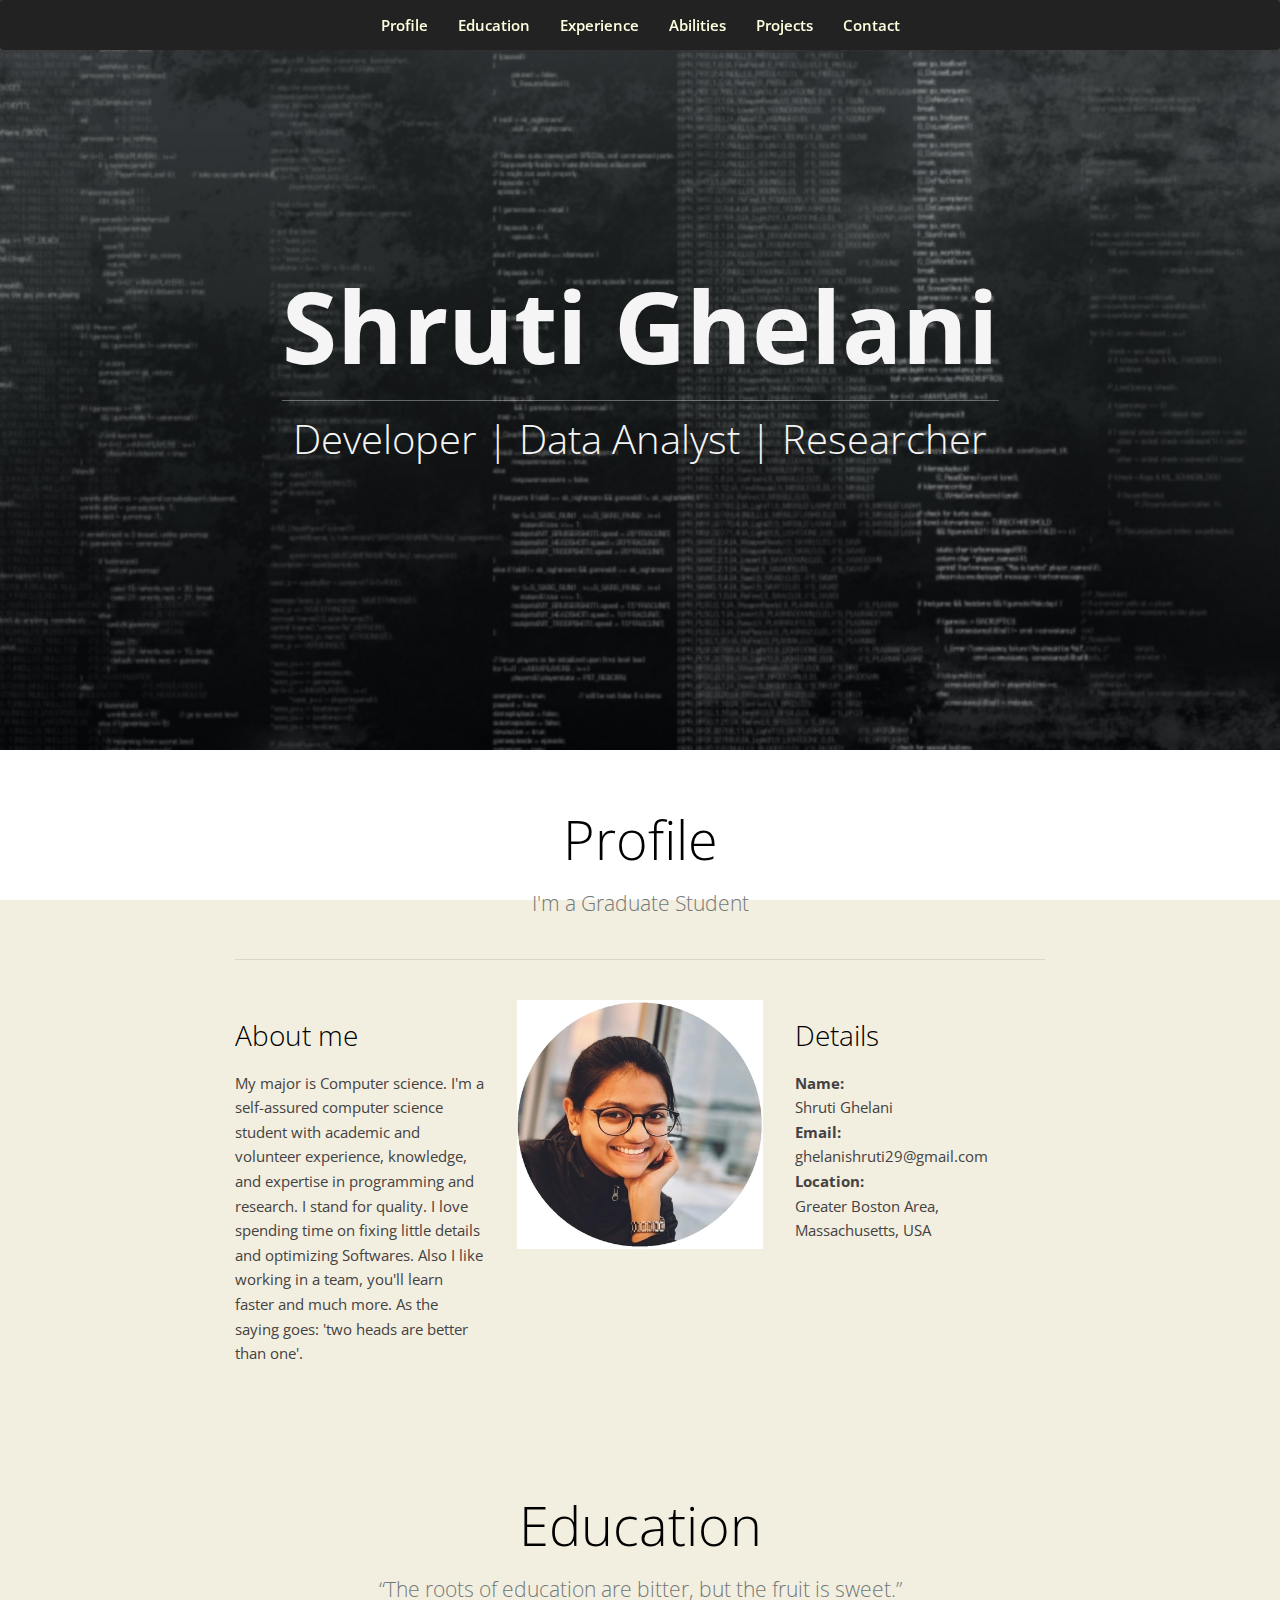
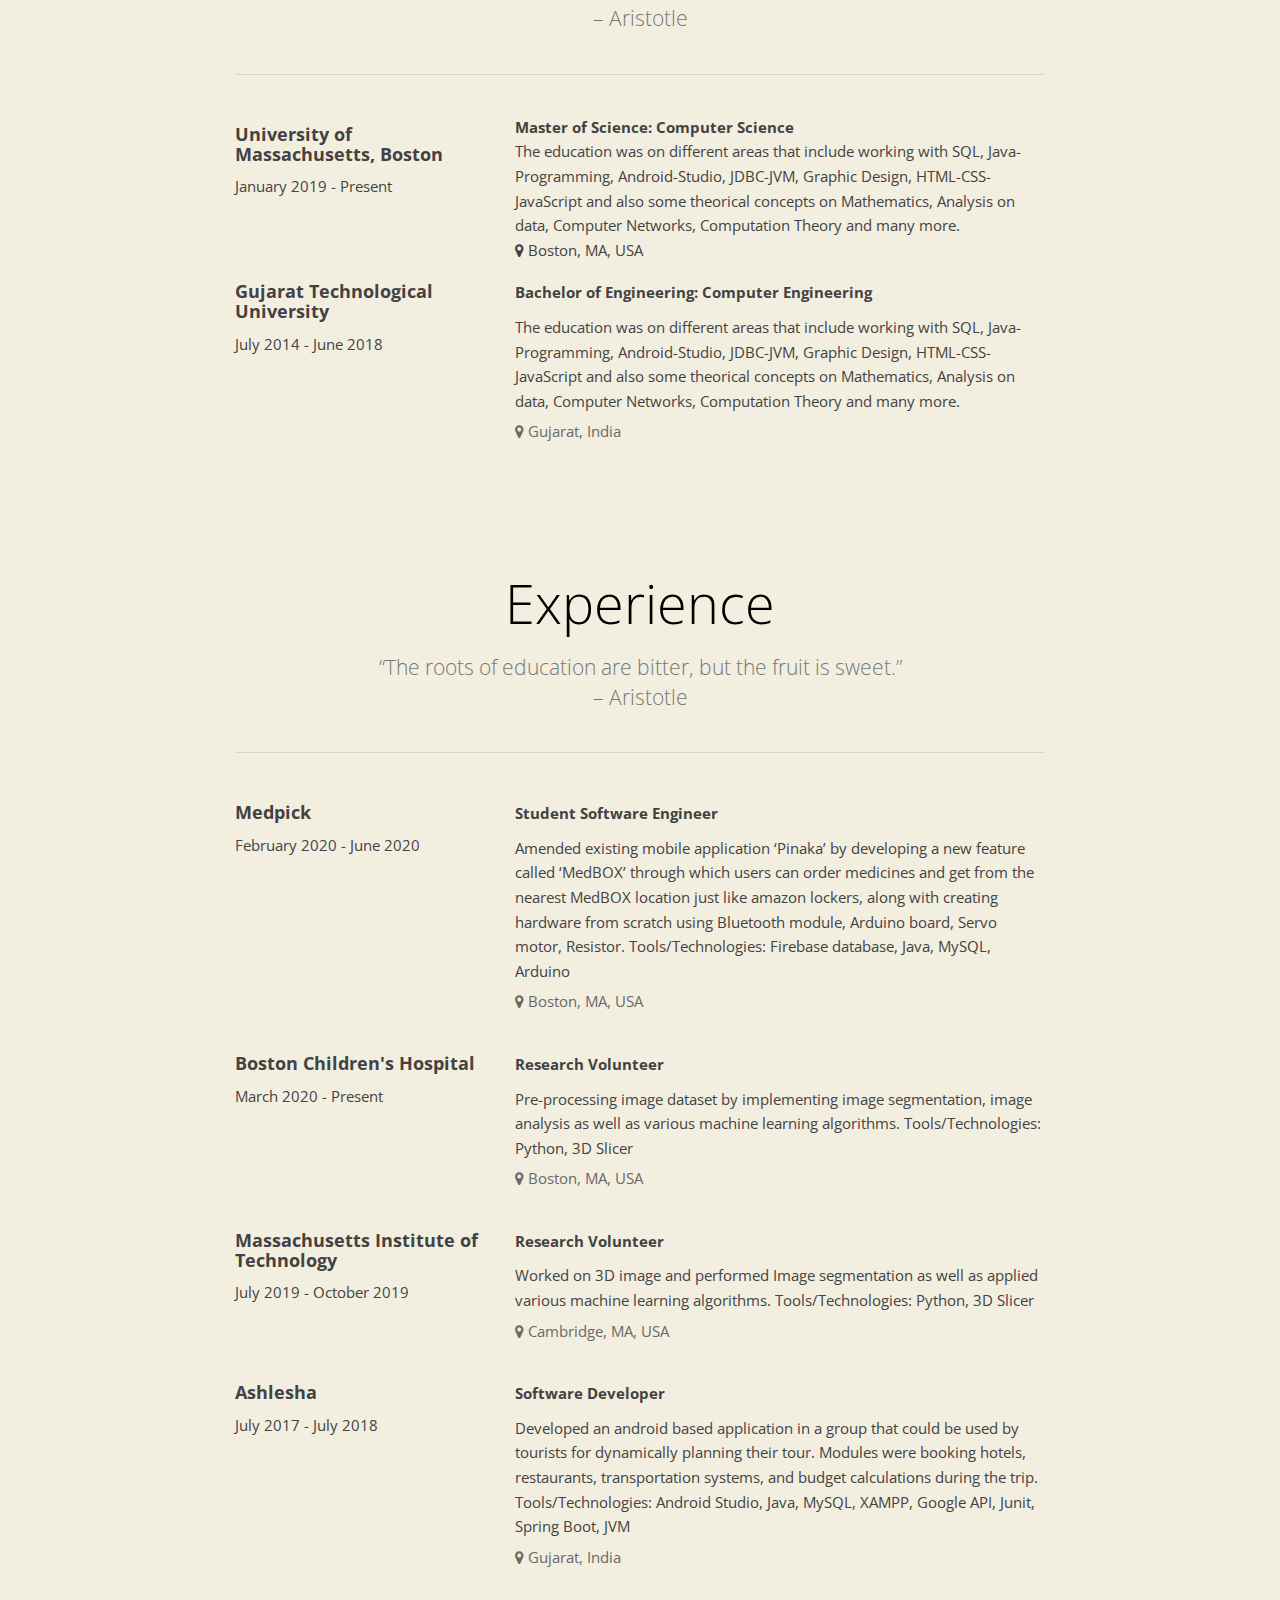
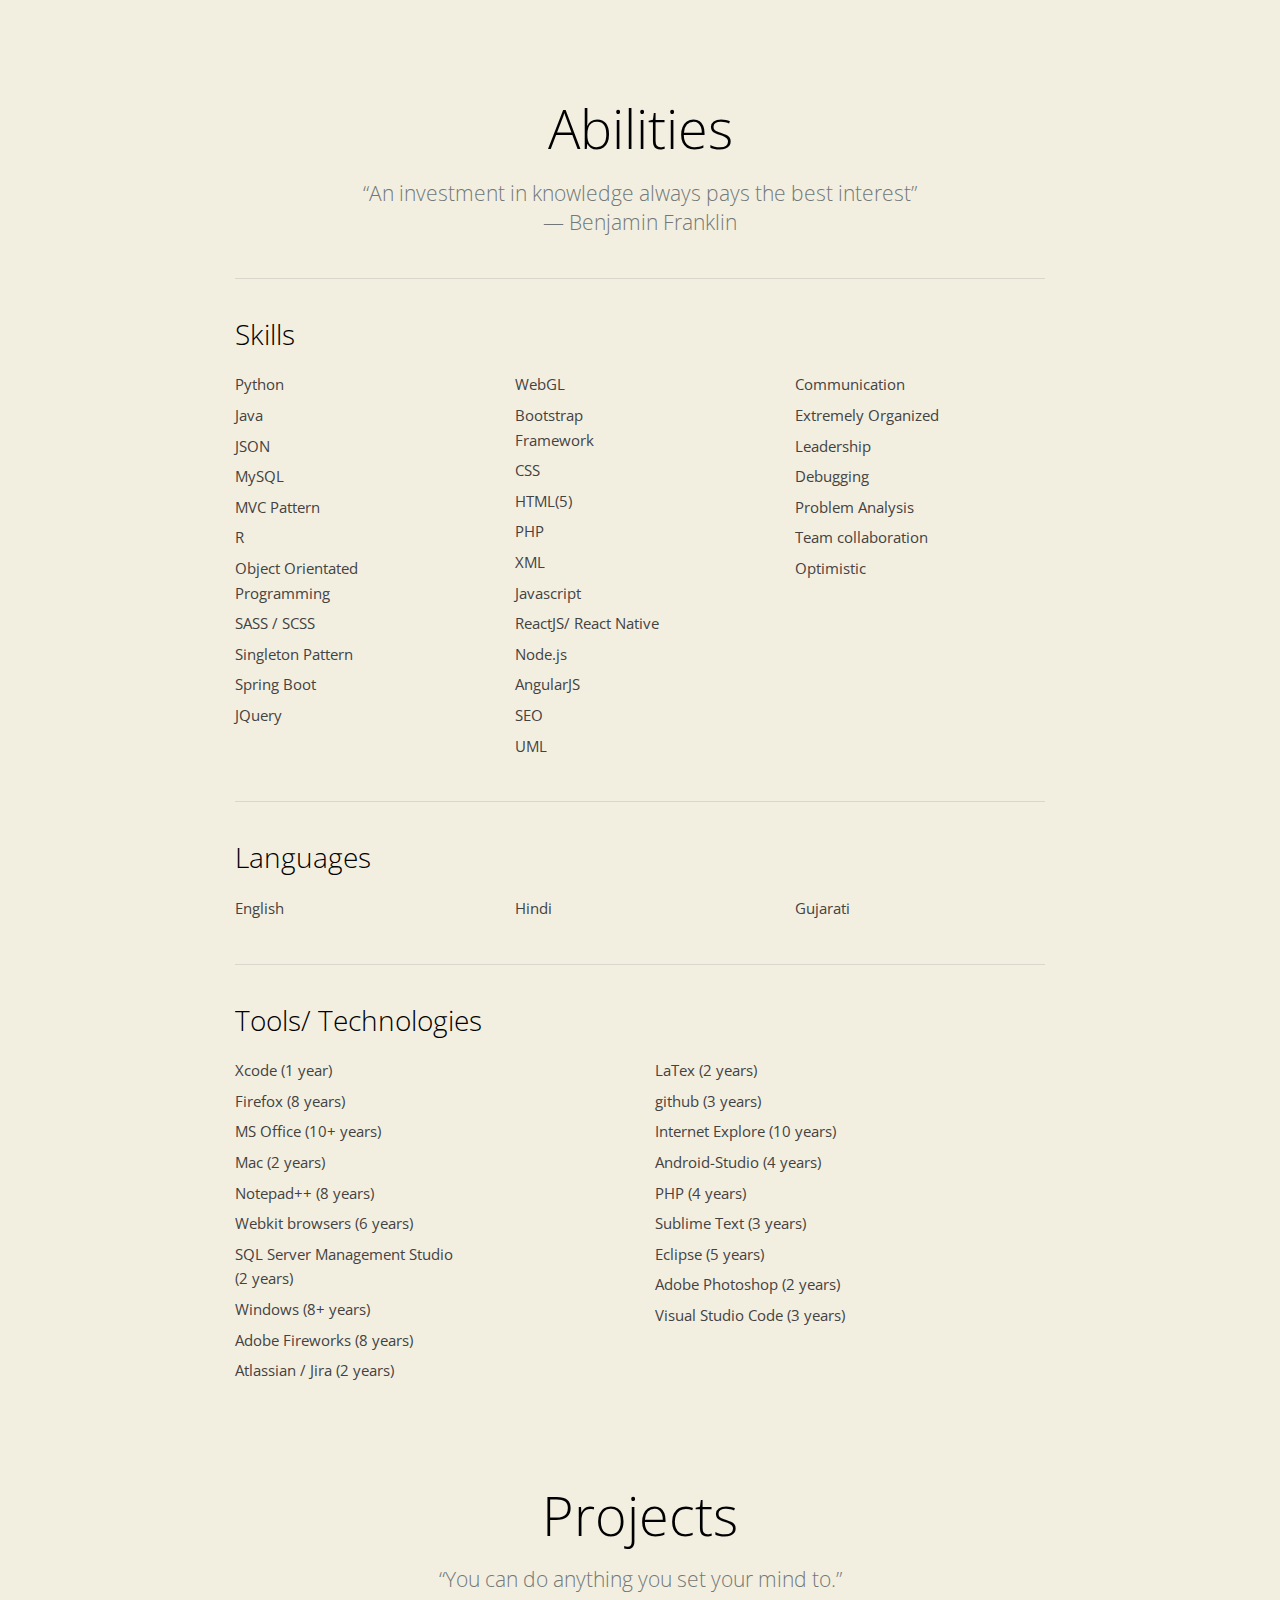
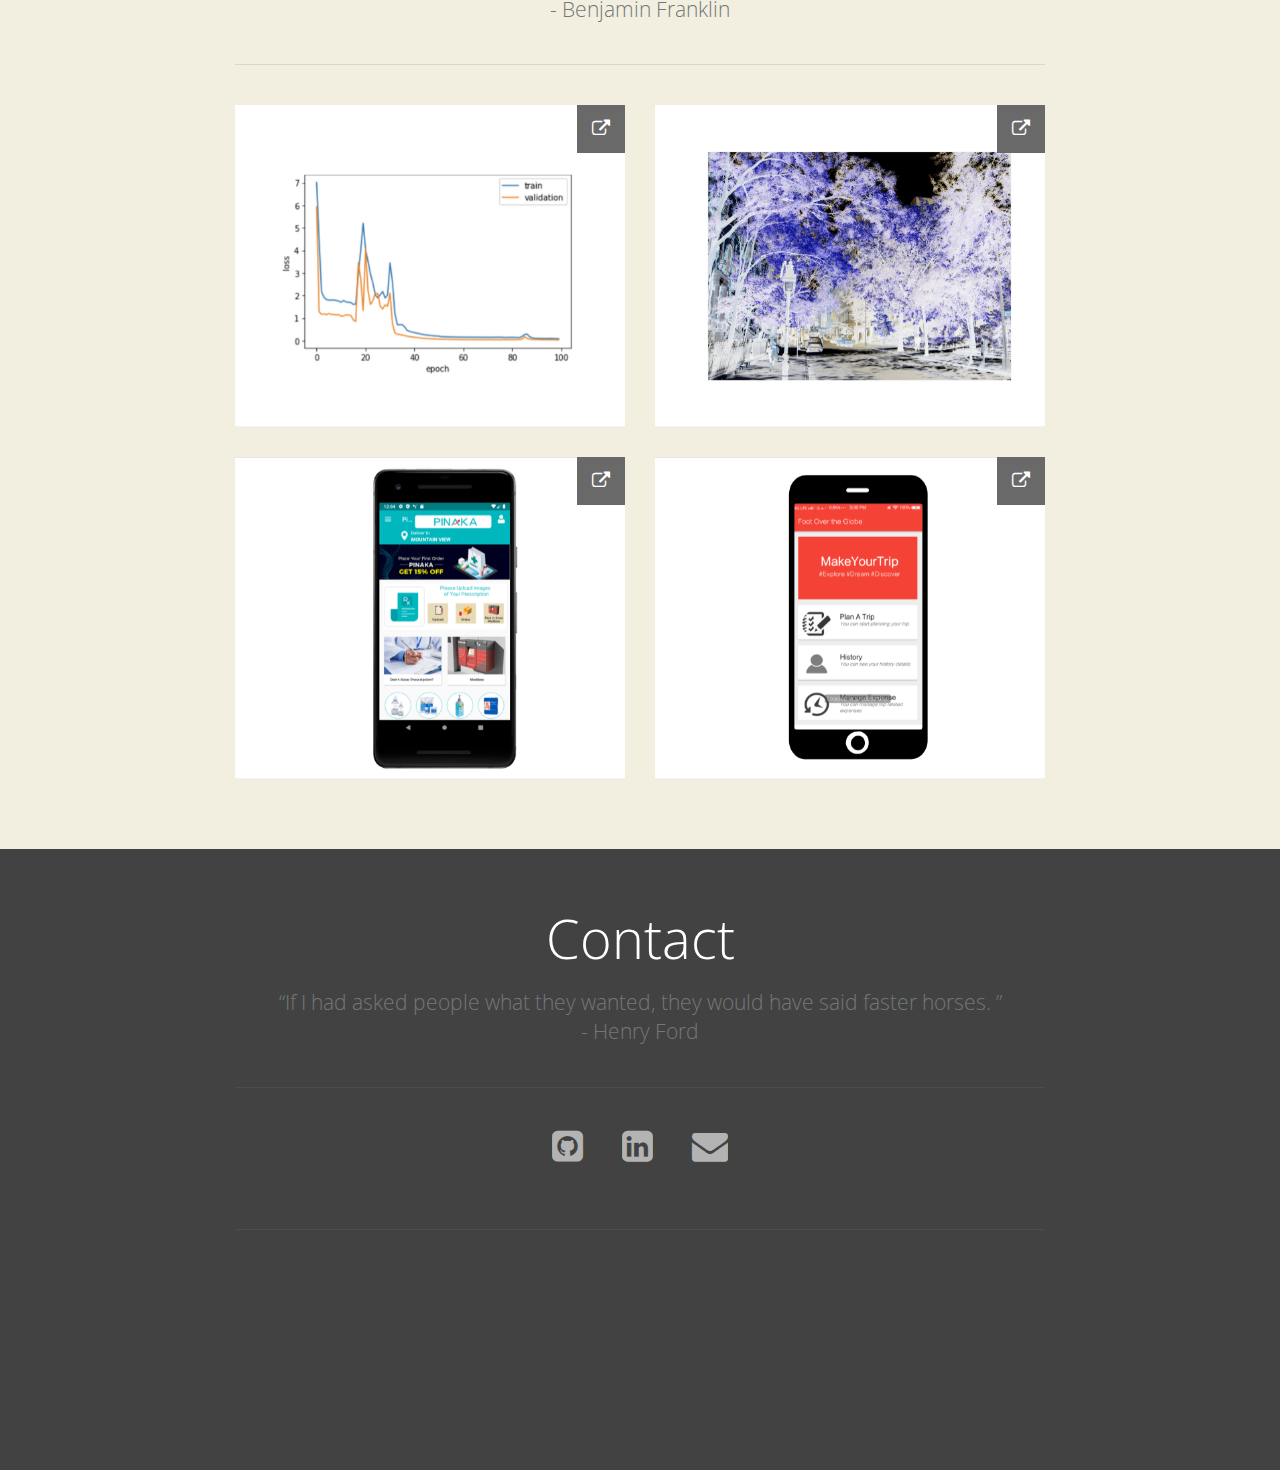
==== commit f102d8b8: "update" ====
--- a/index.html
+++ b/index.html
@@ -395,53 +395,76 @@
 	<div class="col-md-4">
 		<ul class="no-bullets">
 
-
-			<li>
-				<span class="ability-title">Bootstrap Framework</span>
-
-			</li>
-
-
-
-			<li>
-				<span class="ability-title">CSS</span>
-
-			</li>
-
-
-
-			<li>
-				<span class="ability-title">HTML(5)</span>
-
-			</li>
-
-
-
-			<li>
-				<span class="ability-title">JSON</span>
-
-			</li>
-
-
-
-			<li>
-				<span class="ability-title">MySQL</span>
-
-			</li>
-
-
-
-			<li>
-				<span class="ability-title">PHP</span>
-
-			</li>
-
-
-
-			<li>
-				<span class="ability-title">XML</span>
-
-			</li>
+<li>
+	<span class="ability-title">Python</span>
+
+</li>
+<li>
+	<span class="ability-title">Java</span>
+
+</li>
+	<li>
+		<span class="ability-title">JSON</span>
+	
+	</li>
+	
+	
+	
+	<li>
+		<span class="ability-title">MySQL</span>
+	
+	</li>
+	<li>
+		<span class="ability-title">MVC Pattern</span>
+	
+	</li>
+	
+	
+	
+	<li>
+		<span class="ability-title">R</span>
+	
+	</li>
+	
+	
+	
+	<li>
+		<span class="ability-title">Object Orientated Programming</span>
+	
+	</li>
+	
+	
+	
+	<li>
+		<span class="ability-title">SASS / SCSS</span>
+	
+	</li>
+	
+	
+	
+	
+	
+	
+	<li>
+		<span class="ability-title">Singleton Pattern</span>
+	
+	</li>
+	
+	
+	
+	<li>
+		<span class="ability-title">Spring Boot</span>
+	
+	</li>
+	
+	
+	
+	<li>
+		<span class="ability-title">JQuery</span>
+	
+	</li>
+			
+				
 			</ul>
 			</div>
 
@@ -450,53 +473,81 @@
 
 
 			<li>
-				<span class="ability-title"></span>
-
-			</li>
-
-
-
-			<li>
-				<span class="ability-title">Spring Boot</span>
-
-			</li>
-
-
-
-			<li>
-				<span class="ability-title">JQuery</span>
-
-			</li>
-
-
-
-			<li>
-				<span class="ability-title">Java</span>
-
-			</li>
-
-
-
-			<li>
-				<span class="ability-title">Javascript</span>
-
-			</li>
-
-
-
-			<li>
-				<span class="ability-title">Python</span>
-
-			</li>
-
-
-
-			<li>
 				<span class="ability-title">WebGL</span>
 
 			</li>
 
-
+<li>
+	<span class="ability-title">Bootstrap Framework</span>
+
+</li>
+
+
+
+<li>
+	<span class="ability-title">CSS</span>
+
+</li>
+
+
+
+<li>
+	<span class="ability-title">HTML(5)</span>
+
+</li>
+
+
+
+
+
+
+
+<li>
+	<span class="ability-title">PHP</span>
+
+</li>
+
+
+
+<li>
+	<span class="ability-title">XML</span>
+
+</li>
+
+<li>
+	<span class="ability-title">Javascript</span>
+
+</li>
+
+
+
+
+<li>
+	<span class="ability-title">ReactJS/ React Native</span>
+
+</li>
+
+
+
+<li>
+	<span class="ability-title">Node.js</span>
+
+</li>
+
+
+
+<li>
+	<span class="ability-title">AngularJS</span>
+
+</li>
+<li>
+	<span class="ability-title">SEO</span>
+
+</li>
+<li>
+	<span class="ability-title">UML</span>
+
+</li>
 
 		</ul>
 	</div>
@@ -505,80 +556,41 @@
 
 
 
-			<li>
-				<span class="ability-title">MVC Pattern</span>
-
-			</li>
-
-
-
-			<li>
-				<span class="ability-title">R</span>
-
-			</li>
-
-
-
-			<li>
-				<span class="ability-title">Object Orientated Programming</span>
-
-			</li>
-
-
-
-			<li>
-				<span class="ability-title">SASS / SCSS</span>
-
-			</li>
-
-
-
-			<li>
-				<span class="ability-title">SEO</span>
-
-			</li>
-
-
-
-			<li>
-				<span class="ability-title">Scrum</span>
-
-			</li>
-
-
-
-			<li>
-				<span class="ability-title">Singleton Pattern</span>
-
-			</li>
-
-
-
-			<li>
-				<span class="ability-title">UML</span>
-
-			</li>
-
-
-
-			<li>
-				<span class="ability-title">ReactJS/ React Native</span>
-
-			</li>
-
-
-
-			<li>
-				<span class="ability-title">Node.js</span>
-
-			</li>
-
-
-
-			<li>
-				<span class="ability-title">AngularJS</span>
-
-			</li>
+		
+
+
+			<li>
+				<span class="ability-title">Communication</span>
+			
+			</li>
+			<li>
+				<span class="ability-title">Extremely Organized</span>
+
+			
+			</li>
+			<li>
+				<span class="ability-title">Leadership</span>
+			
+			</li>
+			<li>
+				<span class="ability-title">Debugging</span>
+			
+			</li>
+			<li>
+				<span class="ability-title">Problem Analysis</span>
+			
+			</li>
+			<li>
+				<span class="ability-title">Team collaboration</span>
+			
+			
+			</li>
+			<li>
+				<span class="ability-title">Optimistic</span>
+			
+			
+			</li>
+		
 		</ul>
 	</div>
 
@@ -651,7 +663,7 @@
 
 
 			<li>
-				<span class="ability-title">Xcode (2 years)</span>
+				<span class="ability-title">Xcode (1 year)</span>
 				
 			</li>
 
@@ -690,7 +702,7 @@
 				
 			</li>
 			<li>
-				<span class="ability-title">SQL Server Management Studio</span>
+				<span class="ability-title">SQL Server Management Studio (2 years)</span>
 
 			</li>
 
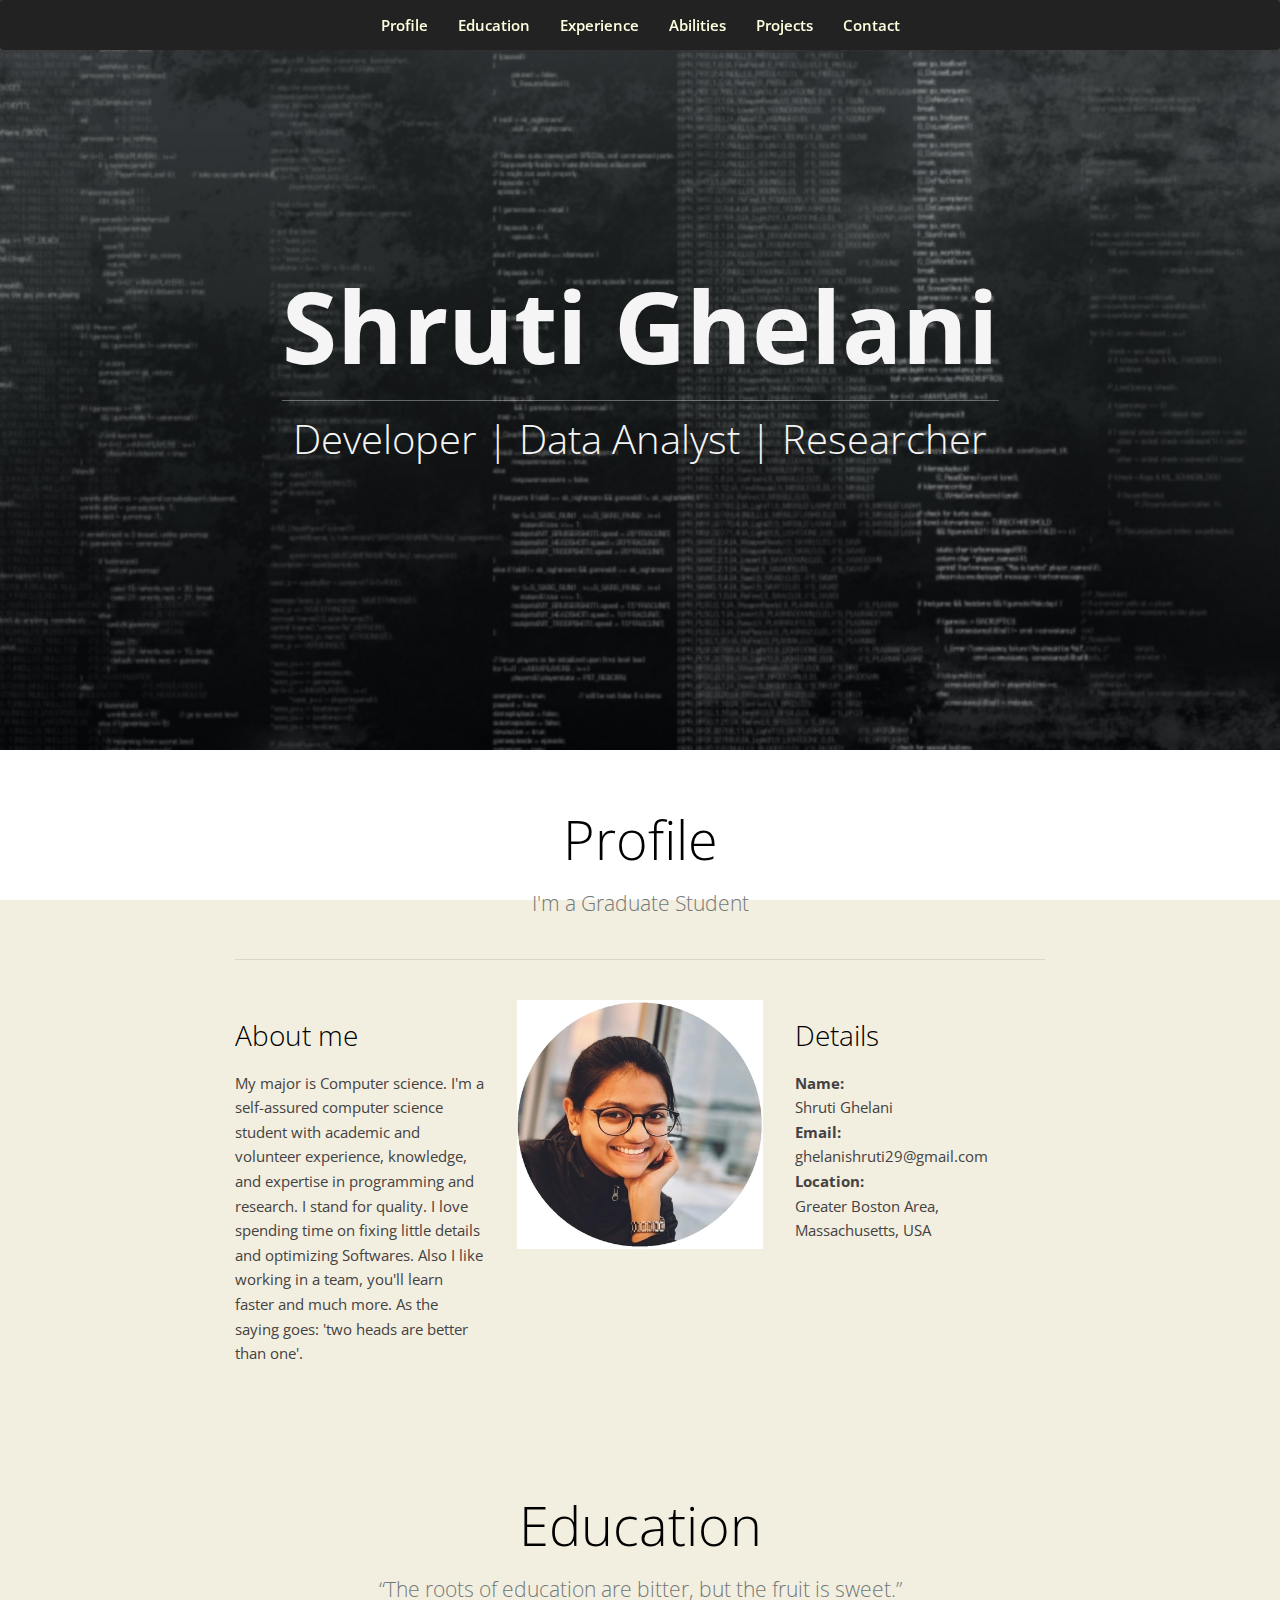
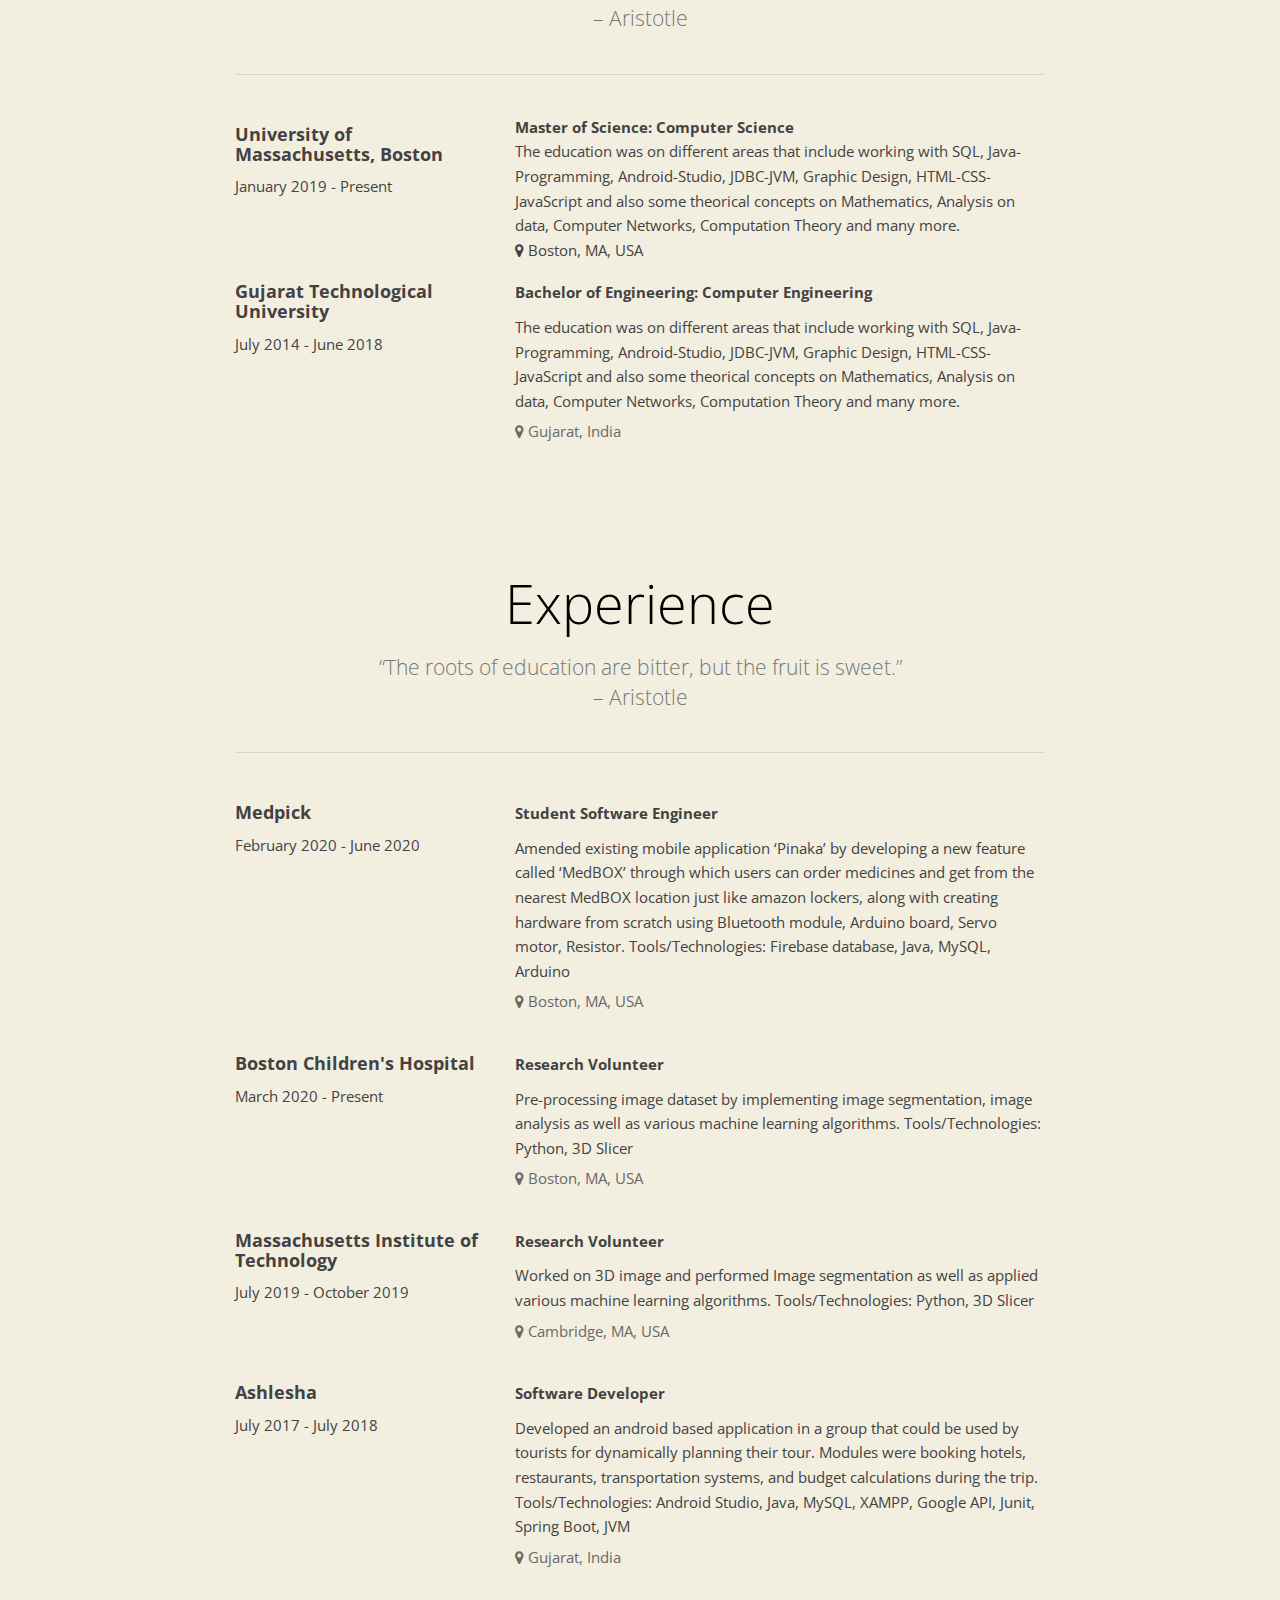
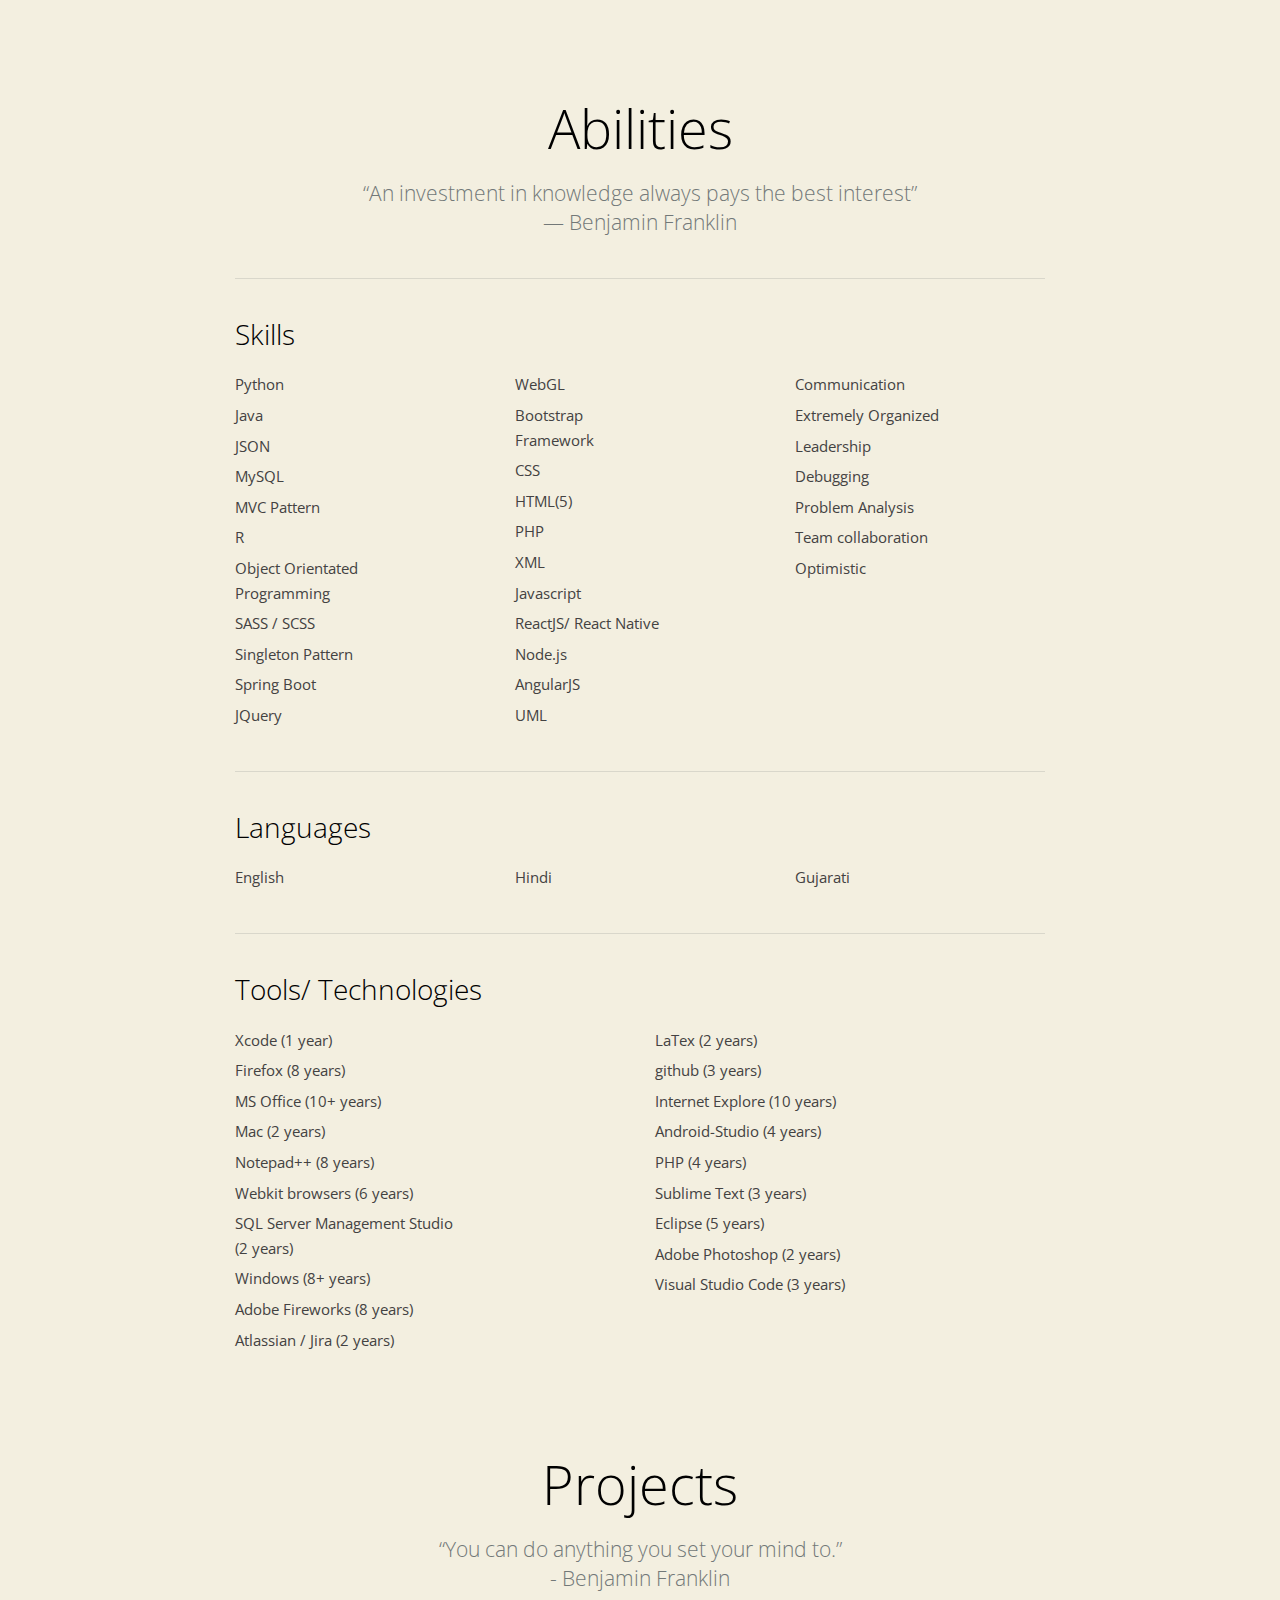
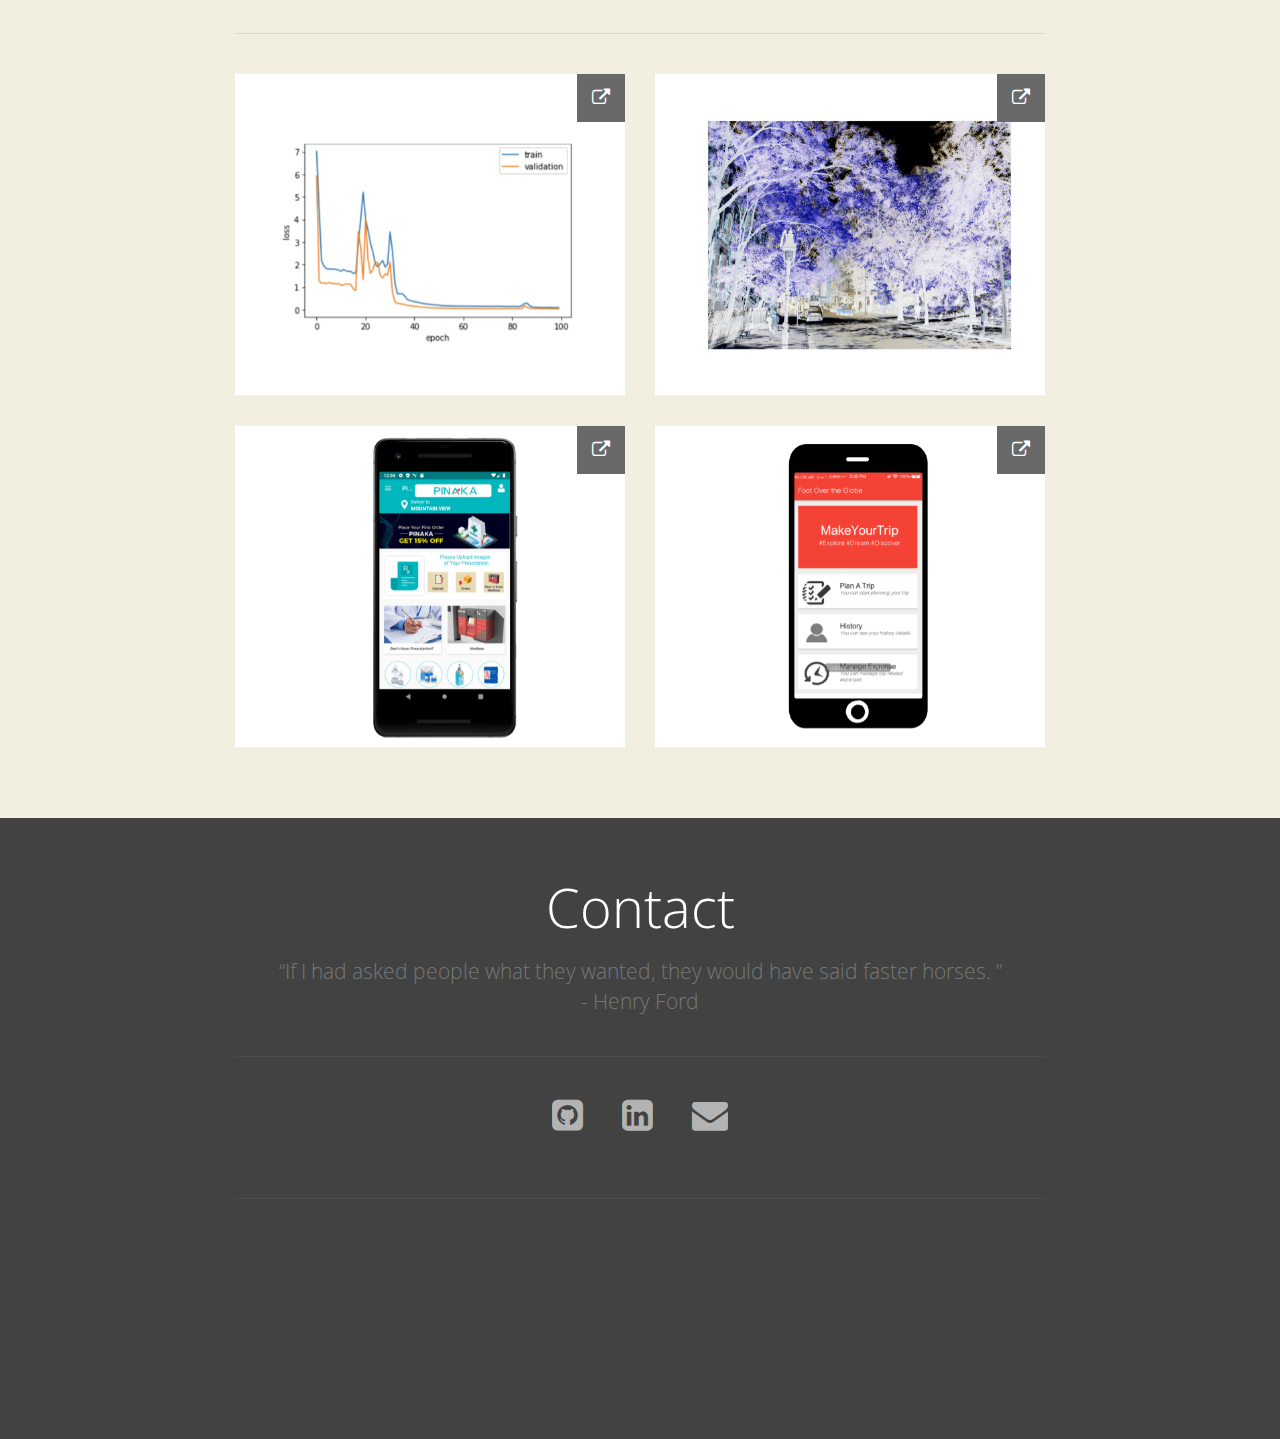
==== commit 5b12de87: "update" ====
--- a/index.html
+++ b/index.html
@@ -540,10 +540,7 @@
 	<span class="ability-title">AngularJS</span>
 
 </li>
-<li>
-	<span class="ability-title">SEO</span>
-
-</li>
+
 <li>
 	<span class="ability-title">UML</span>
 
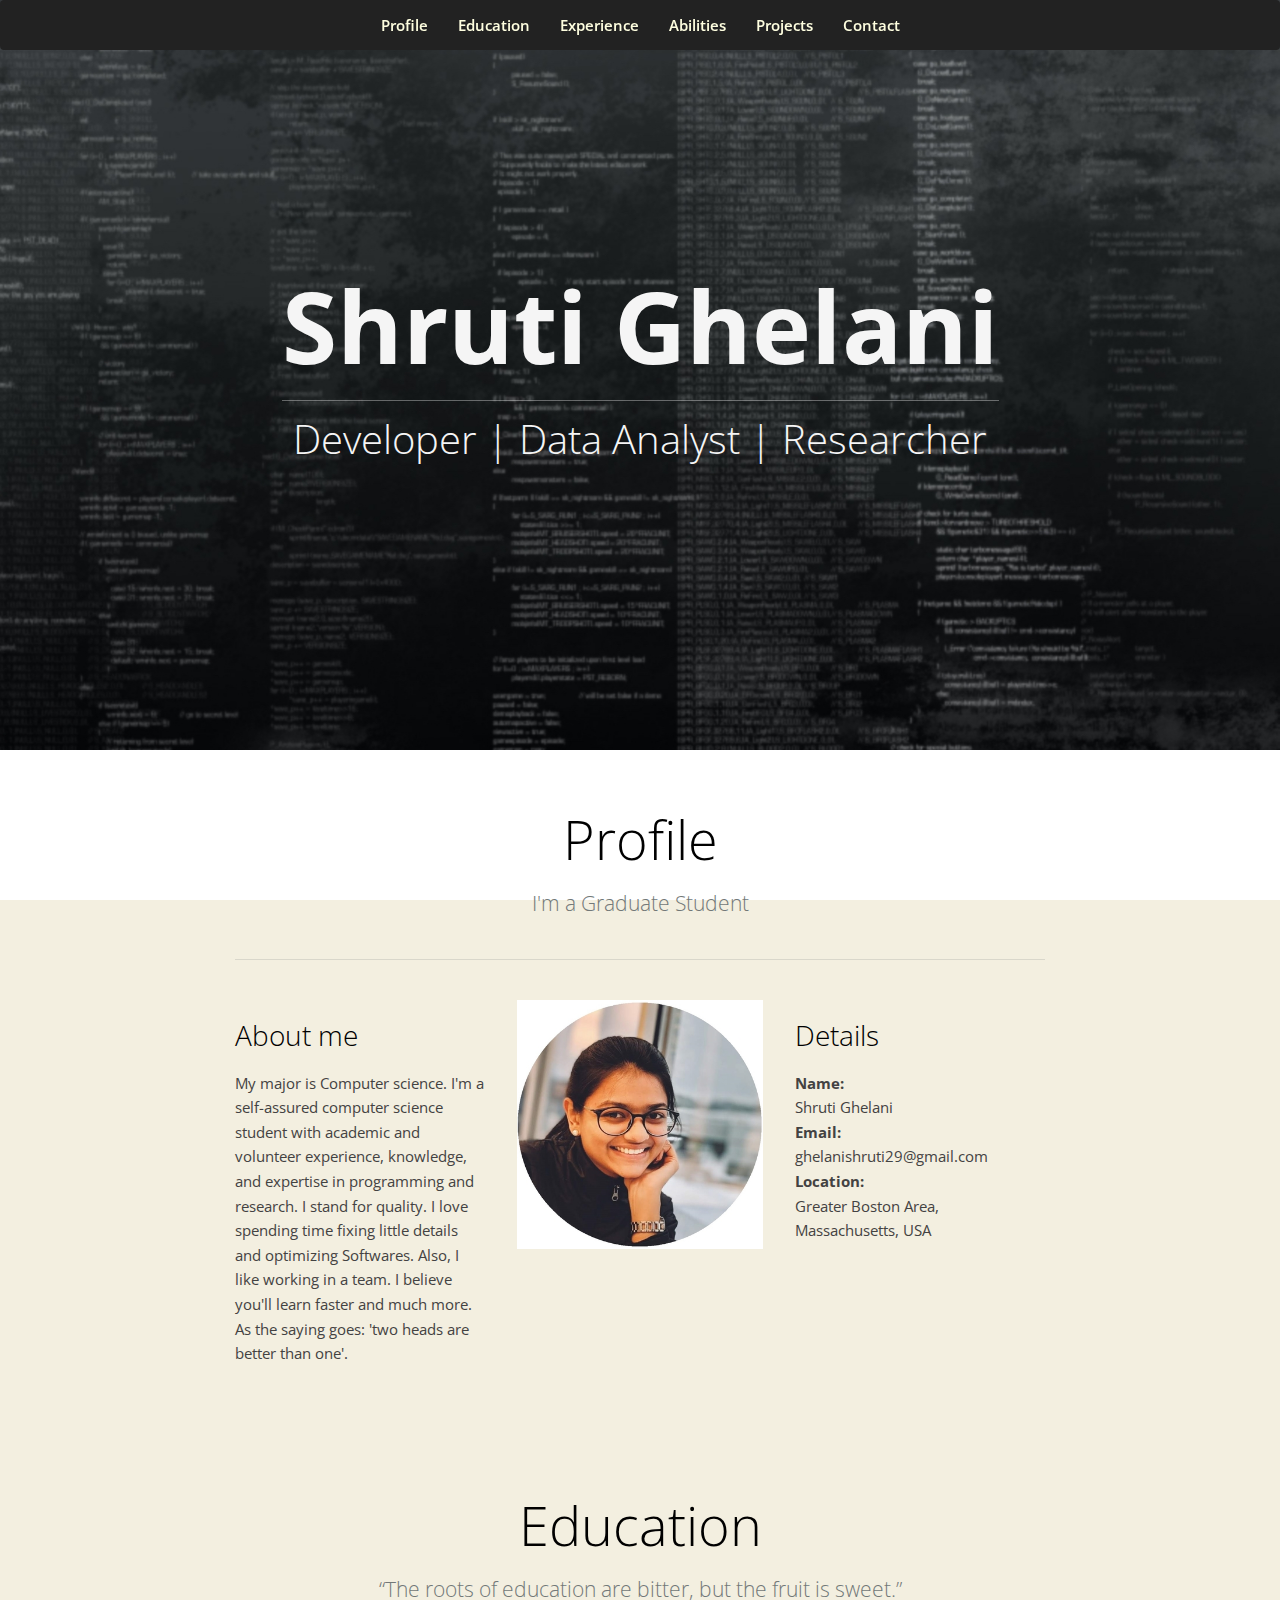
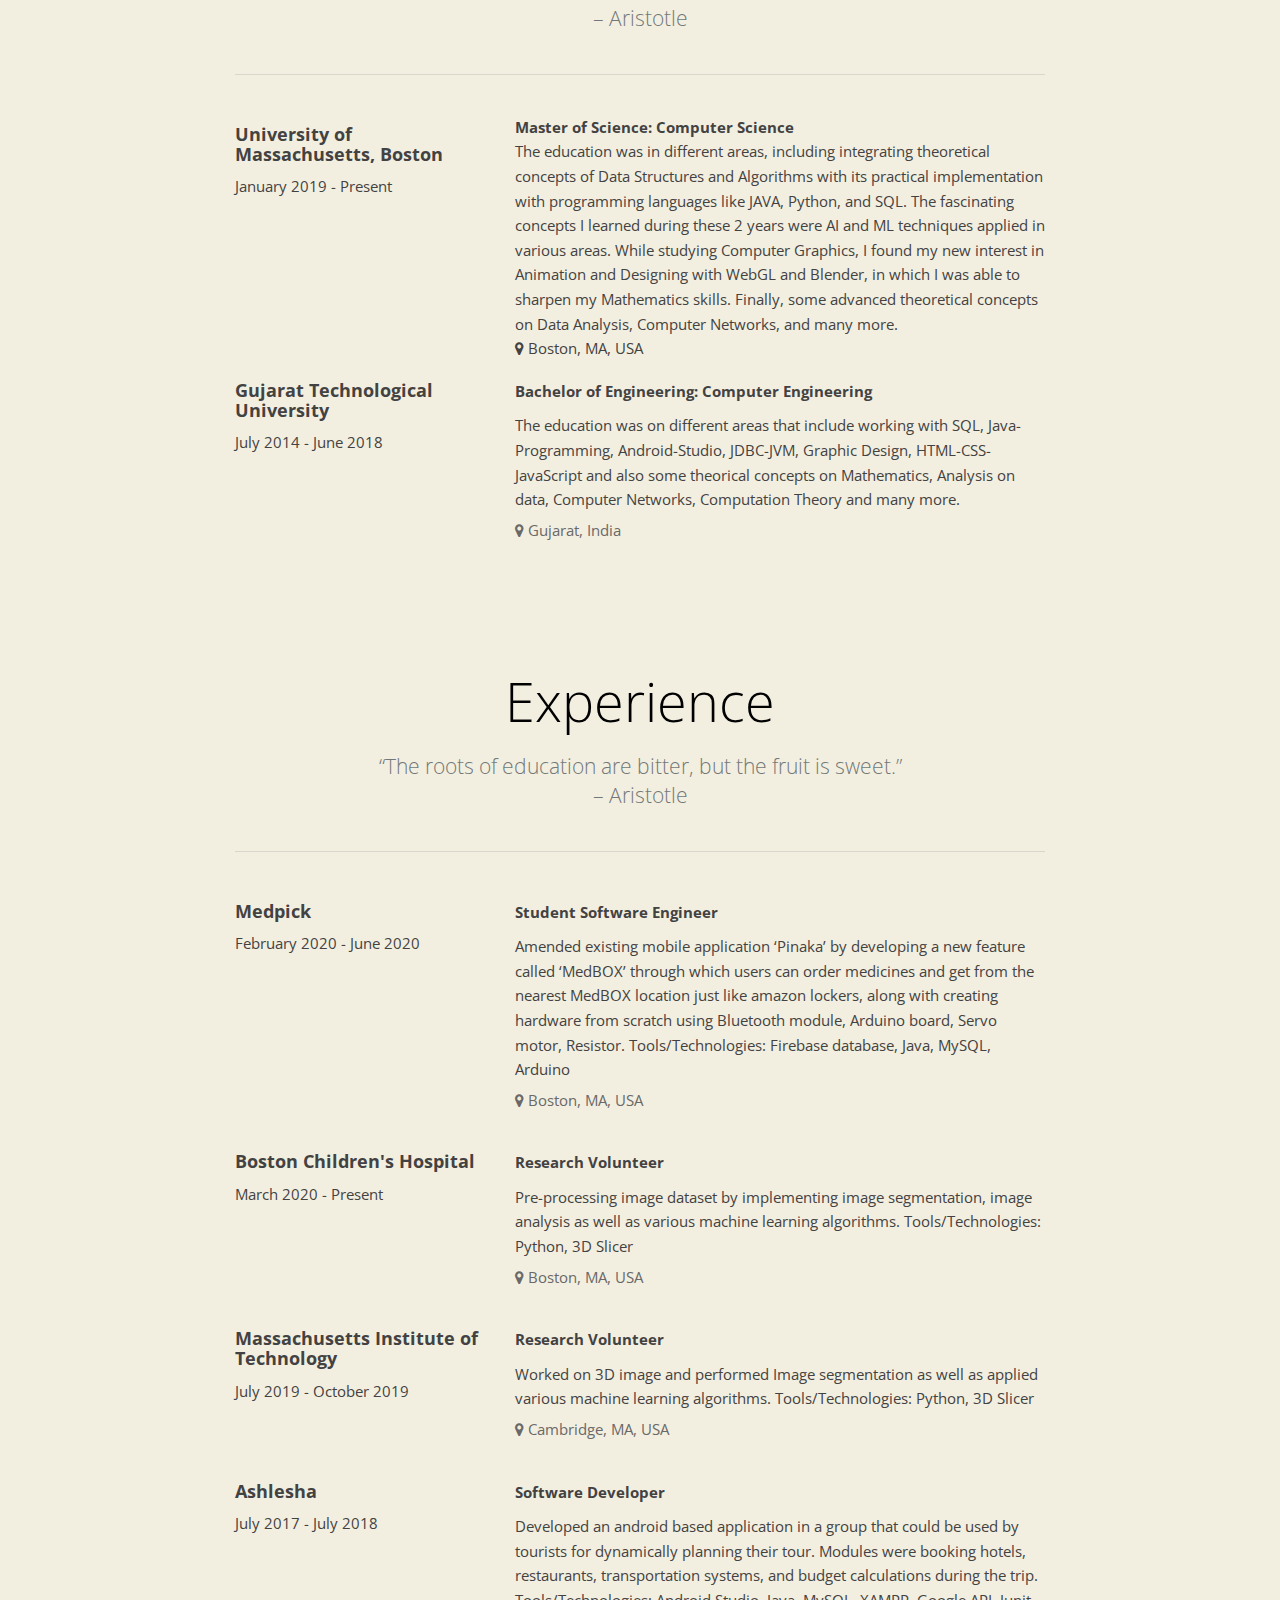
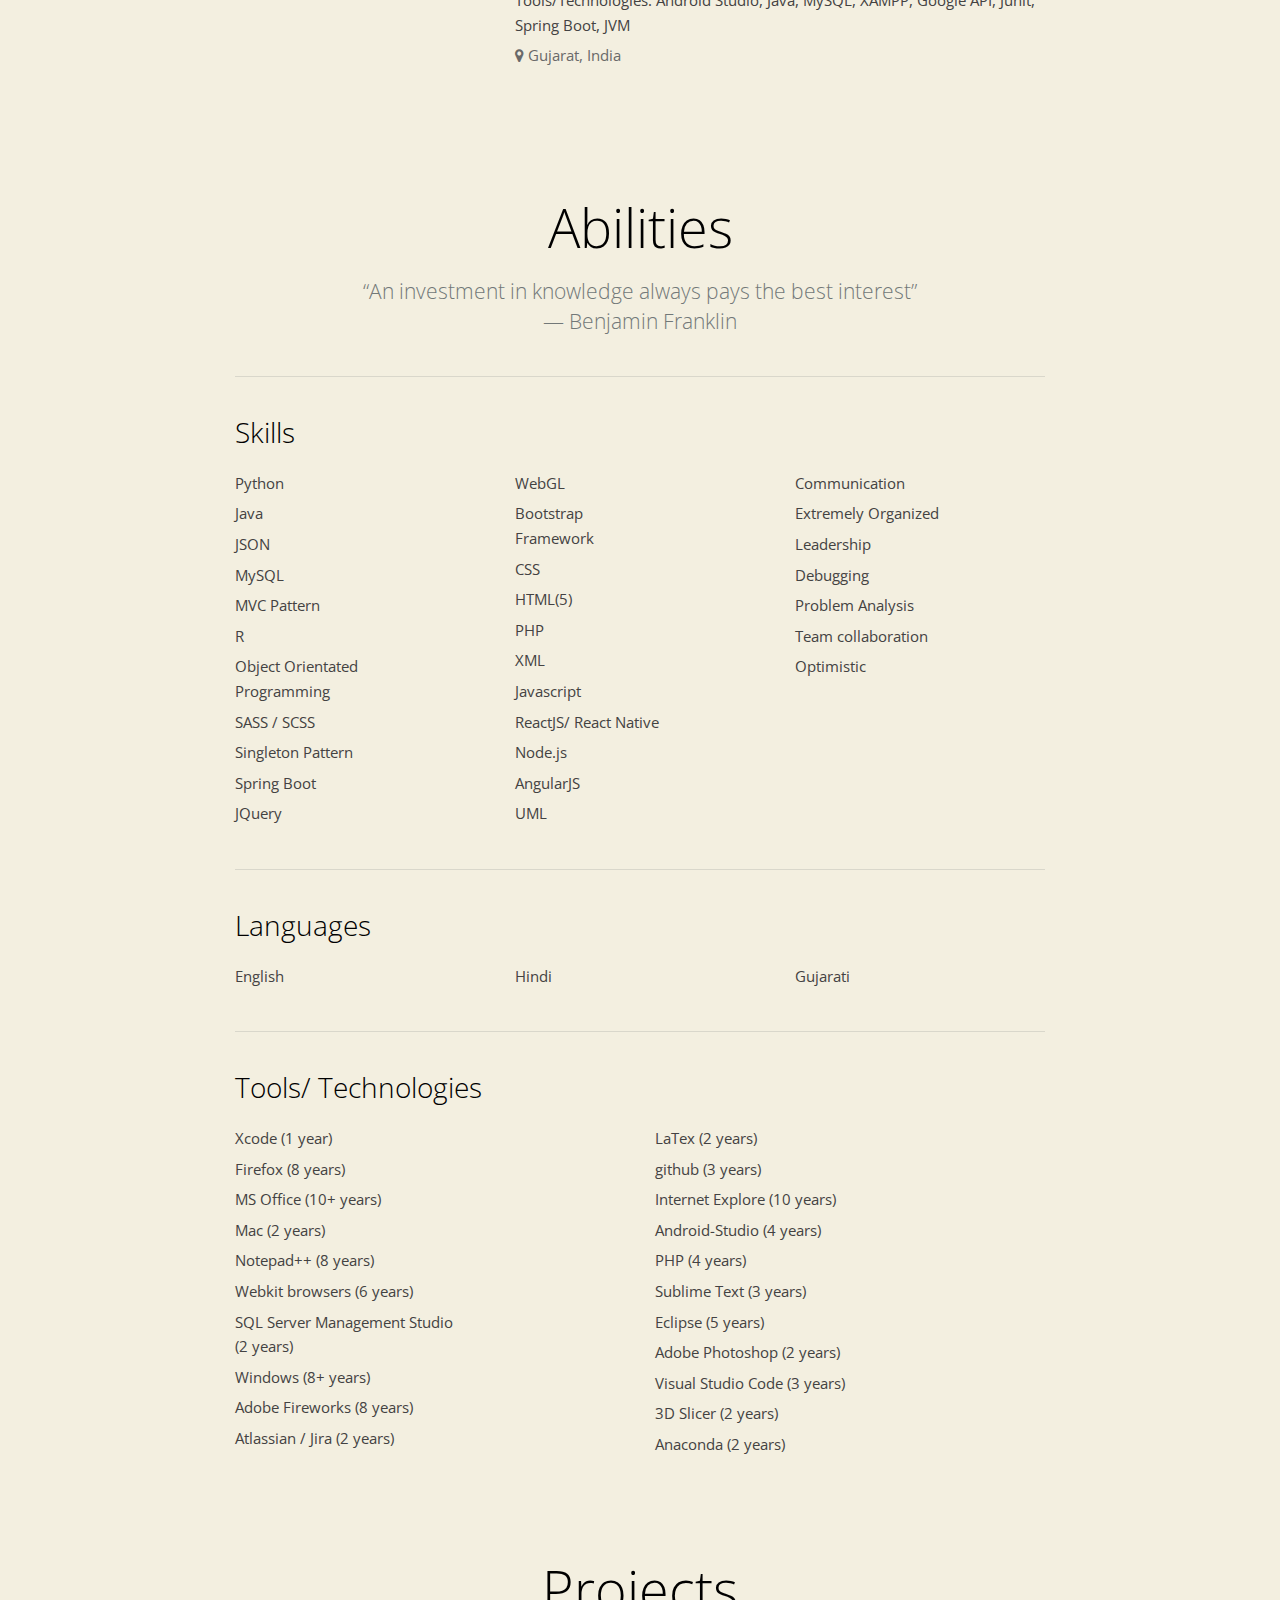
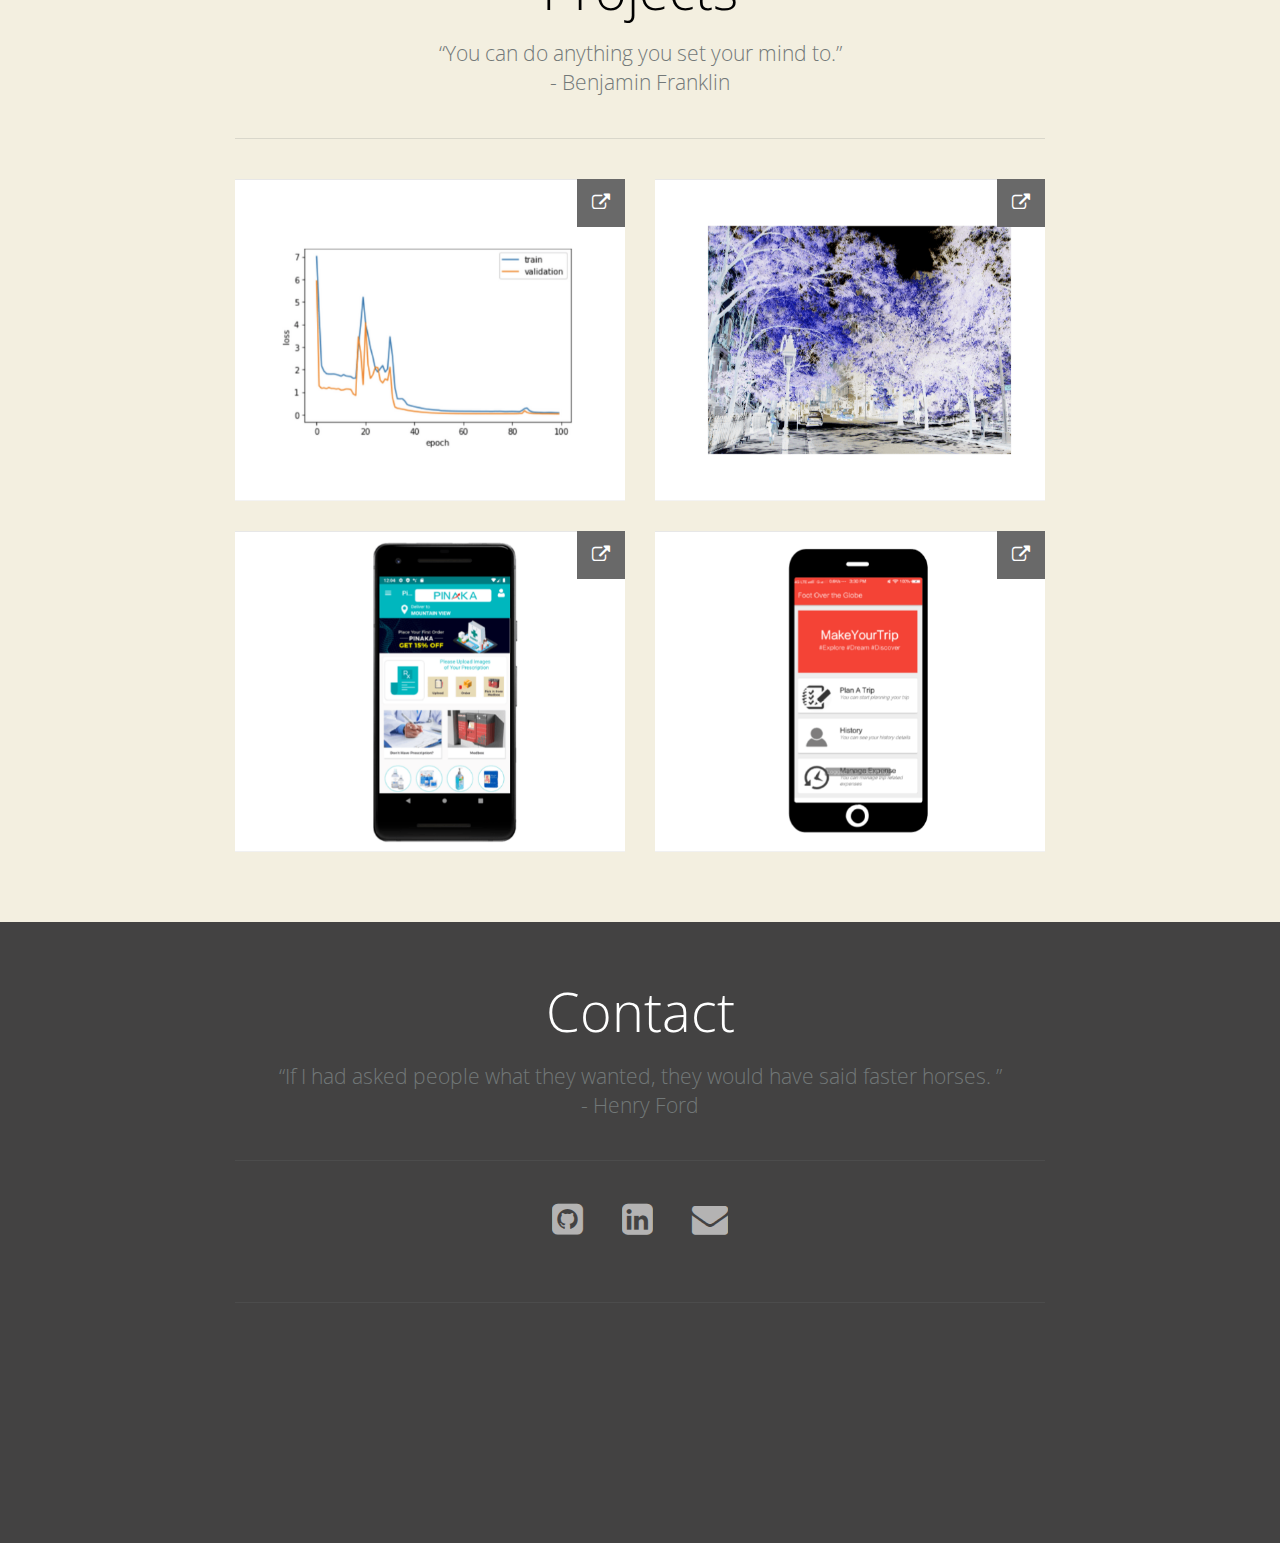
==== commit 1e57fa5d: "update" ====
--- a/index.html
+++ b/index.html
@@ -12,10 +12,10 @@
 		<meta name="viewport" content="width=device-width, initial-scale=1.0" />
 
 		<meta name="author" content="Shruti Ghelani" />
-		<meta name="description" content="I'm Pascal van Gemert, a ninja webdeveloper / creative programmer with good knowledge of front-end technics." />
-		<meta name="keywords" content="Pascal van Gemert, Interactive Resume, PHP programmer, Web developer, Startup, Interactive CV, Resume, CV, Whoopaa, HRMatches, Sanitairwinkel, Algorithms, PHP, MySQL, OOP" />
+		<meta name="description" content="" />
+		<meta name="keywords" content="" />
 		<meta name="robots" content="index, follow" />
-		<meta name="revisit-after" content="14 days" />
+		<meta name="revisit-after" content="" />
 
 		<title>Shruti Ghelani</title>
 
@@ -115,6 +115,7 @@
 		
 
 		<div class="background-img">
+			
 			<div id="profile" class="container">
 				<h2>Profile</h2>
 <p class="lead">I&#039;m a Graduate Student</p>
@@ -125,7 +126,10 @@
 	<div class="col-md-4">
 		<h3>About me</h3>
 		<p>
-			My major is Computer science. I'm a self-assured computer science student with academic and volunteer experience, knowledge, and expertise in programming and research. I stand for quality. I love spending time on fixing little details and optimizing Softwares. Also I like working in a team, you'll learn faster and much more. As the saying goes: 'two heads are better than one'.		</p>
+			My major is Computer science. I'm a self-assured computer science student with academic and volunteer experience,
+			knowledge, and expertise in programming and research. I stand for quality. I love spending time fixing little details
+			and optimizing Softwares. Also, I like working in a team. I believe you'll learn faster and much more. As the saying
+			goes: 'two heads are better than one'.	</p>
 	</div>
 
 	<div class="col-md-4 text-center">
@@ -187,7 +191,7 @@
 			<p>
 				<strong>Master of Science: Computer Science</strong>
 				<span class="hidden-phone"><br>
-					The education was on different areas that include working with SQL, Java-Programming, Android-Studio, JDBC-JVM, Graphic Design, HTML-CSS-JavaScript and also some theorical concepts on Mathematics, Analysis on data, Computer Networks, Computation Theory and many more. 
+					The education was in different areas, including integrating theoretical concepts of Data Structures and Algorithms with its practical implementation with programming languages like JAVA, Python, and SQL. The fascinating concepts I learned during these 2 years were AI and ML techniques applied in various areas. While studying Computer Graphics, I found my new interest in Animation and Designing with WebGL and Blender, in which I was able to sharpen my Mathematics skills. Finally, some advanced theoretical concepts on Data Analysis, Computer Networks, and many more. 
 				</span>
 
 				<span class="education-details">
@@ -789,6 +793,16 @@
 
 			<li>
 				<span class="ability-title">Visual Studio Code (3 years)</span>
+				
+			</li>
+			
+			<li>
+				<span class="ability-title">3D Slicer (2 years)</span>
+				
+			</li>
+			
+			<li>
+				<span class="ability-title">Anaconda (2 years)</span>
 				
 			</li>
 
